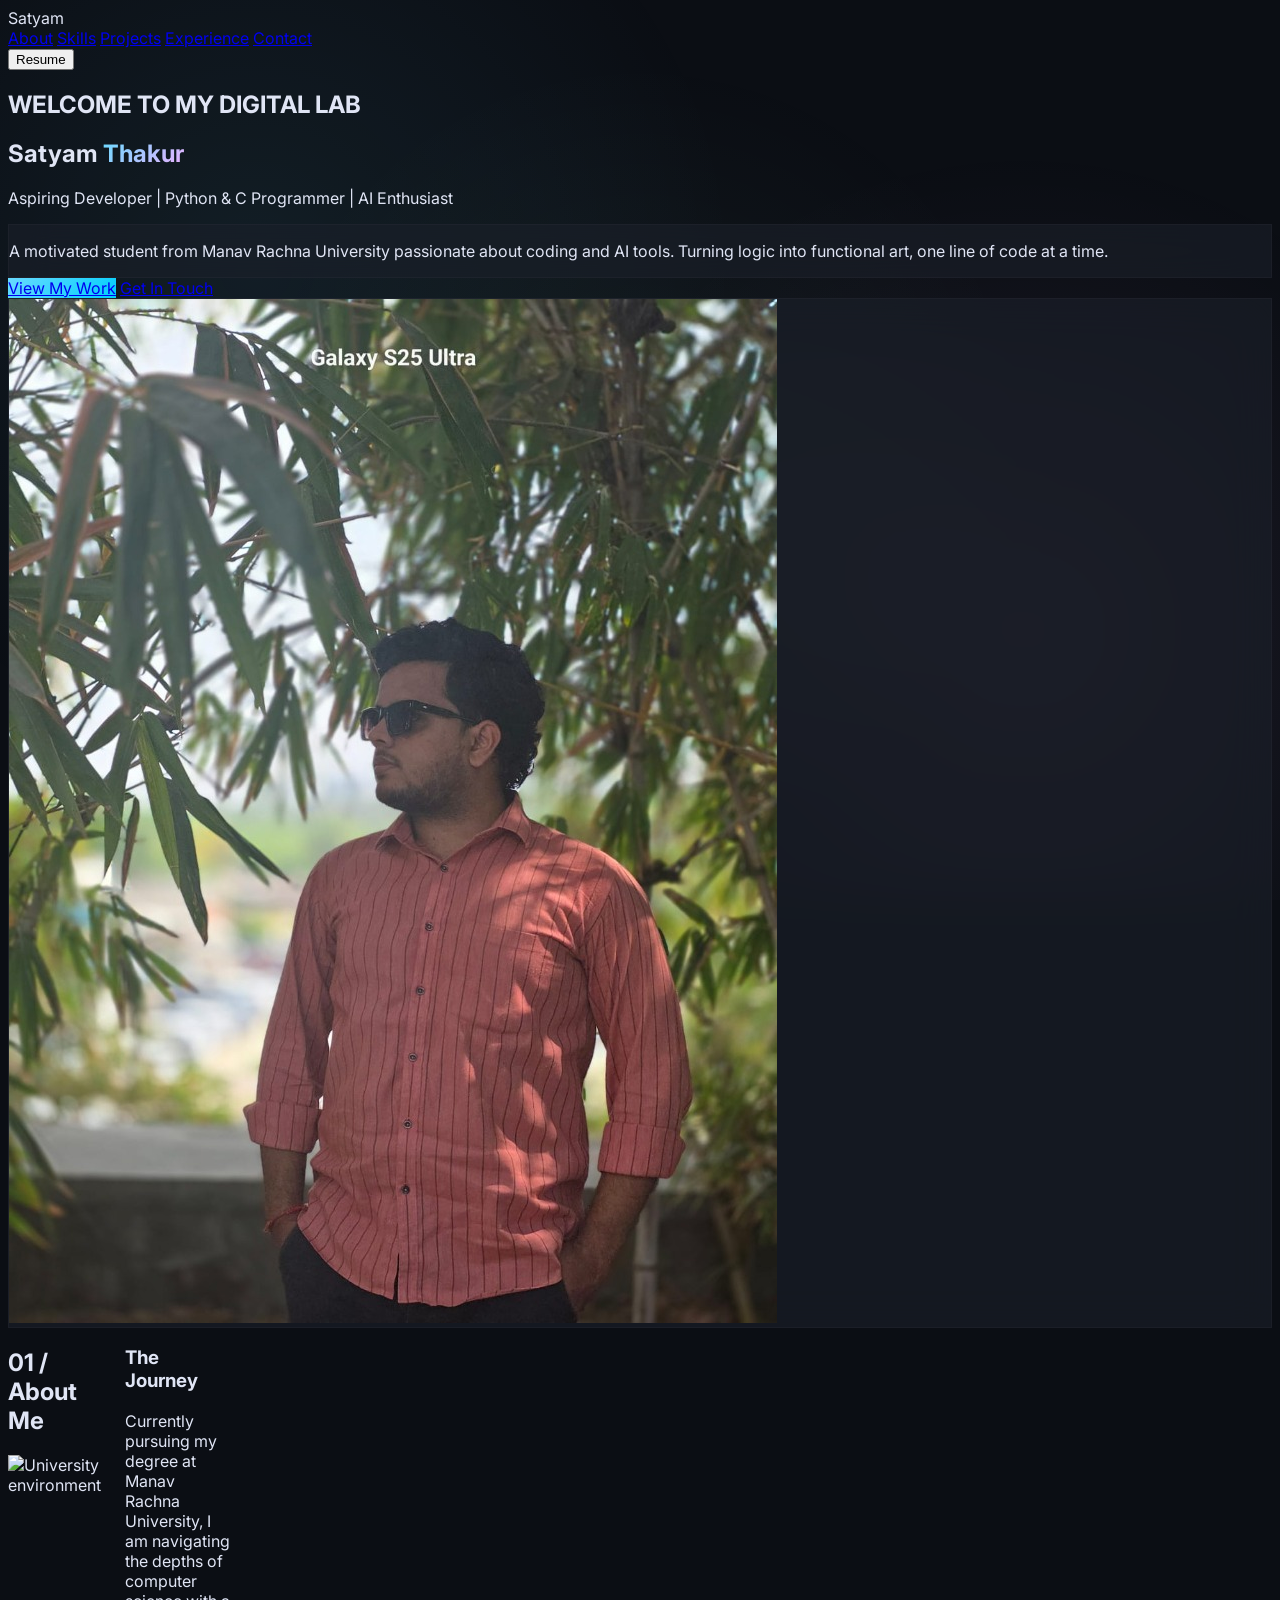
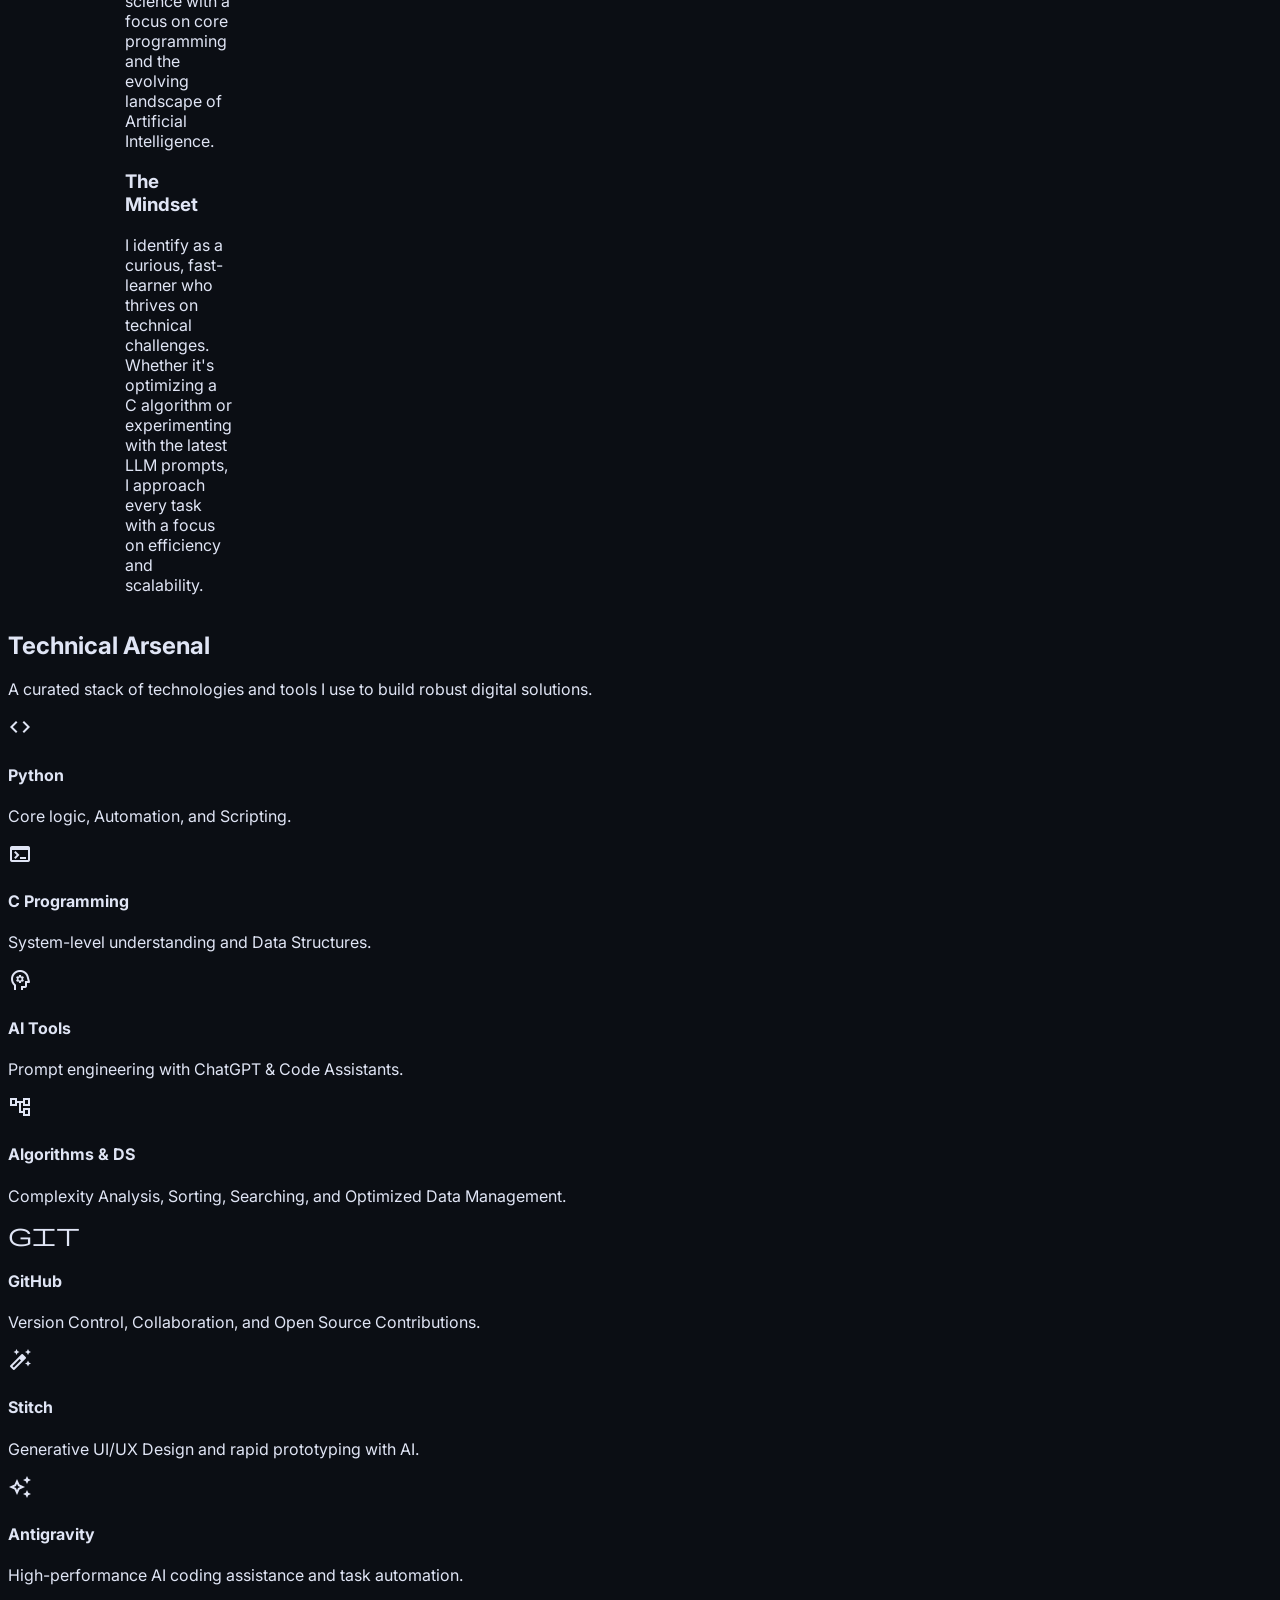
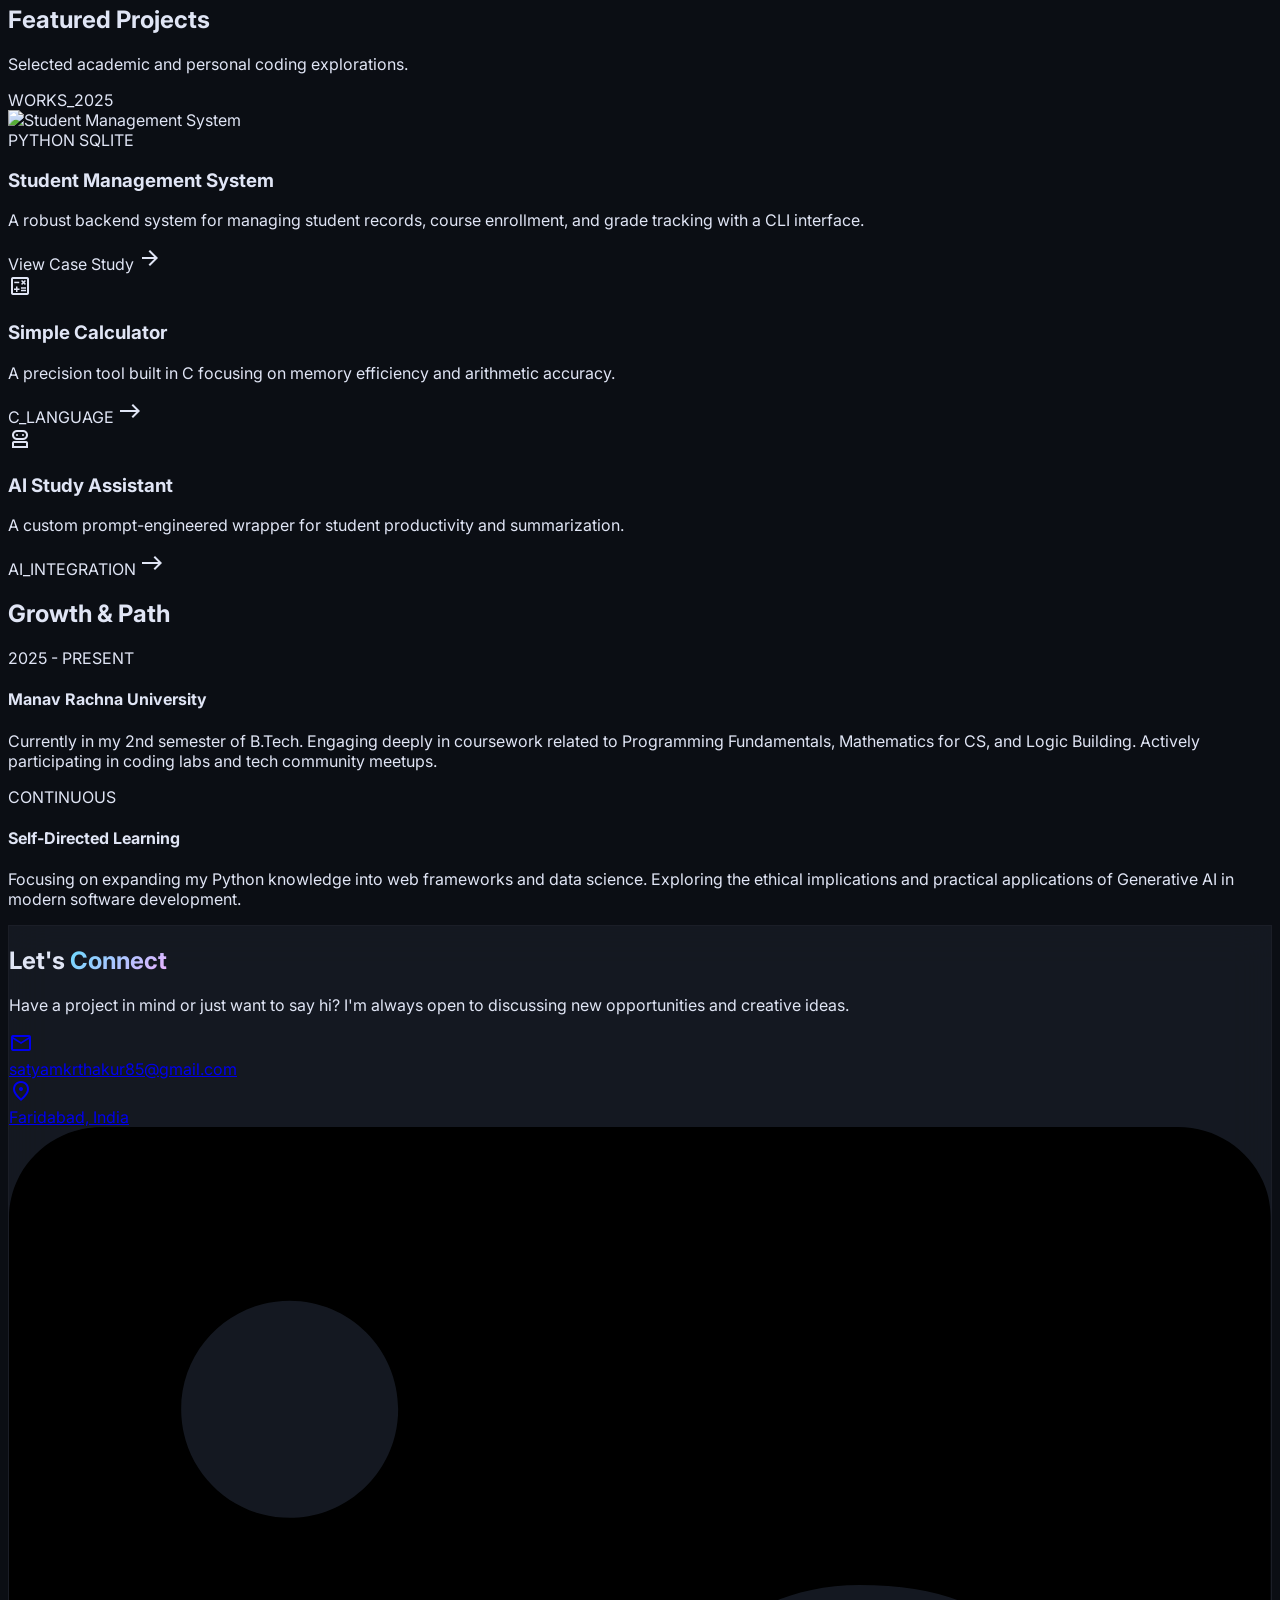
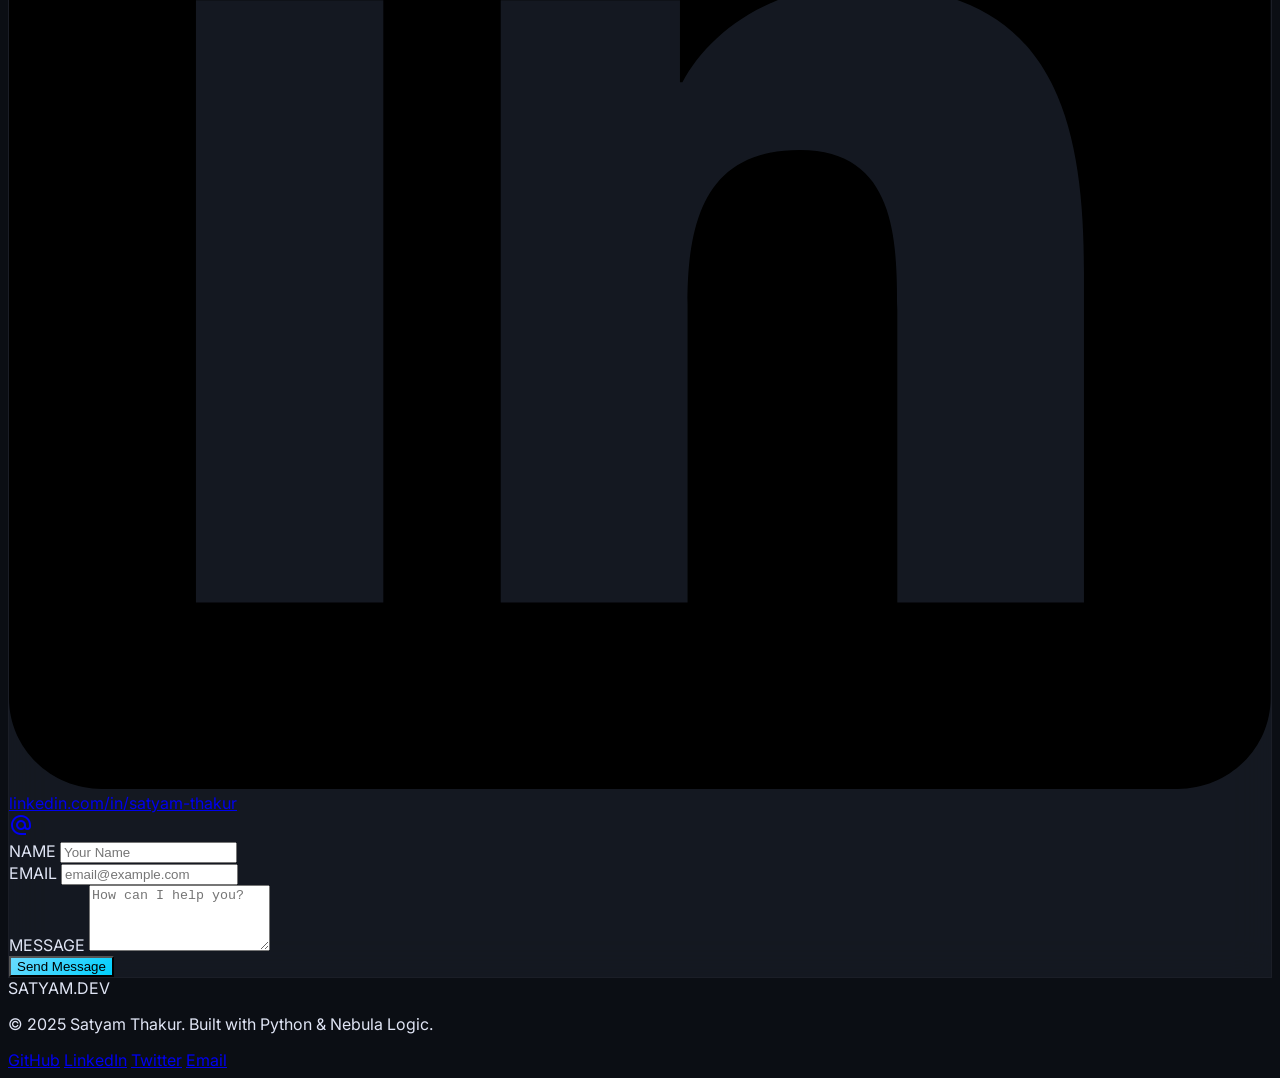
==== index.html @ f643f810 "Initial portfolio commit with updated profile and dates" ====
<!DOCTYPE html>

<html class="dark" lang="en">

<head>
    <meta charset="utf-8" />
    <meta content="width=device-width, initial-scale=1.0" name="viewport" />
    <title>Satyam Thakur | Portfolio</title>
    <script src="https://cdn.tailwindcss.com?plugins=forms,container-queries"></script>
    <link
        href="https://fonts.googleapis.com/css2?family=Space+Grotesk:wght@300;400;500;600;700&amp;family=Inter:wght@300;400;500;600;700&amp;display=swap"
        rel="stylesheet" />
    <link
        href="https://fonts.googleapis.com/css2?family=Material+Symbols+Outlined:wght,FILL@100..700,0..1&amp;display=swap"
        rel="stylesheet" />
    <link
        href="https://fonts.googleapis.com/css2?family=Material+Symbols+Outlined:wght,FILL@100..700,0..1&amp;display=swap"
        rel="stylesheet" />
    <script id="tailwind-config">
        tailwind.config = {
            darkMode: "class",
            theme: {
                extend: {
                    "colors": {
                        "secondary-fixed": "#f9d8ff",
                        "on-primary": "#004a5d",
                        "surface": "#0b0e14",
                        "tertiary": "#aaffdc",
                        "inverse-primary": "#006880",
                        "tertiary-container": "#00fdc1",
                        "on-tertiary": "#00654b",
                        "surface-bright": "#262c39",
                        "secondary": "#edb1ff",
                        "on-primary-fixed-variant": "#004c5e",
                        "on-secondary-fixed-variant": "#8539a3",
                        "on-secondary": "#661785",
                        "on-secondary-container": "#d584f3",
                        "outline": "#707583",
                        "on-primary-container": "#004050",
                        "secondary-container": "#42005b",
                        "on-background": "#e0e5f5",
                        "background": "#0b0e14",
                        "inverse-surface": "#f9f9ff",
                        "on-surface": "#e0e5f5",
                        "secondary-dim": "#dd8bfb",
                        "error-container": "#8a1a1e",
                        "tertiary-fixed": "#00fdc1",
                        "on-primary-fixed": "#002c38",
                        "on-surface-variant": "#a5abba",
                        "on-tertiary-fixed-variant": "#00664c",
                        "primary-container": "#00cffc",
                        "surface-variant": "#202631",
                        "primary-fixed-dim": "#00c3ee",
                        "secondary-fixed-dim": "#f3c5ff",
                        "tertiary-fixed-dim": "#00edb4",
                        "surface-container": "#151a22",
                        "surface-tint": "#69daff",
                        "surface-container-low": "#10131b",
                        "on-error-container": "#ff9993",
                        "on-error": "#490006",
                        "outline-variant": "#424855",
                        "inverse-on-surface": "#52555c",
                        "error": "#ff716c",
                        "on-tertiary-fixed": "#004734",
                        "on-tertiary-container": "#005c44",
                        "primary-dim": "#00c0ea",
                        "surface-container-highest": "#202631",
                        "tertiary-dim": "#00edb4",
                        "primary-fixed": "#14d1ff",
                        "surface-dim": "#0b0e14",
                        "on-secondary-fixed": "#651684",
                        "surface-container-lowest": "#000000",
                        "surface-container-high": "#1b202a",
                        "primary": "#69daff",
                        "error-dim": "#c94947"
                    },
                    "borderRadius": {
                        "DEFAULT": "0.25rem",
                        "lg": "0.5rem",
                        "xl": "0.75rem",
                        "full": "9999px"
                    },
                    "fontFamily": {
                        "headline": ["Space Grotesk"],
                        "body": ["Inter"],
                        "label": ["Inter"]
                    }
                },
            },
        }
    </script>
    <style>
        html {
            scroll-behavior: smooth;
            scroll-padding-top: 100px;
        }

        body {
            background-color: #0b0e14;
            color: #e0e5f5;
            font-family: 'Inter', sans-serif;
            overflow-x: hidden;
        }

        .nebula-glow {
            position: fixed;
            width: 100vw;
            height: 100vh;
            top: 0;
            left: 0;
            z-index: -1;
            background:
                radial-gradient(circle at 20% 30%, rgba(105, 218, 255, 0.08) 0%, transparent 40%),
                radial-gradient(circle at 80% 70%, rgba(237, 177, 255, 0.08) 0%, transparent 40%),
                radial-gradient(circle at 50% 50%, rgba(170, 255, 220, 0.05) 0%, transparent 50%);
        }

        .glass-card {
            background: rgba(27, 32, 42, 0.6);
            backdrop-filter: blur(20px);
            border: 1px solid rgba(66, 72, 85, 0.15);
        }

        .material-symbols-outlined {
            font-variation-settings: 'FILL' 0, 'wght' 400, 'GRAD' 0, 'opsz' 24;
        }

        .primary-gradient-text {
            background: linear-gradient(135deg, #69daff 0%, #edb1ff 100%);
            -webkit-background-clip: text;
            -webkit-text-fill-color: transparent;
        }

        .btn-primary-gradient {
            background: linear-gradient(135deg, #69daff 0%, #00cffc 100%);
        }

        .asymmetric-grid {
            display: grid;
            grid-template-columns: repeat(12, 1fr);
            gap: 1.5rem;
        }

        /* Calculator Modal Styles */
        #calcModal {
            display: none;
            position: fixed;
            inset: 0;
            z-index: 1000;
            background: rgba(11, 14, 20, 0.85);
            backdrop-filter: blur(8px);
            align-items: center;
            justify-content: center;
        }
        #calcModal.active {
            display: flex;
            animation: fadeIn 0.3s ease-out;
        }
        @keyframes fadeIn {
            from { opacity: 0; transform: scale(0.95); }
            to { opacity: 1; transform: scale(1); }
        }
        .term-output {
            font-family: 'SFMono-Regular', Consolas, 'Liberation Mono', Menlo, monospace;
            white-space: pre-wrap;
            color: #aaffdc;
        }
        .term-input {
            background: transparent;
            border: none;
            color: #e0e5f5;
            outline: none;
            font-family: inherit;
            font-size: inherit;
            width: 100px;
        }

        /* Resume Styling */
        .resume-section-title {
            @apply text-primary font-headline font-bold text-lg mb-4 flex items-center gap-2;
            border-bottom: 1px solid rgba(105, 218, 255, 0.1);
            padding-bottom: 0.5rem;
        }
        .resume-item {
            @apply mb-6;
        }
        .resume-bullet {
            @apply pl-4 relative mb-2 text-on-surface-variant text-sm;
        }
        .resume-bullet::before {
            content: "•";
            @apply absolute left-0 text-primary;
        }
        .skill-tag {
            @apply px-3 py-1 bg-surface-container-highest rounded-full text-xs text-on-surface border border-outline-variant/20;
        }
        
        #resumeModal {
            display: none;
            position: fixed;
            inset: 0;
            z-index: 1000;
            background: rgba(11, 14, 20, 0.9);
            backdrop-filter: blur(12px);
            align-items: center;
            justify-content: center;
        }
        #resumeModal.active {
            display: flex;
            animation: fadeIn 0.3s ease-out;
        }
    </style>
</head>

<body class="font-body text-on-surface">
    <div class="nebula-glow"></div>
    <!-- TopNavBar -->
    <nav
        class="fixed top-0 left-0 w-full z-50 bg-[#0b0e14]/60 backdrop-blur-[20px] shadow-[0_0_20px_rgba(0,209,255,0.05)]">
        <div class="flex justify-between items-center px-8 py-4 max-w-7xl mx-auto">
            <div class="text-xl font-bold tracking-tighter text-[#e0e5f5] font-headline">Satyam</div>
            <div class="hidden md:flex items-center gap-8 font-['Space_Grotesk'] tracking-tight text-sm font-medium">
                <a class="text-[#a5abba] hover:text-[#e0e5f5] transition-colors" href="#about">About</a>
                <a class="text-[#a5abba] hover:text-[#e0e5f5] transition-colors" href="#skills">Skills</a>
                <a class="text-[#a5abba] hover:text-[#e0e5f5] transition-colors" href="#projects">Projects</a>
                <a class="text-[#a5abba] hover:text-[#e0e5f5] transition-colors" href="#experience">Experience</a>
                <a class="text-[#a5abba] hover:text-[#e0e5f5] transition-colors" href="#contact">Contact</a>
            </div>
            <button onclick="openResumeModal()"
                class="transition-all duration-300 ease-in-out hover:scale-105 active:scale-95 bg-primary text-on-primary px-6 py-2 rounded-full font-bold text-sm">Resume</button>
        </div>
    </nav>
    <main class="mt-24 px-6 md:px-12 max-w-7xl mx-auto">
        <!-- Hero Section -->
        <section class="min-h-[819px] flex flex-col justify-center items-start mb-32 relative">
            <div class="max-w-3xl">
                <h2 class="text-primary-container font-headline font-bold tracking-widest text-sm mb-4">WELCOME TO MY
                    DIGITAL LAB</h2>
                <h1
                    class="text-5xl md:text-8xl font-headline font-bold tracking-tighter leading-[0.9] mb-6 text-on-surface">
                    Satyam <span class="primary-gradient-text">Thakur</span>
                </h1>
                <p class="text-2xl md:text-3xl text-on-surface-variant font-light mb-8 max-w-2xl leading-relaxed">
                    Aspiring Developer | Python &amp; C Programmer | AI Enthusiast
                </p>
                <div
                    class="glass-card p-6 md:p-8 rounded-xl max-w-2xl transition-all hover:shadow-[0_0_30px_rgba(105,218,255,0.1)]">
                    <p class="text-lg text-on-surface leading-relaxed">
                        A motivated student from Manav Rachna University passionate about coding and AI tools. Turning logic into functional art, one line of code at a time.
                    </p>
                </div>
                <div class="mt-12 flex gap-4">
                    <a class="btn-primary-gradient text-on-primary px-8 py-4 rounded-full font-bold transition-all hover:shadow-[0_0_20px_rgba(105,218,255,0.4)]"
                        href="#projects">View My Work</a>
                    <a class="px-8 py-4 rounded-full border border-outline-variant/30 text-on-surface hover:bg-surface-container-high transition-all"
                        href="#contact">Get In Touch</a>
                </div>
            </div>
            <!-- Decorative Visual -->
            <div class="absolute right-0 top-1/2 -translate-y-1/2 hidden lg:block w-[400px] h-[400px]">
                <div
                    class="w-full h-full glass-card rounded-full flex items-center justify-center relative overflow-hidden">
                    <img alt="Satyam Thakur" class="w-full h-full object-cover"
                        data-alt="Personal portrait of Satyam Thakur"
                        src="assets/user_profile.jpg" />
                    <div class="absolute inset-0 bg-gradient-to-tr from-primary/20 to-secondary/20"></div>
                </div>
            </div>
        </section>
        <!-- About Me Section (Asymmetric) -->
        <section class="mb-32" id="about">
            <div class="asymmetric-grid">
                <div class="col-span-12 md:col-span-5 mb-12 md:mb-0">
                    <div class="sticky top-32">
                        <h2 class="text-4xl font-headline font-bold mb-6 text-on-surface">01 <span
                                class="text-primary">/</span> About Me</h2>
                        <div class="w-24 h-1 bg-primary rounded-full mb-8"></div>
                        <img alt="University environment"
                            class="rounded-2xl w-full aspect-square object-cover shadow-2xl"
                            data-alt="Modern architectural close up of a university building with glass reflections and futuristic student lounge area"
                            src="https://lh3.googleusercontent.com/aida-public/[base64]" />
                    </div>
                </div>
                <div class="col-span-12 md:col-span-7 flex flex-col justify-center">
                    <div class="space-y-8 pl-0 md:pl-12">
                        <div class="bg-surface-container-low p-8 rounded-2xl">
                            <h3 class="text-2xl font-headline font-bold text-primary mb-4">The Journey</h3>
                            <p class="text-on-surface-variant leading-relaxed text-lg">
                                Currently pursuing my degree at <span class="text-on-surface font-semibold">Manav Rachna
                                    University</span>, I am navigating the depths of computer science with a focus on
                                core programming and the evolving landscape of Artificial Intelligence.
                            </p>
                        </div>
                        <div class="bg-surface-container-low p-8 rounded-2xl">
                            <h3 class="text-2xl font-headline font-bold text-secondary mb-4">The Mindset</h3>
                            <p class="text-on-surface-variant leading-relaxed text-lg">
                                I identify as a curious, fast-learner who thrives on technical challenges. Whether it's
                                optimizing a C algorithm or experimenting with the latest LLM prompts, I approach every
                                task with a focus on efficiency and scalability.
                            </p>
                        </div>
                    </div>
                </div>
            </div>
        </section>
        <!-- Skills Section -->
        <section class="mb-32" id="skills">
            <div class="mb-16">
                <h2 class="text-4xl font-headline font-bold mb-4">Technical <span class="text-tertiary">Arsenal</span>
                </h2>
                <p class="text-on-surface-variant max-w-xl">A curated stack of technologies and tools I use to build
                    robust digital solutions.</p>
            </div>
            <div class="grid grid-cols-1 md:grid-cols-2 lg:grid-cols-3 gap-8">
                <!-- Skill Card 1 -->
                <div
                    class="bg-surface-container-high p-8 rounded-2xl border border-outline-variant/10 hover:border-primary/40 transition-all group">
                    <div class="flex items-center gap-4 mb-6">
                        <span class="material-symbols-outlined text-4xl text-primary" data-icon="code">code</span>
                        <h4 class="text-xl font-bold">Python</h4>
                    </div>
                    <div class="h-2 w-full bg-surface-container-lowest rounded-full overflow-hidden">
                        <div class="h-full bg-primary w-[85%] rounded-full shadow-[0_0_10px_rgba(105,218,255,0.5)]">
                        </div>
                    </div>
                    <p class="mt-4 text-sm text-on-surface-variant">Core logic, Automation, and Scripting.</p>
                </div>
                <!-- Skill Card 2 -->
                <div
                    class="bg-surface-container-high p-8 rounded-2xl border border-outline-variant/10 hover:border-primary/40 transition-all group">
                    <div class="flex items-center gap-4 mb-6">
                        <span class="material-symbols-outlined text-4xl text-primary"
                            data-icon="terminal">terminal</span>
                        <h4 class="text-xl font-bold">C Programming</h4>
                    </div>
                    <div class="h-2 w-full bg-surface-container-lowest rounded-full overflow-hidden">
                        <div class="h-full bg-primary w-[75%] rounded-full shadow-[0_0_10px_rgba(105,218,255,0.5)]">
                        </div>
                    </div>
                    <p class="mt-4 text-sm text-on-surface-variant">System-level understanding and Data Structures.</p>
                </div>
                <!-- Skill Card 3 -->
                <div
                    class="bg-surface-container-high p-8 rounded-2xl border border-outline-variant/10 hover:border-secondary/40 transition-all group">
                    <div class="flex items-center gap-4 mb-6">
                        <span class="material-symbols-outlined text-4xl text-secondary"
                            data-icon="psychology">psychology</span>
                        <h4 class="text-xl font-bold">AI Tools</h4>
                    </div>
                    <div class="h-2 w-full bg-surface-container-lowest rounded-full overflow-hidden">
                        <div class="h-full bg-secondary w-[90%] rounded-full shadow-[0_0_10px_rgba(237,177,255,0.5)]">
                        </div>
                    </div>
                    <p class="mt-4 text-sm text-on-surface-variant">Prompt engineering with ChatGPT &amp; Code
                        Assistants.</p>
                </div>
                <!-- Skill Card 4 -->
                <div
                    class="bg-surface-container-high p-8 rounded-2xl border border-outline-variant/10 hover:border-tertiary/40 transition-all group">
                    <div class="flex items-center gap-4 mb-6">
                        <span class="material-symbols-outlined text-4xl text-tertiary"
                            data-icon="account_tree">account_tree</span>
                        <h4 class="text-xl font-bold">Algorithms & DS</h4>
                    </div>
                    <div class="h-2 w-full bg-surface-container-lowest rounded-full overflow-hidden">
                        <div class="h-full bg-tertiary w-[80%] rounded-full shadow-[0_0_10px_rgba(170,255,220,0.5)]">
                        </div>
                    </div>
                    <p class="mt-4 text-sm text-on-surface-variant">Complexity Analysis, Sorting, Searching, and Optimized Data Management.</p>
                </div>
                <!-- Skill Card 5 -->
                <div
                    class="bg-surface-container-high p-8 rounded-2xl border border-outline-variant/10 hover:border-primary/40 transition-all group">
                    <div class="flex items-center gap-4 mb-6">
                        <span class="material-symbols-outlined text-4xl text-primary" data-icon="git">git</span>
                        <h4 class="text-xl font-bold">GitHub</h4>
                    </div>
                    <div class="h-2 w-full bg-surface-container-lowest rounded-full overflow-hidden">
                        <div class="h-full bg-primary w-[90%] rounded-full shadow-[0_0_10px_rgba(105,218,255,0.5)]">
                        </div>
                    </div>
                    <p class="mt-4 text-sm text-on-surface-variant">Version Control, Collaboration, and Open Source Contributions.</p>
                </div>
                <!-- Skill Card 6 -->
                <div
                    class="bg-surface-container-high p-8 rounded-2xl border border-outline-variant/10 hover:border-secondary/40 transition-all group">
                    <div class="flex items-center gap-4 mb-6">
                        <span class="material-symbols-outlined text-4xl text-secondary" data-icon="auto_fix_high">auto_fix_high</span>
                        <h4 class="text-xl font-bold">Stitch</h4>
                    </div>
                    <div class="h-2 w-full bg-surface-container-lowest rounded-full overflow-hidden">
                        <div class="h-full bg-secondary w-[95%] rounded-full shadow-[0_0_10px_rgba(237,177,255,0.5)]">
                        </div>
                    </div>
                    <p class="mt-4 text-sm text-on-surface-variant">Generative UI/UX Design and rapid prototyping with AI.</p>
                </div>
                <!-- Skill Card 7 -->
                <div
                    class="bg-surface-container-high p-8 rounded-2xl border border-outline-variant/10 hover:border-tertiary/40 transition-all group">
                    <div class="flex items-center gap-4 mb-6">
                        <span class="material-symbols-outlined text-4xl text-tertiary" data-icon="auto_awesome">auto_awesome</span>
                        <h4 class="text-xl font-bold">Antigravity</h4>
                    </div>
                    <div class="h-2 w-full bg-surface-container-lowest rounded-full overflow-hidden">
                        <div class="h-full bg-tertiary w-[85%] rounded-full shadow-[0_0_10px_rgba(170,255,220,0.5)]">
                        </div>
                    </div>
                    <p class="mt-4 text-sm text-on-surface-variant">High-performance AI coding assistance and task automation.</p>
                </div>
            </div>
        </section>
        <!-- Projects Section (Bento Grid) -->
        <section class="mb-32" id="projects">
            <div class="flex justify-between items-end mb-16">
                <div>
                    <h2 class="text-4xl font-headline font-bold mb-4">Featured <span
                            class="text-primary">Projects</span></h2>
                    <p class="text-on-surface-variant">Selected academic and personal coding explorations.</p>
                </div>
                <span class="text-outline-variant font-headline text-lg hidden md:block">WORKS_2025</span>
            </div>
            <div class="grid grid-cols-1 md:grid-cols-12 gap-6 h-auto md:h-[600px]">
                <!-- Project 1: Large -->
                <div
                    class="md:col-span-8 bg-surface-container-high rounded-3xl overflow-hidden relative group cursor-pointer border border-outline-variant/10">
                    <img alt="Student Management System"
                        class="w-full h-full object-cover transition-transform duration-500 group-hover:scale-105 opacity-40"
                        data-alt="Clean minimal UI design of a dashboard for student data visualization with blue accent colors and data charts"
                        src="https://lh3.googleusercontent.com/aida-public/[base64]" />
                    <div
                        class="absolute inset-0 bg-gradient-to-t from-surface via-surface/40 to-transparent p-8 flex flex-col justify-end">
                        <div class="flex gap-2 mb-4">
                            <span
                                class="bg-primary/20 text-primary px-3 py-1 rounded-md text-xs font-bold">PYTHON</span>
                            <span
                                class="bg-primary/20 text-primary px-3 py-1 rounded-md text-xs font-bold">SQLITE</span>
                        </div>
                        <h3 class="text-3xl font-headline font-bold mb-2">Student Management System</h3>
                        <p class="text-on-surface-variant max-w-lg">A robust backend system for managing student
                            records, course enrollment, and grade tracking with a CLI interface.</p>
                        <div
                            class="mt-6 flex items-center gap-4 text-primary font-bold opacity-0 group-hover:opacity-100 transition-all translate-y-4 group-hover:translate-y-0">
                            View Case Study <span class="material-symbols-outlined">arrow_forward</span>
                        </div>
                    </div>
                </div>
                <!-- Project 2: Tall -->
                <div class="md:col-span-4 grid grid-rows-2 gap-6">
                    <div onclick="openCalcModal()"
                        class="bg-surface-container-high rounded-3xl overflow-hidden p-8 flex flex-col justify-between border border-outline-variant/10 hover:border-secondary/30 transition-all group cursor-pointer">
                        <div>
                            <span class="material-symbols-outlined text-secondary text-4xl mb-4"
                                data-icon="calculate">calculate</span>
                            <h3 class="text-xl font-bold mb-2">Simple Calculator</h3>
                            <p class="text-sm text-on-surface-variant">A precision tool built in C focusing on memory
                                efficiency and arithmetic accuracy.</p>
                        </div>
                        <div class="flex items-center justify-between mt-4">
                            <span class="text-xs font-bold tracking-widest text-outline">C_LANGUAGE</span>
                            <span
                                class="material-symbols-outlined text-secondary group-hover:translate-x-2 transition-transform">east</span>
                        </div>
                    </div>
                    <div
                        class="bg-surface-container-high rounded-3xl overflow-hidden p-8 flex flex-col justify-between border border-outline-variant/10 hover:border-tertiary/30 transition-all group">
                        <div>
                            <span class="material-symbols-outlined text-tertiary text-4xl mb-4"
                                data-icon="robot_2">robot_2</span>
                            <h3 class="text-xl font-bold mb-2">AI Study Assistant</h3>
                            <p class="text-sm text-on-surface-variant">A custom prompt-engineered wrapper for student
                                productivity and summarization.</p>
                        </div>
                        <div class="flex items-center justify-between mt-4">
                            <span class="text-xs font-bold tracking-widest text-outline">AI_INTEGRATION</span>
                            <span
                                class="material-symbols-outlined text-tertiary group-hover:translate-x-2 transition-transform">east</span>
                        </div>
                    </div>
                </div>
            </div>
        </section>
        <!-- Experience Section -->
        <section class="mb-32" id="experience">
            <div class="max-w-4xl">
                <h2 class="text-4xl font-headline font-bold mb-12">Growth <span class="text-primary">&amp;</span> Path
                </h2>
                <div class="space-y-12">
                    <div class="relative pl-8 border-l-2 border-outline-variant/30">
                        <div
                            class="absolute -left-[9px] top-0 w-4 h-4 bg-primary rounded-full shadow-[0_0_10px_rgba(105,218,255,0.8)]">
                        </div>
                        <span class="text-sm font-bold text-primary mb-2 block tracking-widest">2025 - PRESENT</span>
                        <h4 class="text-2xl font-headline font-bold mb-2 text-on-surface">Manav Rachna University</h4>
                        <p class="text-on-surface-variant leading-relaxed">
                            Currently in my 2nd semester of B.Tech. Engaging deeply in coursework related to Programming
                            Fundamentals, Mathematics for CS, and Logic Building. Actively participating in coding labs
                            and tech community meetups.
                        </p>
                    </div>
                    <div class="relative pl-8 border-l-2 border-outline-variant/30">
                        <div class="absolute -left-[9px] top-0 w-4 h-4 bg-outline-variant rounded-full"></div>
                        <span
                            class="text-sm font-bold text-on-surface-variant mb-2 block tracking-widest">CONTINUOUS</span>
                        <h4 class="text-2xl font-headline font-bold mb-2 text-on-surface">Self-Directed Learning</h4>
                        <p class="text-on-surface-variant leading-relaxed">
                            Focusing on expanding my Python knowledge into web frameworks and data science. Exploring
                            the ethical implications and practical applications of Generative AI in modern software
                            development.
                        </p>
                    </div>
                </div>
            </div>
        </section>
        <!-- Contact Section -->
        <section class="mb-32" id="contact">
            <div class="glass-card rounded-[2rem] overflow-hidden">
                <div class="grid grid-cols-1 md:grid-cols-2">
                    <div class="p-12 md:p-16 flex flex-col justify-between">
                        <div>
                            <h2 class="text-5xl font-headline font-bold mb-6">Let's <span
                                    class="primary-gradient-text">Connect</span></h2>
                            <p class="text-on-surface-variant mb-12 text-lg">Have a project in mind or just want to say
                                hi? I'm always open to discussing new opportunities and creative ideas.</p>
                            <div class="space-y-6">
                                <a class="flex items-center gap-4 text-on-surface hover:text-primary transition-colors group"
                                    href="mailto:satyamkrthakur85@gmail.com">
                                    <div
                                        class="w-12 h-12 rounded-xl bg-surface-container-highest flex items-center justify-center group-hover:bg-primary/10">
                                        <span class="material-symbols-outlined text-primary">mail</span>
                                    </div>
                                    <span>satyamkrthakur85@gmail.com</span>
                                </a>
                                <a class="flex items-center gap-4 text-on-surface hover:text-primary transition-colors group"
                                    href="#">
                                    <div
                                        class="w-12 h-12 rounded-xl bg-surface-container-highest flex items-center justify-center group-hover:bg-primary/10">
                                        <span class="material-symbols-outlined text-primary">location_on</span>
                                    </div>
                                    <span>Faridabad, India</span>
                                </a>
                                <a class="flex items-center gap-4 text-on-surface hover:text-primary transition-colors group"
                                    href="https://www.linkedin.com/in/satyam-thakur-615449374" target="_blank">
                                    <div
                                        class="w-12 h-12 rounded-xl bg-surface-container-highest flex items-center justify-center group-hover:bg-primary/10">
                                        <svg class="w-6 h-6 fill-primary" viewBox="0 0 24 24" xmlns="http://www.w3.org/2000/svg"><path d="M20.447 20.452h-3.554v-5.569c0-1.328-.027-3.037-1.852-3.037-1.853 0-2.136 1.445-2.136 2.939v5.667H9.351V9H12.76v1.561h.046c.477-.9 1.637-1.85 3.37-1.85 3.601 0 4.267 2.37 4.267 5.455v6.286zM5.337 7.433c-1.144 0-2.063-.926-2.063-2.065 0-1.138.92-2.063 2.063-2.063 1.14 0 2.064.925 2.064 2.063 0 1.139-.925 2.065-2.064 2.065zm1.782 13.019H3.555V9h3.564v11.452zM22.225 0H1.771C.792 0 0 .774 0 1.729v20.542C0 23.227.792 24 1.771 24h20.451c.98 0 1.771-.773 1.771-1.729V1.729C24 .774 23.205 0 22.225 0z"/></svg>
                                    </div>
                                    <span>linkedin.com/in/satyam-thakur</span>
                                </a>
                            </div>
                        </div>
                        <div class="flex gap-4 mt-12">
                            <a class="w-10 h-10 rounded-full bg-surface-container-highest flex items-center justify-center hover:bg-secondary/20 hover:text-secondary transition-all"
                                href="#">
                                <span class="material-symbols-outlined">alternate_email</span>
                            </a>
                        </div>
                    </div>
                    <div class="bg-surface-container-low p-12 md:p-16 border-l border-outline-variant/10">
                        <form class="space-y-6">
                            <div class="space-y-2">
                                <label class="text-xs font-bold tracking-widest text-on-surface-variant">NAME</label>
                                <input
                                    class="w-full bg-surface-container-highest border-0 border-b border-outline-variant/30 focus:ring-0 focus:border-primary transition-all px-0 py-3 text-on-surface placeholder:text-outline-variant"
                                    placeholder="Your Name" type="text" />
                            </div>
                            <div class="space-y-2">
                                <label class="text-xs font-bold tracking-widest text-on-surface-variant">EMAIL</label>
                                <input
                                    class="w-full bg-surface-container-highest border-0 border-b border-outline-variant/30 focus:ring-0 focus:border-primary transition-all px-0 py-3 text-on-surface placeholder:text-outline-variant"
                                    placeholder="email@example.com" type="email" />
                            </div>
                            <div class="space-y-2">
                                <label class="text-xs font-bold tracking-widest text-on-surface-variant">MESSAGE</label>
                                <textarea
                                    class="w-full bg-surface-container-highest border-0 border-b border-outline-variant/30 focus:ring-0 focus:border-primary transition-all px-0 py-3 text-on-surface placeholder:text-outline-variant resize-none"
                                    placeholder="How can I help you?" rows="4"></textarea>
                            </div>
                            <button
                                class="w-full btn-primary-gradient text-on-primary py-4 rounded-xl font-bold hover:shadow-[0_0_20px_rgba(105,218,255,0.4)] transition-all mt-4"
                                type="submit">Send Message</button>
                        </form>
                    </div>
                </div>
            </div>
        </section>
    </main>
    <!-- Footer -->
    <footer class="w-full py-12 border-t border-[#424855]/15 bg-[#10131b]">
        <div class="flex flex-col md:flex-row justify-between items-center px-12 gap-6 max-w-7xl mx-auto">
            <div class="font-['Space_Grotesk'] font-bold text-[#e0e5f5] text-lg">SATYAM.DEV</div>
            <p class="font-['Inter'] text-xs tracking-wide text-[#a5abba] md:order-2">© 2025 Satyam Thakur. Built with
                Python &amp; Nebula Logic.</p>
            <div class="flex gap-8 font-['Inter'] text-xs tracking-wide md:order-3">
                <a class="text-[#a5abba] hover:text-[#edb1ff] transition-all" href="#">GitHub</a>
                <a class="text-[#a5abba] hover:text-[#edb1ff] transition-all" href="https://www.linkedin.com/in/satyam-thakur-615449374" target="_blank">LinkedIn</a>
                <a class="text-[#a5abba] hover:text-[#edb1ff] transition-all" href="#">Twitter</a>
                <a class="text-[#a5abba] hover:text-[#edb1ff] transition-all" href="#">Email</a>
            </div>
        </div>
    </footer>

    <!-- Calculator Modal -->
    <div id="calcModal">
        <div class="glass-card w-11/12 max-w-5xl rounded-2xl overflow-hidden shadow-2xl flex flex-col md:flex-row shadow-[0_0_50px_rgba(105,218,255,0.15)] relative">
            <button onclick="closeCalcModal()" class="absolute top-4 right-4 text-on-surface hover:text-error transition-colors z-10 w-8 h-8 flex items-center justify-center rounded-full bg-surface/50 backdrop-blur-sm">
                <span class="material-symbols-outlined">close</span>
            </button>
            
            <!-- Code Viewer -->
            <div class="flex-1 bg-[#1e1e1e] p-6 overflow-y-auto max-h-[70vh] md:max-h-[600px] border-r border-[#333]">
                <div class="flex items-center gap-2 mb-4 text-[#a5abba] text-sm font-headline">
                    <span class="material-symbols-outlined text-sm">code</span> calculator.c
                </div>
                <pre class="term-output text-sm leading-relaxed text-[#d4d4d4]"><code><span class="text-[#c586c0]">#include</span> <span class="text-[#ce9178]">&lt;stdio.h&gt;</span>

<span class="text-[#569cd6]">int</span> <span class="text-[#dcdcaa]">main</span>() {
    <span class="text-[#569cd6]">char</span> operator;
    <span class="text-[#569cd6]">double</span> first, second;
    
    <span class="text-[#dcdcaa]">printf</span>(<span class="text-[#ce9178]">"==================================\n"</span>);
    <span class="text-[#dcdcaa]">printf</span>(<span class="text-[#ce9178]">"       SIMPLE C CALCULATOR        \n"</span>);
    <span class="text-[#dcdcaa]">printf</span>(<span class="text-[#ce9178]">"==================================\n"</span>);
    <span class="text-[#dcdcaa]">printf</span>(<span class="text-[#ce9178]">"Enter an operator (+, -, *, /): "</span>);
    <span class="text-[#dcdcaa]">scanf</span>(<span class="text-[#ce9178]">"%c"</span>, &amp;operator);
    
    <span class="text-[#dcdcaa]">printf</span>(<span class="text-[#ce9178]">"Enter two operands: "</span>);
    <span class="text-[#dcdcaa]">scanf</span>(<span class="text-[#ce9178]">"%lf %lf"</span>, &amp;first, &amp;second);
    
    <span class="text-[#c586c0]">switch</span> (operator) {
        <span class="text-[#c586c0]">case</span> <span class="text-[#ce9178]">'+'</span>:
            <span class="text-[#dcdcaa]">printf</span>(<span class="text-[#ce9178]">"%.2lf + %.2lf = %.2lf\n"</span>, first, second, first + second);
            <span class="text-[#c586c0]">break</span>;
        <span class="text-[#c586c0]">case</span> <span class="text-[#ce9178]">'-'</span>:
            <span class="text-[#dcdcaa]">printf</span>(<span class="text-[#ce9178]">"%.2lf - %.2lf = %.2lf\n"</span>, first, second, first - second);
            <span class="text-[#c586c0]">break</span>;
        <span class="text-[#c586c0]">case</span> <span class="text-[#ce9178]">'*'</span>:
            <span class="text-[#dcdcaa]">printf</span>(<span class="text-[#ce9178]">"%.2lf * %.2lf = %.2lf\n"</span>, first, second, first * second);
            <span class="text-[#c586c0]">break</span>;
        <span class="text-[#c586c0]">case</span> <span class="text-[#ce9178]">'/'</span>:
            <span class="text-[#c586c0]">if</span>(second != <span class="text-[#b5cea8]">0.0</span>)
                <span class="text-[#dcdcaa]">printf</span>(<span class="text-[#ce9178]">"%.2lf / %.2lf = %.2lf\n"</span>, first, second, first / second);
            <span class="text-[#c586c0]">else</span>
                <span class="text-[#dcdcaa]">printf</span>(<span class="text-[#ce9178]">"Error! Division by zero is not allowed.\n"</span>);
            <span class="text-[#c586c0]">break</span>;
        <span class="text-[#c586c0]">default</span>:
            <span class="text-[#dcdcaa]">printf</span>(<span class="text-[#ce9178]">"Error! Operator is not correct\n"</span>);
    }
    <span class="text-[#c586c0]">return</span> <span class="text-[#b5cea8]">0</span>;
}</code></pre>
            </div>
            
            <!-- Terminal -->
            <div class="flex-1 bg-[#0b0e14] p-6 max-h-[70vh] md:max-h-[600px] flex flex-col font-mono relative cursor-text" onclick="document.getElementById('termLineInput').focus()">
                <div class="flex items-center gap-2 mb-4 text-outline text-sm">
                    <span class="w-3 h-3 rounded-full bg-error"></span>
                    <span class="w-3 h-3 rounded-full bg-[#fbbc05]"></span>
                    <span class="w-3 h-3 rounded-full bg-[#34a853]"></span>
                    <span class="ml-2 font-headline">bash — gcc calculator.c -o calc</span>
                </div>
                
                <div id="terminalBody" class="flex-1 overflow-y-auto text-sm term-output"></div>
            </div>
        </div>
    </div>

    <!-- Resume Modal -->
    <div id="resumeModal">
        <div class="glass-card w-11/12 max-w-4xl max-h-[90vh] rounded-2xl overflow-hidden shadow-2xl flex flex-col shadow-[0_0_50px_rgba(105,218,255,0.15)] relative">
            <!-- Header -->
            <div class="p-6 md:p-10 border-b border-outline-variant/10 flex justify-between items-start bg-surface-container-low">
                <div>
                    <h1 class="text-3xl md:text-4xl font-headline font-bold text-on-surface mb-2">SATYAM <span class="primary-gradient-text">THAKUR</span></h1>
                    <div class="flex flex-wrap gap-4 text-sm text-on-surface-variant">
                        <span class="flex items-center gap-1"><span class="material-symbols-outlined text-sm">location_on</span> Faridabad, India</span>
                        <span class="flex items-center gap-1"><span class="material-symbols-outlined text-sm">mail</span> satyamkrthakur85@gmail.com</span>
                        <span class="flex items-center gap-1"><span class="material-symbols-outlined text-sm">terminal</span> B.Tech CSE (AIML)</span>
                    </div>
                </div>
                <div class="flex gap-2">
                    <button onclick="window.print()" class="w-10 h-10 rounded-full bg-surface-container-highest flex items-center justify-center hover:bg-primary/20 hover:text-primary transition-all">
                        <span class="material-symbols-outlined text-sm">download</span>
                    </button>
                    <button onclick="closeResumeModal()" class="w-10 h-10 rounded-full bg-surface-container-highest flex items-center justify-center hover:bg-error/20 hover:text-error transition-all">
                        <span class="material-symbols-outlined text-sm">close</span>
                    </button>
                </div>
            </div>

            <!-- Scrollable Content -->
            <div class="flex-1 overflow-y-auto p-6 md:p-10 space-y-10 bg-[#0b0e14]/50">
                <!-- Objective -->
                <section>
                    <h2 class="resume-section-title"><span class="material-symbols-outlined text-base">target</span> Objective</h2>
                    <p class="text-on-surface-variant leading-relaxed italic text-sm md:text-base">
                        A motivated and hardworking B.Tech CSE (AIML) student currently in 2nd semester at Manav Rachna University. Passionate about programming, technology, and AI tools. Aiming to enhance skills through practical learning and contribute effectively to real-world projects.
                    </p>
                </section>

                <!-- Education -->
                <section>
                    <h2 class="resume-section-title"><span class="material-symbols-outlined text-base">school</span> Education</h2>
                    <div class="space-y-6">
                        <div class="resume-item">
                            <div class="flex justify-between items-baseline mb-1">
                                <h3 class="font-bold text-on-surface">B.Tech – Computer Science Engineering (AI & ML)</h3>
                                <span class="text-xs font-bold text-primary">2025 – PRESENT</span>
                            </div>
                            <p class="text-sm text-primary-dim mb-2">Manav Rachna University</p>
                            <p class="text-xs text-on-surface-variant">(Currently in 2nd Semester)</p>
                        </div>
                        <div class="grid grid-cols-1 md:grid-cols-2 gap-6">
                            <div class="resume-item">
                                <h3 class="font-bold text-on-surface text-sm">Class 12th (Senior Secondary)</h3>
                                <p class="text-xs text-on-surface-variant">Panchsheel Public School</p>
                            </div>
                            <div class="resume-item">
                                <h3 class="font-bold text-on-surface text-sm">Class 10th (Secondary)</h3>
                                <p class="text-xs text-on-surface-variant">Green Valley Public School</p>
                            </div>
                        </div>
                    </div>
                </section>

                <!-- Skills -->
                <section>
                    <h2 class="resume-section-title"><span class="material-symbols-outlined text-base">bolt</span> Technical Arsenal</h2>
                    <div class="grid grid-cols-1 md:grid-cols-2 gap-8">
                        <div>
                            <h3 class="text-xs font-bold tracking-widest text-secondary mb-4 uppercase">Programming & Logic</h3>
                            <div class="flex flex-wrap gap-2">
                                <span class="skill-tag">Python (Intermediate)</span>
                                <span class="skill-tag">C Programming</span>
                                <span class="skill-tag">Data Structures</span>
                                <span class="skill-tag">Logical Thinking</span>
                                <span class="skill-tag">Debugging</span>
                            </div>
                        </div>
                        <div>
                            <h3 class="text-xs font-bold tracking-widest text-tertiary mb-4 uppercase">AI & Modern Tools</h3>
                            <div class="flex flex-wrap gap-2">
                                <span class="skill-tag">Antigravity</span>
                                <span class="skill-tag">Stitch</span>
                                <span class="skill-tag">ChatGPT</span>
                                <span class="skill-tag">AI-Assisted Learning</span>
                                <span class="skill-tag">Prompt Engineering</span>
                            </div>
                        </div>
                    </div>
                </section>

                <!-- Experience/Projects -->
                <section>
                    <h2 class="resume-section-title"><span class="material-symbols-outlined text-base">rocket_launch</span> AI Study Assistant</h2>
                    <div class="bg-surface-container-highest/30 p-5 rounded-xl border border-outline-variant/10">
                        <div class="resume-bullet">Used AI tools to generate high-quality notes, solve complex logical problems, and master core CS concepts.</div>
                        <div class="resume-bullet">Significantly improved learning efficiency through strategic use of AI for assignment completion and concept visualization.</div>
                    </div>
                </section>

                <!-- Bottom Grid -->
                <div class="grid grid-cols-1 md:grid-cols-2 gap-10">
                    <!-- Strengths -->
                    <section>
                        <h2 class="resume-section-title"><span class="material-symbols-outlined text-base">verified</span> Strengths</h2>
                        <div class="space-y-2">
                            <div class="resume-bullet">Smart worker focused on both efficiency and quality.</div>
                            <div class="resume-bullet">Quick learner and adaptable to emerging technologies.</div>
                            <div class="resume-bullet">Consistent and disciplined in academic pursuits.</div>
                        </div>
                    </section>

                    <!-- Achievements -->
                    <section>
                        <h2 class="resume-section-title"><span class="material-symbols-outlined text-base">emoji_events</span> Achievements</h2>
                        <div class="space-y-2">
                            <div class="resume-bullet">Mastered Python & C fundamentals within the first year.</div>
                            <div class="resume-bullet">Completed multiple academic projects with practical code implementation.</div>
                            <div class="resume-bullet">Active explorer of AI tool applications in modern dev.</div>
                        </div>
                    </section>
                </div>

                <!-- Hobbies -->
                <section class="pb-6">
                    <h2 class="resume-section-title"><span class="material-symbols-outlined text-base">favorite</span> Hobbies & Interests</h2>
                    <div class="flex flex-wrap gap-3">
                        <span class="px-4 py-2 bg-surface-container-low rounded-lg text-sm text-on-surface-variant">Exploring AI Tools</span>
                        <span class="px-4 py-2 bg-surface-container-low rounded-lg text-sm text-on-surface-variant">Coding Challenges</span>
                        <span class="px-4 py-2 bg-surface-container-low rounded-lg text-sm text-on-surface-variant">Tech Content Consumption</span>
                    </div>
                </section>
            </div>
        </div>
    </div>

    <script>
        const modal = document.getElementById('calcModal');
        const termBody = document.getElementById('terminalBody');
        let calcState = 0;
        let op = '';
        let num1 = 0, num2 = 0;

        function openCalcModal() {
            modal.classList.add('active');
            startTerminal();
        }

        function closeCalcModal() {
            modal.classList.remove('active');
        }

        function appendLine(text, isInput = false) {
            const div = document.createElement('div');
            div.textContent = text;
            if(isInput) div.style.color = '#fff';
            termBody.appendChild(div);
            termBody.scrollTop = termBody.scrollHeight;
        }

        function createInput() {
            const wrapper = document.createElement('div');
            wrapper.className = 'flex items-center';
            wrapper.innerHTML = `<span class="mr-2">&gt; </span><input type="text" id="termLineInput" class="term-input" autocomplete="off" spellcheck="false" autofocus />`;
            termBody.appendChild(wrapper);
            const input = document.getElementById('termLineInput');
            input.focus();

            input.addEventListener('keydown', function(e) {
                if (e.key === 'Enter') {
                    const val = this.value.trim();
                    const parent = this.parentElement;
                    parent.innerHTML = `<span class="mr-2">&gt; </span><span style="color:#fff">${val}</span>`;
                    processCalcInput(val);
                }
            });
            termBody.scrollTop = termBody.scrollHeight;
        }

        function startTerminal() {
            termBody.innerHTML = '';
            calcState = 0;
            appendLine("$ gcc calculator.c -o calc && ./calc", true);
            setTimeout(() => {
                appendLine("==================================");
                appendLine("       SIMPLE C CALCULATOR        ");
                appendLine("==================================");
                appendLine("Enter an operator (+, -, *, /):");
                createInput();
            }, 400);
        }

        function processCalcInput(val) {
            if (calcState === 0) {
                if (['+', '-', '*', '/'].includes(val)) {
                    op = val;
                    calcState = 1;
                    appendLine("Enter two operands (separated by space):");
                    createInput();
                } else {
                    appendLine("Error! Operator is not correct. Restarting...");
                    setTimeout(startTerminal, 1500);
                }
            } else if (calcState === 1) {
                const parts = val.split(/[\s,]+/);
                if (parts.length >= 2 && !isNaN(parts[0]) && !isNaN(parts[1])) {
                    num1 = parseFloat(parts[0]);
                    num2 = parseFloat(parts[1]);
                    
                    let res = 0;
                    let valid = true;
                    switch(op) {
                        case '+': res = num1 + num2; break;
                        case '-': res = num1 - num2; break;
                        case '*': res = num1 * num2; break;
                        case '/': 
                            if(num2 !== 0) res = num1 / num2; 
                            else { appendLine("Error! Division by zero is not allowed."); valid = false; }
                            break;
                    }

                    if(valid) {
                        appendLine(`${num1.toFixed(2)} ${op} ${num2.toFixed(2)} = ${res.toFixed(2)}`);
                    }
                    
                    appendLine("\n[Process completed. Press Enter to restart]");
                    calcState = 2;
                    createInput();
                } else {
                    appendLine("Invalid operands. Please enter two numbers separated by space.");
                    createInput();
                }
            } else if (calcState === 2) {
                startTerminal();
            }
        }

        // Close on backdrop click
        modal.addEventListener('click', (e) => {
            if (e.target === modal) closeCalcModal();
        });

        // Resume Modal Logic
        const resumeModal = document.getElementById('resumeModal');
        function openResumeModal() {
            resumeModal.classList.add('active');
            document.body.style.overflow = 'hidden';
        }
        function closeResumeModal() {
            resumeModal.classList.remove('active');
            document.body.style.overflow = 'auto';
        }
        resumeModal.addEventListener('click', (e) => {
            if (e.target === resumeModal) closeResumeModal();
        });
    </script>
</body>

</html>
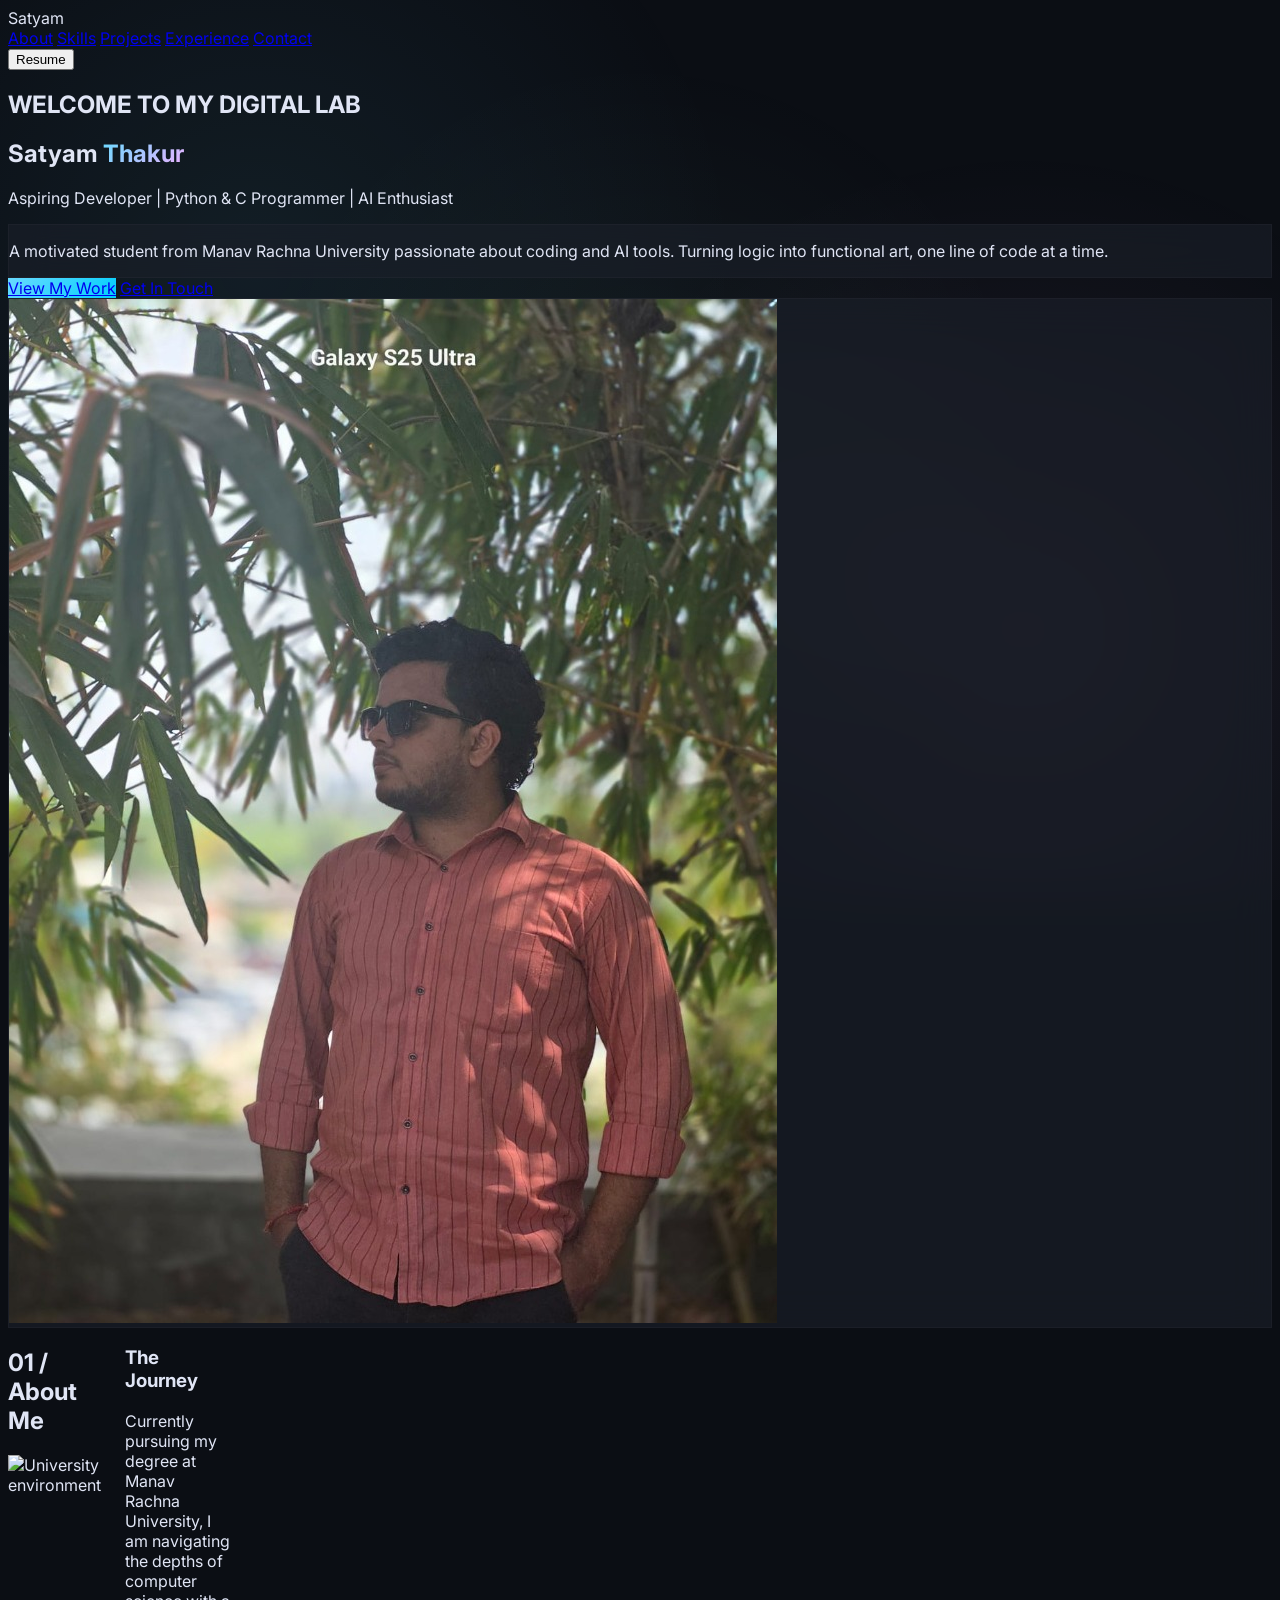
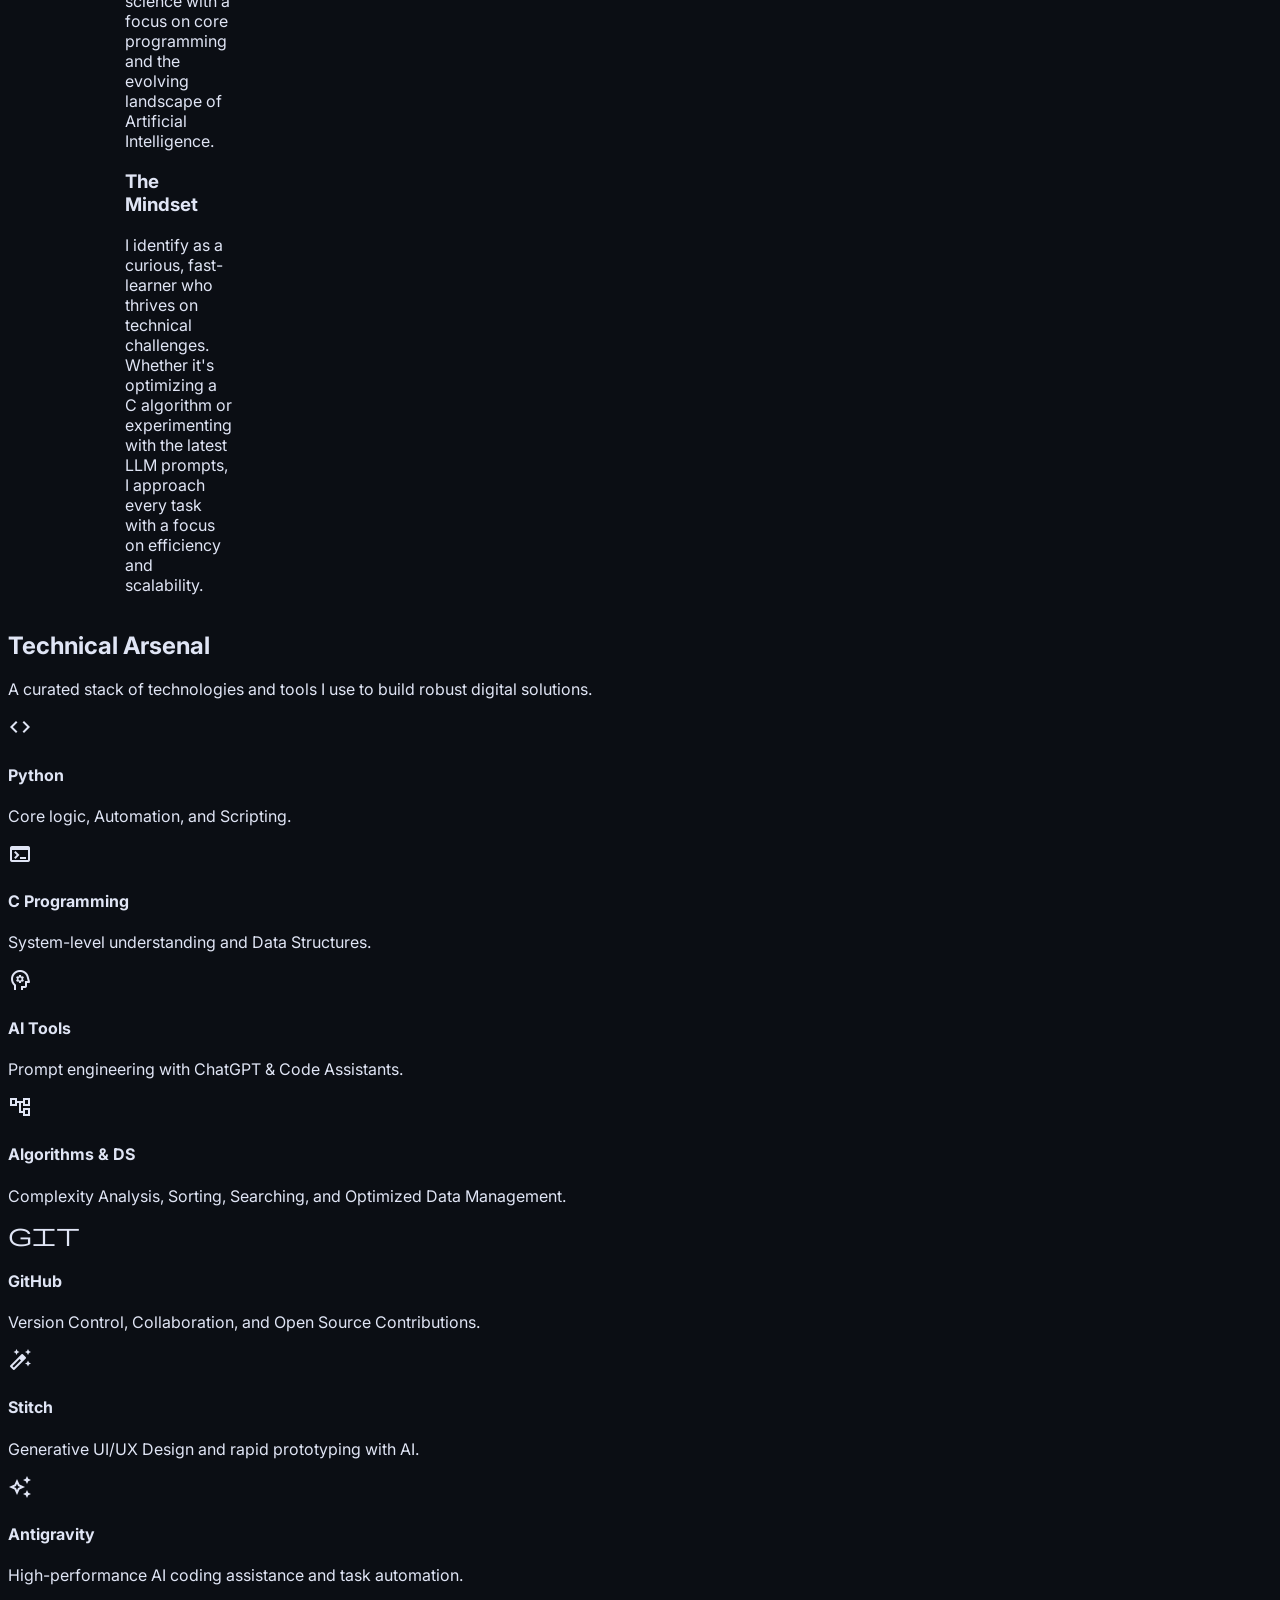
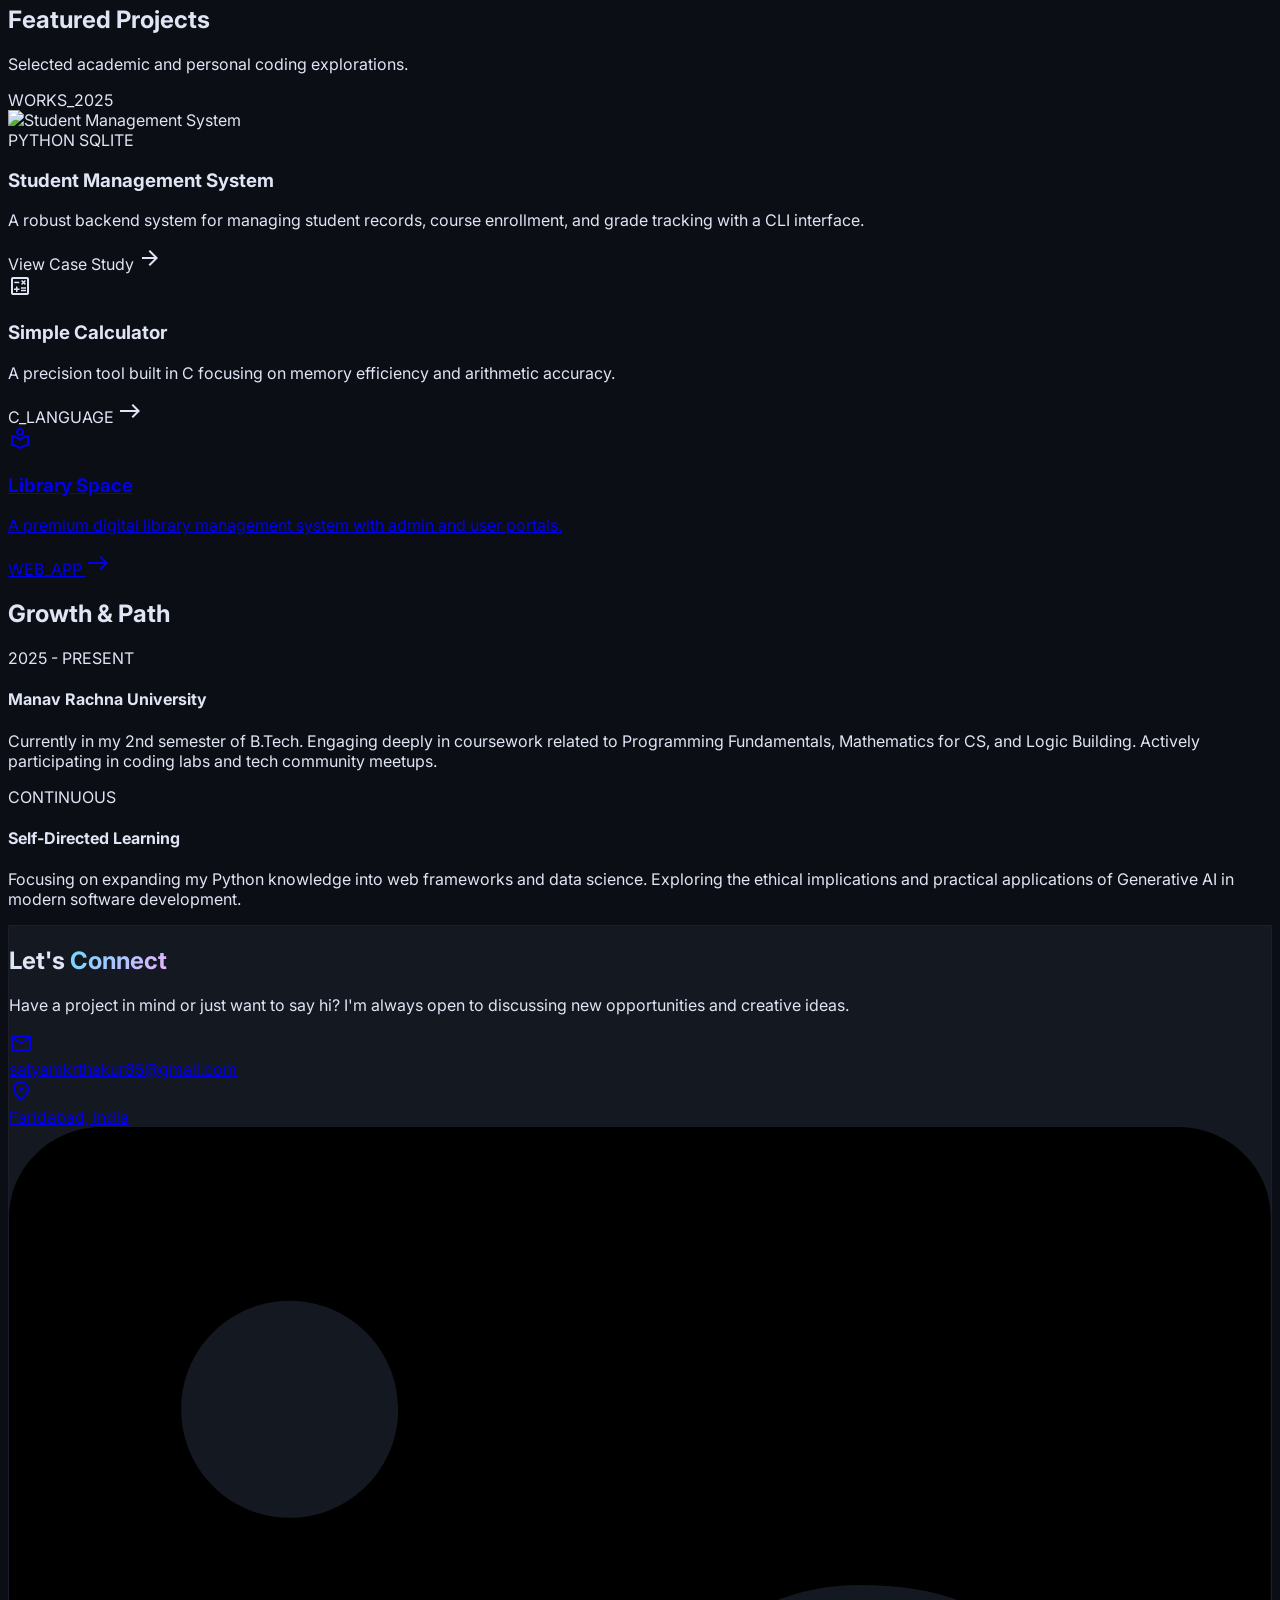
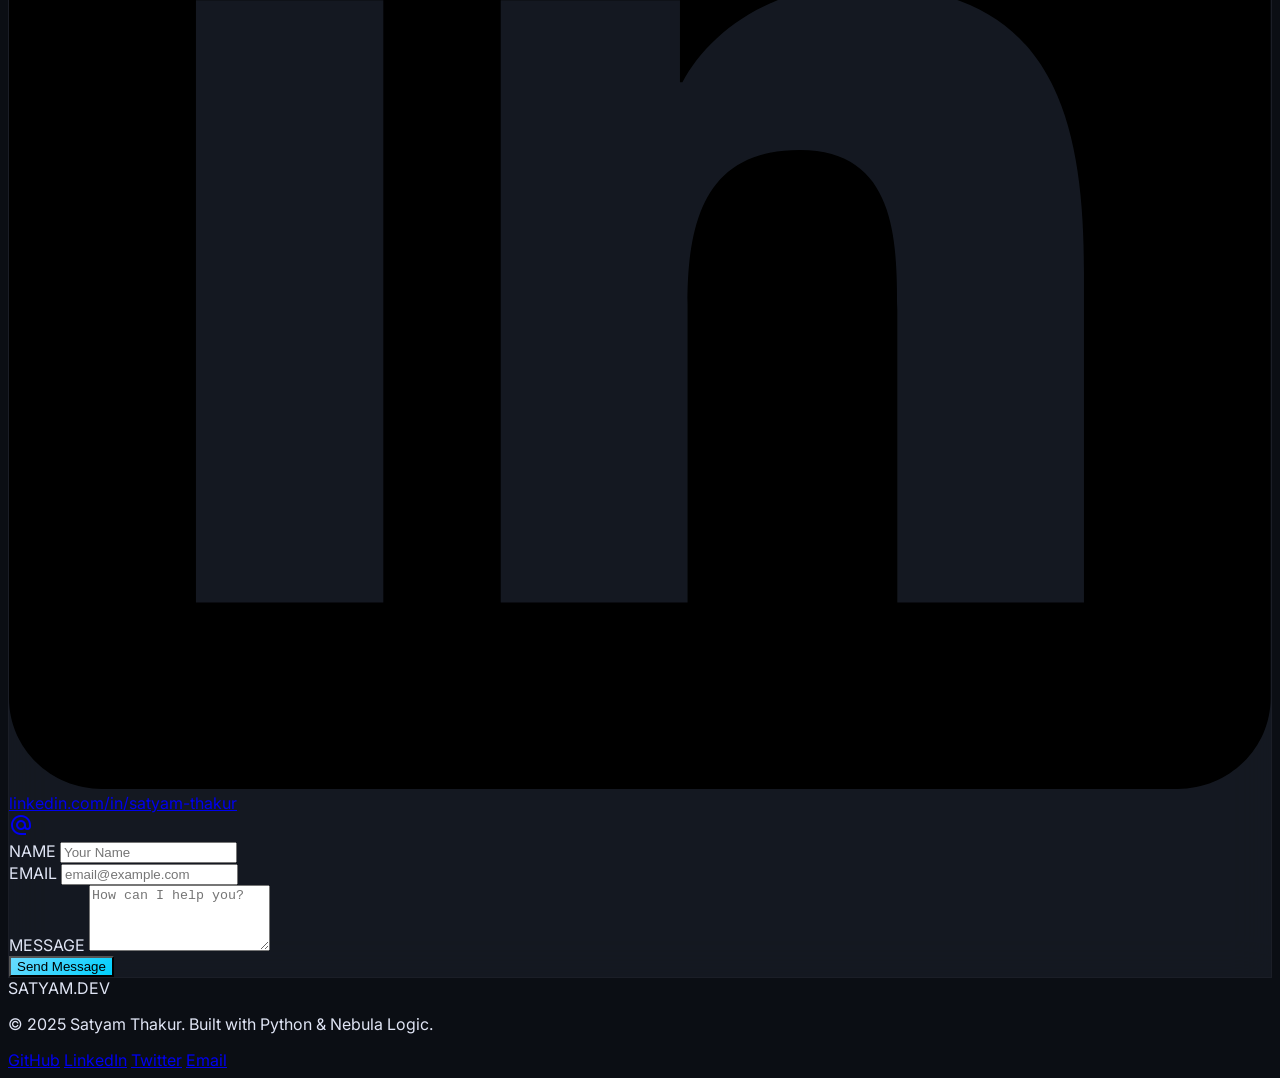
==== commit fcaaf540: "Integrated Library project from assets/Library" ====
--- a/index.html
+++ b/index.html
@@ -152,19 +152,30 @@
             align-items: center;
             justify-content: center;
         }
+
         #calcModal.active {
             display: flex;
             animation: fadeIn 0.3s ease-out;
         }
+
         @keyframes fadeIn {
-            from { opacity: 0; transform: scale(0.95); }
-            to { opacity: 1; transform: scale(1); }
-        }
+            from {
+                opacity: 0;
+                transform: scale(0.95);
+            }
+
+            to {
+                opacity: 1;
+                transform: scale(1);
+            }
+        }
+
         .term-output {
             font-family: 'SFMono-Regular', Consolas, 'Liberation Mono', Menlo, monospace;
             white-space: pre-wrap;
             color: #aaffdc;
         }
+
         .term-input {
             background: transparent;
             border: none;
@@ -181,20 +192,24 @@
             border-bottom: 1px solid rgba(105, 218, 255, 0.1);
             padding-bottom: 0.5rem;
         }
+
         .resume-item {
             @apply mb-6;
         }
+
         .resume-bullet {
             @apply pl-4 relative mb-2 text-on-surface-variant text-sm;
         }
+
         .resume-bullet::before {
             content: "•";
             @apply absolute left-0 text-primary;
         }
+
         .skill-tag {
             @apply px-3 py-1 bg-surface-container-highest rounded-full text-xs text-on-surface border border-outline-variant/20;
         }
-        
+
         #resumeModal {
             display: none;
             position: fixed;
@@ -205,6 +220,7 @@
             align-items: center;
             justify-content: center;
         }
+
         #resumeModal.active {
             display: flex;
             animation: fadeIn 0.3s ease-out;
@@ -246,7 +262,8 @@
                 <div
                     class="glass-card p-6 md:p-8 rounded-xl max-w-2xl transition-all hover:shadow-[0_0_30px_rgba(105,218,255,0.1)]">
                     <p class="text-lg text-on-surface leading-relaxed">
-                        A motivated student from Manav Rachna University passionate about coding and AI tools. Turning logic into functional art, one line of code at a time.
+                        A motivated student from Manav Rachna University passionate about coding and AI tools. Turning
+                        logic into functional art, one line of code at a time.
                     </p>
                 </div>
                 <div class="mt-12 flex gap-4">
@@ -261,8 +278,7 @@
                 <div
                     class="w-full h-full glass-card rounded-full flex items-center justify-center relative overflow-hidden">
                     <img alt="Satyam Thakur" class="w-full h-full object-cover"
-                        data-alt="Personal portrait of Satyam Thakur"
-                        src="assets/user_profile.jpg" />
+                        data-alt="Personal portrait of Satyam Thakur" src="assets/user_profile.jpg" />
                     <div class="absolute inset-0 bg-gradient-to-tr from-primary/20 to-secondary/20"></div>
                 </div>
             </div>
@@ -366,7 +382,8 @@
                         <div class="h-full bg-tertiary w-[80%] rounded-full shadow-[0_0_10px_rgba(170,255,220,0.5)]">
                         </div>
                     </div>
-                    <p class="mt-4 text-sm text-on-surface-variant">Complexity Analysis, Sorting, Searching, and Optimized Data Management.</p>
+                    <p class="mt-4 text-sm text-on-surface-variant">Complexity Analysis, Sorting, Searching, and
+                        Optimized Data Management.</p>
                 </div>
                 <!-- Skill Card 5 -->
                 <div
@@ -379,33 +396,38 @@
                         <div class="h-full bg-primary w-[90%] rounded-full shadow-[0_0_10px_rgba(105,218,255,0.5)]">
                         </div>
                     </div>
-                    <p class="mt-4 text-sm text-on-surface-variant">Version Control, Collaboration, and Open Source Contributions.</p>
+                    <p class="mt-4 text-sm text-on-surface-variant">Version Control, Collaboration, and Open Source
+                        Contributions.</p>
                 </div>
                 <!-- Skill Card 6 -->
                 <div
                     class="bg-surface-container-high p-8 rounded-2xl border border-outline-variant/10 hover:border-secondary/40 transition-all group">
                     <div class="flex items-center gap-4 mb-6">
-                        <span class="material-symbols-outlined text-4xl text-secondary" data-icon="auto_fix_high">auto_fix_high</span>
+                        <span class="material-symbols-outlined text-4xl text-secondary"
+                            data-icon="auto_fix_high">auto_fix_high</span>
                         <h4 class="text-xl font-bold">Stitch</h4>
                     </div>
                     <div class="h-2 w-full bg-surface-container-lowest rounded-full overflow-hidden">
                         <div class="h-full bg-secondary w-[95%] rounded-full shadow-[0_0_10px_rgba(237,177,255,0.5)]">
                         </div>
                     </div>
-                    <p class="mt-4 text-sm text-on-surface-variant">Generative UI/UX Design and rapid prototyping with AI.</p>
+                    <p class="mt-4 text-sm text-on-surface-variant">Generative UI/UX Design and rapid prototyping with
+                        AI.</p>
                 </div>
                 <!-- Skill Card 7 -->
                 <div
                     class="bg-surface-container-high p-8 rounded-2xl border border-outline-variant/10 hover:border-tertiary/40 transition-all group">
                     <div class="flex items-center gap-4 mb-6">
-                        <span class="material-symbols-outlined text-4xl text-tertiary" data-icon="auto_awesome">auto_awesome</span>
+                        <span class="material-symbols-outlined text-4xl text-tertiary"
+                            data-icon="auto_awesome">auto_awesome</span>
                         <h4 class="text-xl font-bold">Antigravity</h4>
                     </div>
                     <div class="h-2 w-full bg-surface-container-lowest rounded-full overflow-hidden">
                         <div class="h-full bg-tertiary w-[85%] rounded-full shadow-[0_0_10px_rgba(170,255,220,0.5)]">
                         </div>
                     </div>
-                    <p class="mt-4 text-sm text-on-surface-variant">High-performance AI coding assistance and task automation.</p>
+                    <p class="mt-4 text-sm text-on-surface-variant">High-performance AI coding assistance and task
+                        automation.</p>
                 </div>
             </div>
         </section>
@@ -461,21 +483,20 @@
                                 class="material-symbols-outlined text-secondary group-hover:translate-x-2 transition-transform">east</span>
                         </div>
                     </div>
-                    <div
+                    <a href="assets/Library/library_index.html" target="_blank"
                         class="bg-surface-container-high rounded-3xl overflow-hidden p-8 flex flex-col justify-between border border-outline-variant/10 hover:border-tertiary/30 transition-all group">
                         <div>
                             <span class="material-symbols-outlined text-tertiary text-4xl mb-4"
-                                data-icon="robot_2">robot_2</span>
-                            <h3 class="text-xl font-bold mb-2">AI Study Assistant</h3>
-                            <p class="text-sm text-on-surface-variant">A custom prompt-engineered wrapper for student
-                                productivity and summarization.</p>
+                                data-icon="local_library">local_library</span>
+                            <h3 class="text-xl font-bold mb-2">Library Space</h3>
+                            <p class="text-sm text-on-surface-variant">A premium digital library management system with admin and user portals.</p>
                         </div>
                         <div class="flex items-center justify-between mt-4">
-                            <span class="text-xs font-bold tracking-widest text-outline">AI_INTEGRATION</span>
+                            <span class="text-xs font-bold tracking-widest text-outline">WEB_APP</span>
                             <span
                                 class="material-symbols-outlined text-tertiary group-hover:translate-x-2 transition-transform">east</span>
                         </div>
-                    </div>
+                    </a>
                 </div>
             </div>
         </section>
@@ -542,7 +563,11 @@
                                     href="https://www.linkedin.com/in/satyam-thakur-615449374" target="_blank">
                                     <div
                                         class="w-12 h-12 rounded-xl bg-surface-container-highest flex items-center justify-center group-hover:bg-primary/10">
-                                        <svg class="w-6 h-6 fill-primary" viewBox="0 0 24 24" xmlns="http://www.w3.org/2000/svg"><path d="M20.447 20.452h-3.554v-5.569c0-1.328-.027-3.037-1.852-3.037-1.853 0-2.136 1.445-2.136 2.939v5.667H9.351V9H12.76v1.561h.046c.477-.9 1.637-1.85 3.37-1.85 3.601 0 4.267 2.37 4.267 5.455v6.286zM5.337 7.433c-1.144 0-2.063-.926-2.063-2.065 0-1.138.92-2.063 2.063-2.063 1.14 0 2.064.925 2.064 2.063 0 1.139-.925 2.065-2.064 2.065zm1.782 13.019H3.555V9h3.564v11.452zM22.225 0H1.771C.792 0 0 .774 0 1.729v20.542C0 23.227.792 24 1.771 24h20.451c.98 0 1.771-.773 1.771-1.729V1.729C24 .774 23.205 0 22.225 0z"/></svg>
+                                        <svg class="w-6 h-6 fill-primary" viewBox="0 0 24 24"
+                                            xmlns="http://www.w3.org/2000/svg">
+                                            <path
+                                                d="M20.447 20.452h-3.554v-5.569c0-1.328-.027-3.037-1.852-3.037-1.853 0-2.136 1.445-2.136 2.939v5.667H9.351V9H12.76v1.561h.046c.477-.9 1.637-1.85 3.37-1.85 3.601 0 4.267 2.37 4.267 5.455v6.286zM5.337 7.433c-1.144 0-2.063-.926-2.063-2.065 0-1.138.92-2.063 2.063-2.063 1.14 0 2.064.925 2.064 2.063 0 1.139-.925 2.065-2.064 2.065zm1.782 13.019H3.555V9h3.564v11.452zM22.225 0H1.771C.792 0 0 .774 0 1.729v20.542C0 23.227.792 24 1.771 24h20.451c.98 0 1.771-.773 1.771-1.729V1.729C24 .774 23.205 0 22.225 0z" />
+                                        </svg>
                                     </div>
                                     <span>linkedin.com/in/satyam-thakur</span>
                                 </a>
@@ -592,7 +617,8 @@
                 Python &amp; Nebula Logic.</p>
             <div class="flex gap-8 font-['Inter'] text-xs tracking-wide md:order-3">
                 <a class="text-[#a5abba] hover:text-[#edb1ff] transition-all" href="#">GitHub</a>
-                <a class="text-[#a5abba] hover:text-[#edb1ff] transition-all" href="https://www.linkedin.com/in/satyam-thakur-615449374" target="_blank">LinkedIn</a>
+                <a class="text-[#a5abba] hover:text-[#edb1ff] transition-all"
+                    href="https://www.linkedin.com/in/satyam-thakur-615449374" target="_blank">LinkedIn</a>
                 <a class="text-[#a5abba] hover:text-[#edb1ff] transition-all" href="#">Twitter</a>
                 <a class="text-[#a5abba] hover:text-[#edb1ff] transition-all" href="#">Email</a>
             </div>
@@ -601,11 +627,13 @@
 
     <!-- Calculator Modal -->
     <div id="calcModal">
-        <div class="glass-card w-11/12 max-w-5xl rounded-2xl overflow-hidden shadow-2xl flex flex-col md:flex-row shadow-[0_0_50px_rgba(105,218,255,0.15)] relative">
-            <button onclick="closeCalcModal()" class="absolute top-4 right-4 text-on-surface hover:text-error transition-colors z-10 w-8 h-8 flex items-center justify-center rounded-full bg-surface/50 backdrop-blur-sm">
+        <div
+            class="glass-card w-11/12 max-w-5xl rounded-2xl overflow-hidden shadow-2xl flex flex-col md:flex-row shadow-[0_0_50px_rgba(105,218,255,0.15)] relative">
+            <button onclick="closeCalcModal()"
+                class="absolute top-4 right-4 text-on-surface hover:text-error transition-colors z-10 w-8 h-8 flex items-center justify-center rounded-full bg-surface/50 backdrop-blur-sm">
                 <span class="material-symbols-outlined">close</span>
             </button>
-            
+
             <!-- Code Viewer -->
             <div class="flex-1 bg-[#1e1e1e] p-6 overflow-y-auto max-h-[70vh] md:max-h-[600px] border-r border-[#333]">
                 <div class="flex items-center gap-2 mb-4 text-[#a5abba] text-sm font-headline">
@@ -648,16 +676,17 @@
     <span class="text-[#c586c0]">return</span> <span class="text-[#b5cea8]">0</span>;
 }</code></pre>
             </div>
-            
+
             <!-- Terminal -->
-            <div class="flex-1 bg-[#0b0e14] p-6 max-h-[70vh] md:max-h-[600px] flex flex-col font-mono relative cursor-text" onclick="document.getElementById('termLineInput').focus()">
+            <div class="flex-1 bg-[#0b0e14] p-6 max-h-[70vh] md:max-h-[600px] flex flex-col font-mono relative cursor-text"
+                onclick="document.getElementById('termLineInput').focus()">
                 <div class="flex items-center gap-2 mb-4 text-outline text-sm">
                     <span class="w-3 h-3 rounded-full bg-error"></span>
                     <span class="w-3 h-3 rounded-full bg-[#fbbc05]"></span>
                     <span class="w-3 h-3 rounded-full bg-[#34a853]"></span>
                     <span class="ml-2 font-headline">bash — gcc calculator.c -o calc</span>
                 </div>
-                
+
                 <div id="terminalBody" class="flex-1 overflow-y-auto text-sm term-output"></div>
             </div>
         </div>
@@ -665,22 +694,30 @@
 
     <!-- Resume Modal -->
     <div id="resumeModal">
-        <div class="glass-card w-11/12 max-w-4xl max-h-[90vh] rounded-2xl overflow-hidden shadow-2xl flex flex-col shadow-[0_0_50px_rgba(105,218,255,0.15)] relative">
+        <div
+            class="glass-card w-11/12 max-w-4xl max-h-[90vh] rounded-2xl overflow-hidden shadow-2xl flex flex-col shadow-[0_0_50px_rgba(105,218,255,0.15)] relative">
             <!-- Header -->
-            <div class="p-6 md:p-10 border-b border-outline-variant/10 flex justify-between items-start bg-surface-container-low">
+            <div
+                class="p-6 md:p-10 border-b border-outline-variant/10 flex justify-between items-start bg-surface-container-low">
                 <div>
-                    <h1 class="text-3xl md:text-4xl font-headline font-bold text-on-surface mb-2">SATYAM <span class="primary-gradient-text">THAKUR</span></h1>
+                    <h1 class="text-3xl md:text-4xl font-headline font-bold text-on-surface mb-2">SATYAM <span
+                            class="primary-gradient-text">THAKUR</span></h1>
                     <div class="flex flex-wrap gap-4 text-sm text-on-surface-variant">
-                        <span class="flex items-center gap-1"><span class="material-symbols-outlined text-sm">location_on</span> Faridabad, India</span>
-                        <span class="flex items-center gap-1"><span class="material-symbols-outlined text-sm">mail</span> satyamkrthakur85@gmail.com</span>
-                        <span class="flex items-center gap-1"><span class="material-symbols-outlined text-sm">terminal</span> B.Tech CSE (AIML)</span>
+                        <span class="flex items-center gap-1"><span
+                                class="material-symbols-outlined text-sm">location_on</span> Faridabad, India</span>
+                        <span class="flex items-center gap-1"><span
+                                class="material-symbols-outlined text-sm">mail</span> satyamkrthakur85@gmail.com</span>
+                        <span class="flex items-center gap-1"><span
+                                class="material-symbols-outlined text-sm">terminal</span> B.Tech CSE (AIML)</span>
                     </div>
                 </div>
                 <div class="flex gap-2">
-                    <button onclick="window.print()" class="w-10 h-10 rounded-full bg-surface-container-highest flex items-center justify-center hover:bg-primary/20 hover:text-primary transition-all">
+                    <button onclick="window.print()"
+                        class="w-10 h-10 rounded-full bg-surface-container-highest flex items-center justify-center hover:bg-primary/20 hover:text-primary transition-all">
                         <span class="material-symbols-outlined text-sm">download</span>
                     </button>
-                    <button onclick="closeResumeModal()" class="w-10 h-10 rounded-full bg-surface-container-highest flex items-center justify-center hover:bg-error/20 hover:text-error transition-all">
+                    <button onclick="closeResumeModal()"
+                        class="w-10 h-10 rounded-full bg-surface-container-highest flex items-center justify-center hover:bg-error/20 hover:text-error transition-all">
                         <span class="material-symbols-outlined text-sm">close</span>
                     </button>
                 </div>
@@ -690,19 +727,24 @@
             <div class="flex-1 overflow-y-auto p-6 md:p-10 space-y-10 bg-[#0b0e14]/50">
                 <!-- Objective -->
                 <section>
-                    <h2 class="resume-section-title"><span class="material-symbols-outlined text-base">target</span> Objective</h2>
+                    <h2 class="resume-section-title"><span class="material-symbols-outlined text-base">target</span>
+                        Objective</h2>
                     <p class="text-on-surface-variant leading-relaxed italic text-sm md:text-base">
-                        A motivated and hardworking B.Tech CSE (AIML) student currently in 2nd semester at Manav Rachna University. Passionate about programming, technology, and AI tools. Aiming to enhance skills through practical learning and contribute effectively to real-world projects.
+                        A motivated and hardworking B.Tech CSE (AIML) student currently in 2nd semester at Manav Rachna
+                        University. Passionate about programming, technology, and AI tools. Aiming to enhance skills
+                        through practical learning and contribute effectively to real-world projects.
                     </p>
                 </section>
 
                 <!-- Education -->
                 <section>
-                    <h2 class="resume-section-title"><span class="material-symbols-outlined text-base">school</span> Education</h2>
+                    <h2 class="resume-section-title"><span class="material-symbols-outlined text-base">school</span>
+                        Education</h2>
                     <div class="space-y-6">
                         <div class="resume-item">
                             <div class="flex justify-between items-baseline mb-1">
-                                <h3 class="font-bold text-on-surface">B.Tech – Computer Science Engineering (AI & ML)</h3>
+                                <h3 class="font-bold text-on-surface">B.Tech – Computer Science Engineering (AI & ML)
+                                </h3>
                                 <span class="text-xs font-bold text-primary">2025 – PRESENT</span>
                             </div>
                             <p class="text-sm text-primary-dim mb-2">Manav Rachna University</p>
@@ -723,10 +765,12 @@
 
                 <!-- Skills -->
                 <section>
-                    <h2 class="resume-section-title"><span class="material-symbols-outlined text-base">bolt</span> Technical Arsenal</h2>
+                    <h2 class="resume-section-title"><span class="material-symbols-outlined text-base">bolt</span>
+                        Technical Arsenal</h2>
                     <div class="grid grid-cols-1 md:grid-cols-2 gap-8">
                         <div>
-                            <h3 class="text-xs font-bold tracking-widest text-secondary mb-4 uppercase">Programming & Logic</h3>
+                            <h3 class="text-xs font-bold tracking-widest text-secondary mb-4 uppercase">Programming &
+                                Logic</h3>
                             <div class="flex flex-wrap gap-2">
                                 <span class="skill-tag">Python (Intermediate)</span>
                                 <span class="skill-tag">C Programming</span>
@@ -736,7 +780,8 @@
                             </div>
                         </div>
                         <div>
-                            <h3 class="text-xs font-bold tracking-widest text-tertiary mb-4 uppercase">AI & Modern Tools</h3>
+                            <h3 class="text-xs font-bold tracking-widest text-tertiary mb-4 uppercase">AI & Modern Tools
+                            </h3>
                             <div class="flex flex-wrap gap-2">
                                 <span class="skill-tag">Antigravity</span>
                                 <span class="skill-tag">Stitch</span>
@@ -750,10 +795,13 @@
 
                 <!-- Experience/Projects -->
                 <section>
-                    <h2 class="resume-section-title"><span class="material-symbols-outlined text-base">rocket_launch</span> AI Study Assistant</h2>
+                    <h2 class="resume-section-title"><span
+                            class="material-symbols-outlined text-base">rocket_launch</span> AI Study Assistant</h2>
                     <div class="bg-surface-container-highest/30 p-5 rounded-xl border border-outline-variant/10">
-                        <div class="resume-bullet">Used AI tools to generate high-quality notes, solve complex logical problems, and master core CS concepts.</div>
-                        <div class="resume-bullet">Significantly improved learning efficiency through strategic use of AI for assignment completion and concept visualization.</div>
+                        <div class="resume-bullet">Used AI tools to generate high-quality notes, solve complex logical
+                            problems, and master core CS concepts.</div>
+                        <div class="resume-bullet">Significantly improved learning efficiency through strategic use of
+                            AI for assignment completion and concept visualization.</div>
                     </div>
                 </section>
 
@@ -761,7 +809,8 @@
                 <div class="grid grid-cols-1 md:grid-cols-2 gap-10">
                     <!-- Strengths -->
                     <section>
-                        <h2 class="resume-section-title"><span class="material-symbols-outlined text-base">verified</span> Strengths</h2>
+                        <h2 class="resume-section-title"><span
+                                class="material-symbols-outlined text-base">verified</span> Strengths</h2>
                         <div class="space-y-2">
                             <div class="resume-bullet">Smart worker focused on both efficiency and quality.</div>
                             <div class="resume-bullet">Quick learner and adaptable to emerging technologies.</div>
@@ -771,10 +820,12 @@
 
                     <!-- Achievements -->
                     <section>
-                        <h2 class="resume-section-title"><span class="material-symbols-outlined text-base">emoji_events</span> Achievements</h2>
+                        <h2 class="resume-section-title"><span
+                                class="material-symbols-outlined text-base">emoji_events</span> Achievements</h2>
                         <div class="space-y-2">
                             <div class="resume-bullet">Mastered Python & C fundamentals within the first year.</div>
-                            <div class="resume-bullet">Completed multiple academic projects with practical code implementation.</div>
+                            <div class="resume-bullet">Completed multiple academic projects with practical code
+                                implementation.</div>
                             <div class="resume-bullet">Active explorer of AI tool applications in modern dev.</div>
                         </div>
                     </section>
@@ -782,11 +833,17 @@
 
                 <!-- Hobbies -->
                 <section class="pb-6">
-                    <h2 class="resume-section-title"><span class="material-symbols-outlined text-base">favorite</span> Hobbies & Interests</h2>
+                    <h2 class="resume-section-title"><span class="material-symbols-outlined text-base">favorite</span>
+                        Hobbies & Interests</h2>
                     <div class="flex flex-wrap gap-3">
-                        <span class="px-4 py-2 bg-surface-container-low rounded-lg text-sm text-on-surface-variant">Exploring AI Tools</span>
-                        <span class="px-4 py-2 bg-surface-container-low rounded-lg text-sm text-on-surface-variant">Coding Challenges</span>
-                        <span class="px-4 py-2 bg-surface-container-low rounded-lg text-sm text-on-surface-variant">Tech Content Consumption</span>
+                        <span
+                            class="px-4 py-2 bg-surface-container-low rounded-lg text-sm text-on-surface-variant">Exploring
+                            AI Tools</span>
+                        <span
+                            class="px-4 py-2 bg-surface-container-low rounded-lg text-sm text-on-surface-variant">Coding
+                            Challenges</span>
+                        <span class="px-4 py-2 bg-surface-container-low rounded-lg text-sm text-on-surface-variant">Tech
+                            Content Consumption</span>
                     </div>
                 </section>
             </div>
@@ -812,7 +869,7 @@
         function appendLine(text, isInput = false) {
             const div = document.createElement('div');
             div.textContent = text;
-            if(isInput) div.style.color = '#fff';
+            if (isInput) div.style.color = '#fff';
             termBody.appendChild(div);
             termBody.scrollTop = termBody.scrollHeight;
         }
@@ -825,7 +882,7 @@
             const input = document.getElementById('termLineInput');
             input.focus();
 
-            input.addEventListener('keydown', function(e) {
+            input.addEventListener('keydown', function (e) {
                 if (e.key === 'Enter') {
                     const val = this.value.trim();
                     const parent = this.parentElement;
@@ -865,23 +922,23 @@
                 if (parts.length >= 2 && !isNaN(parts[0]) && !isNaN(parts[1])) {
                     num1 = parseFloat(parts[0]);
                     num2 = parseFloat(parts[1]);
-                    
+
                     let res = 0;
                     let valid = true;
-                    switch(op) {
+                    switch (op) {
                         case '+': res = num1 + num2; break;
                         case '-': res = num1 - num2; break;
                         case '*': res = num1 * num2; break;
-                        case '/': 
-                            if(num2 !== 0) res = num1 / num2; 
+                        case '/':
+                            if (num2 !== 0) res = num1 / num2;
                             else { appendLine("Error! Division by zero is not allowed."); valid = false; }
                             break;
                     }
 
-                    if(valid) {
+                    if (valid) {
                         appendLine(`${num1.toFixed(2)} ${op} ${num2.toFixed(2)} = ${res.toFixed(2)}`);
                     }
-                    
+
                     appendLine("\n[Process completed. Press Enter to restart]");
                     calcState = 2;
                     createInput();
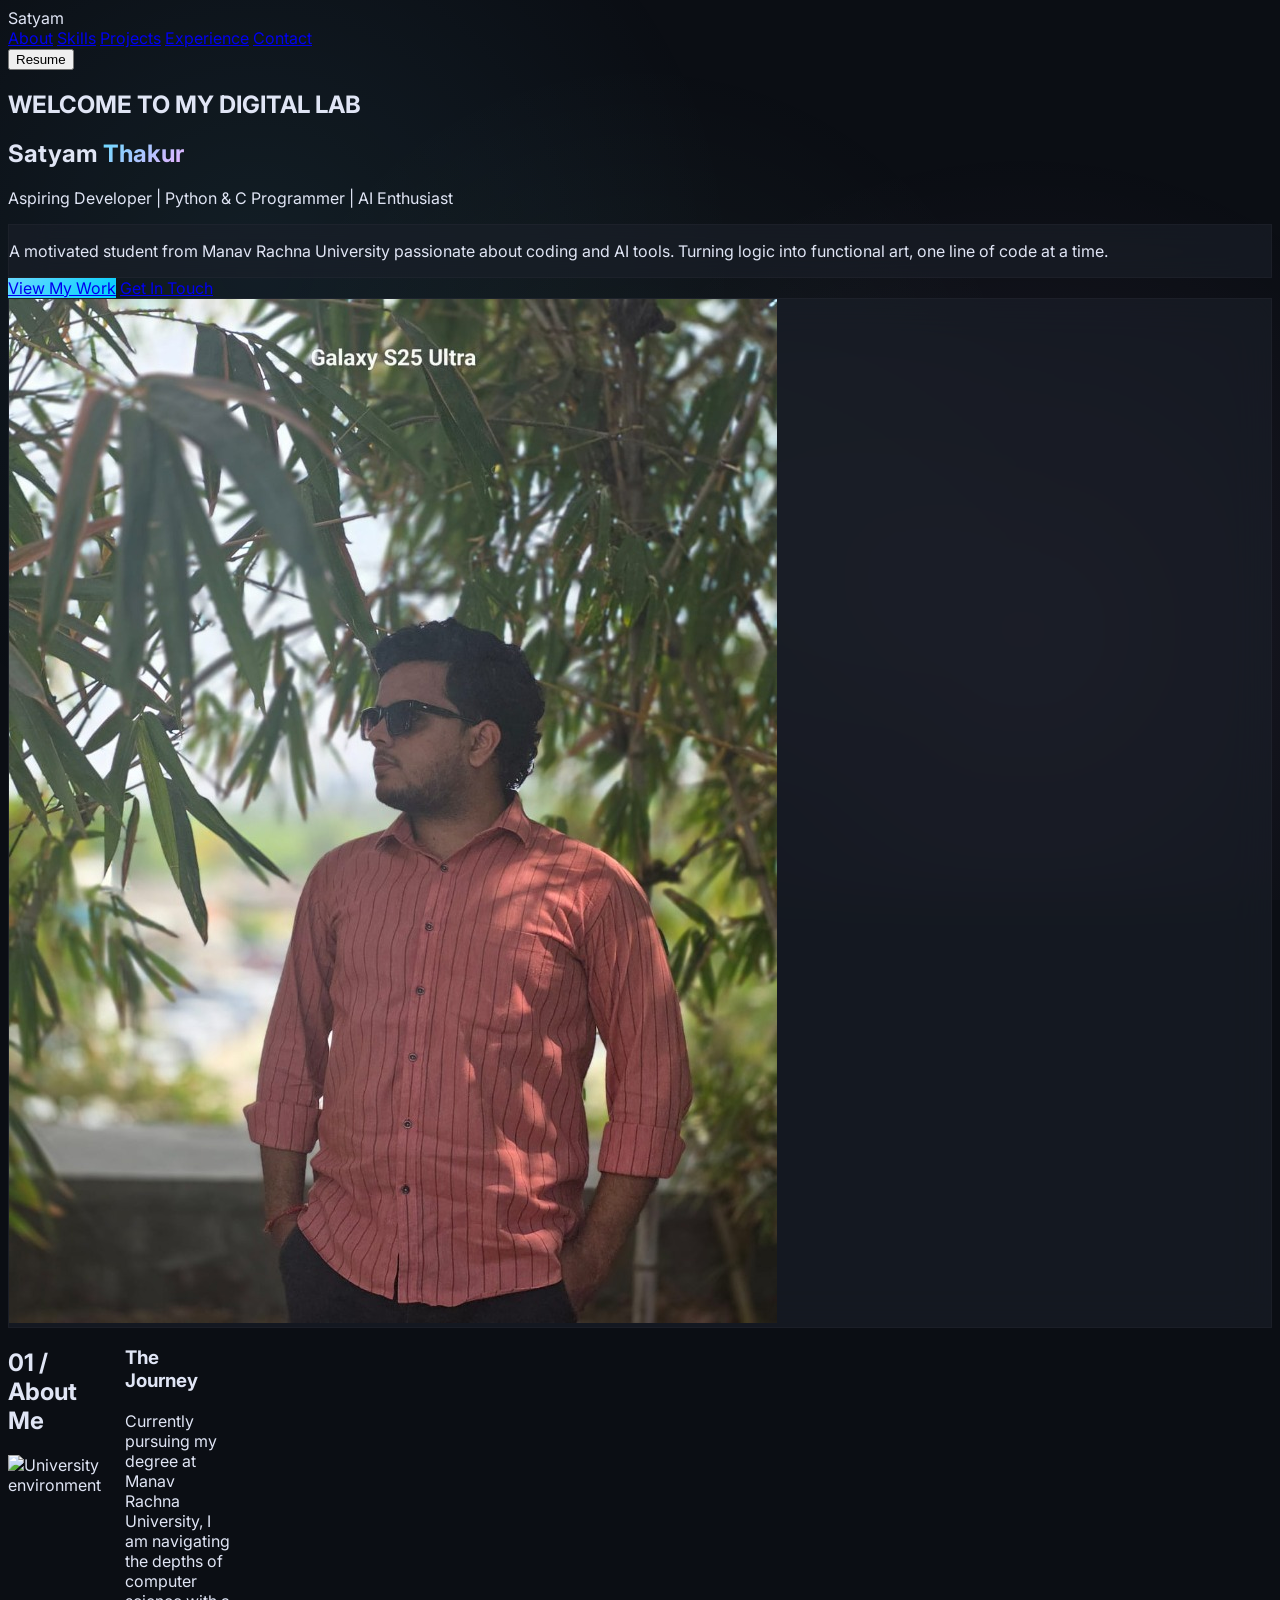
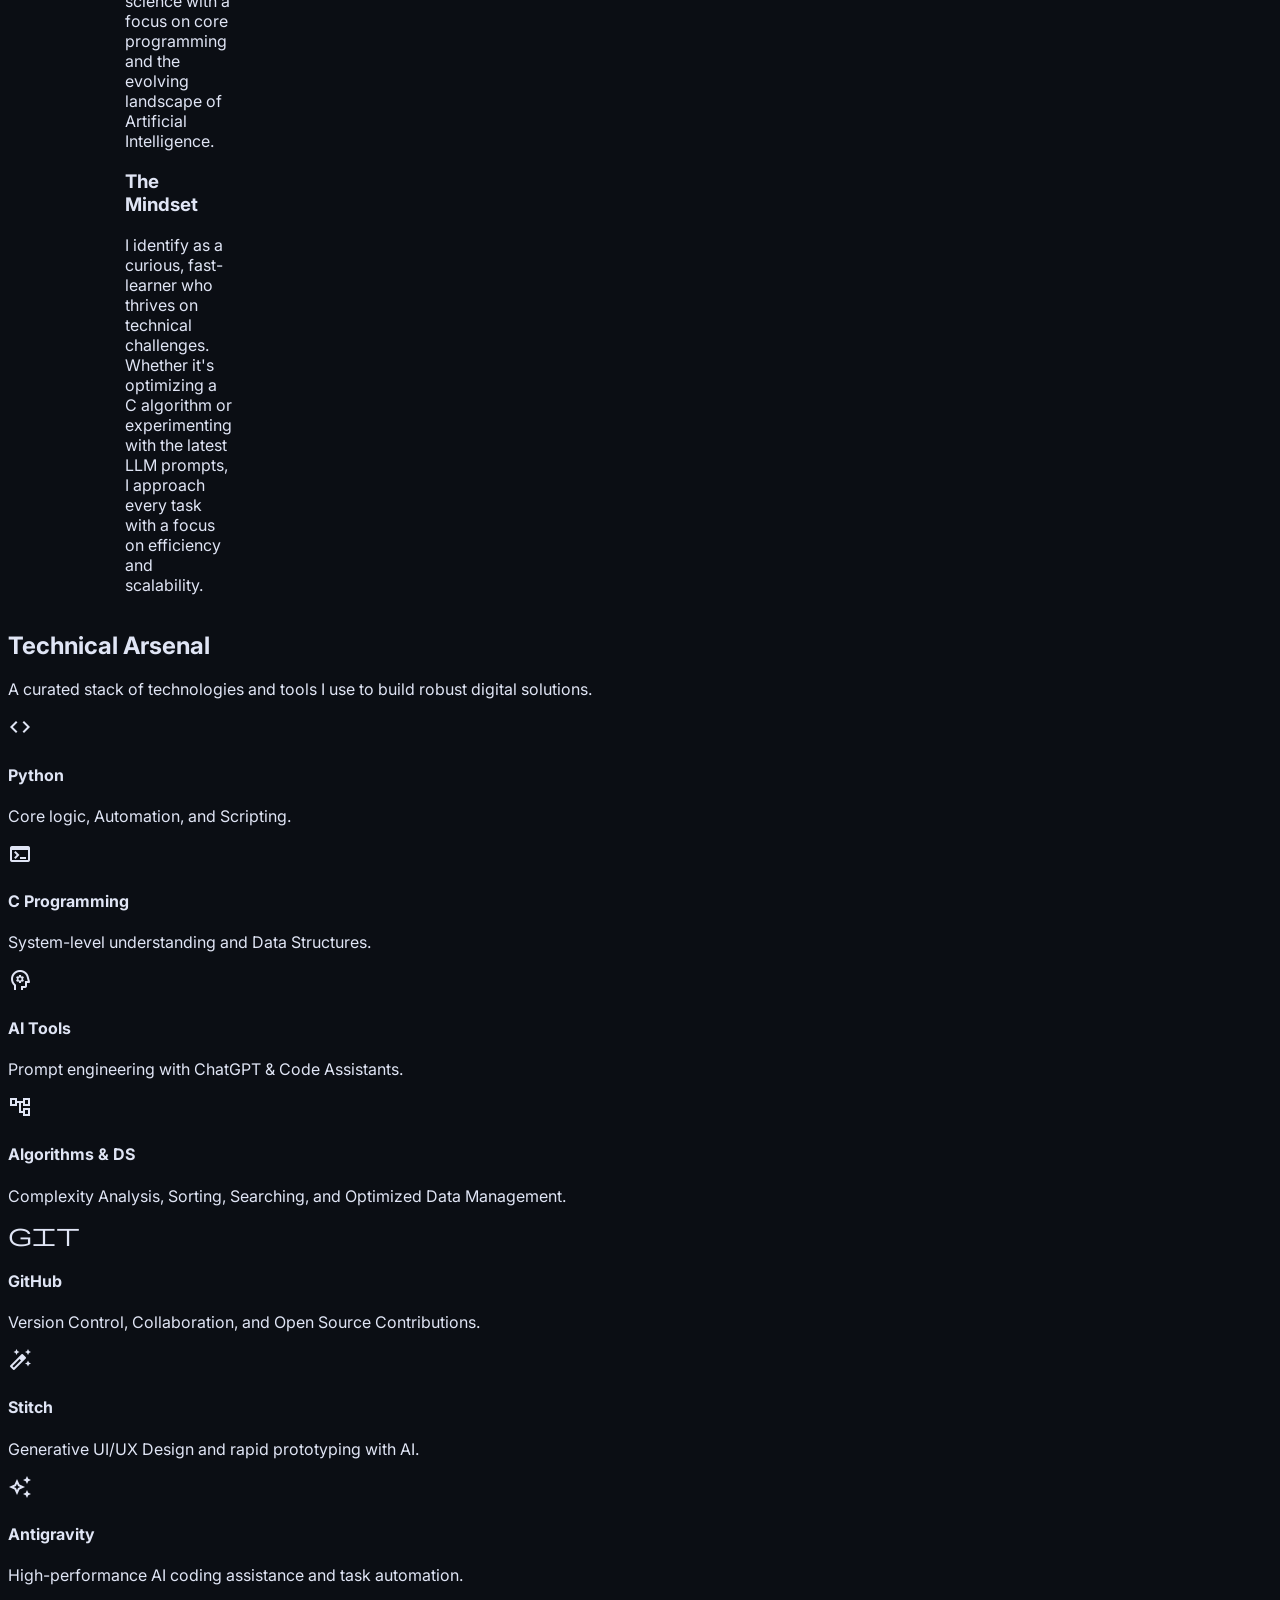
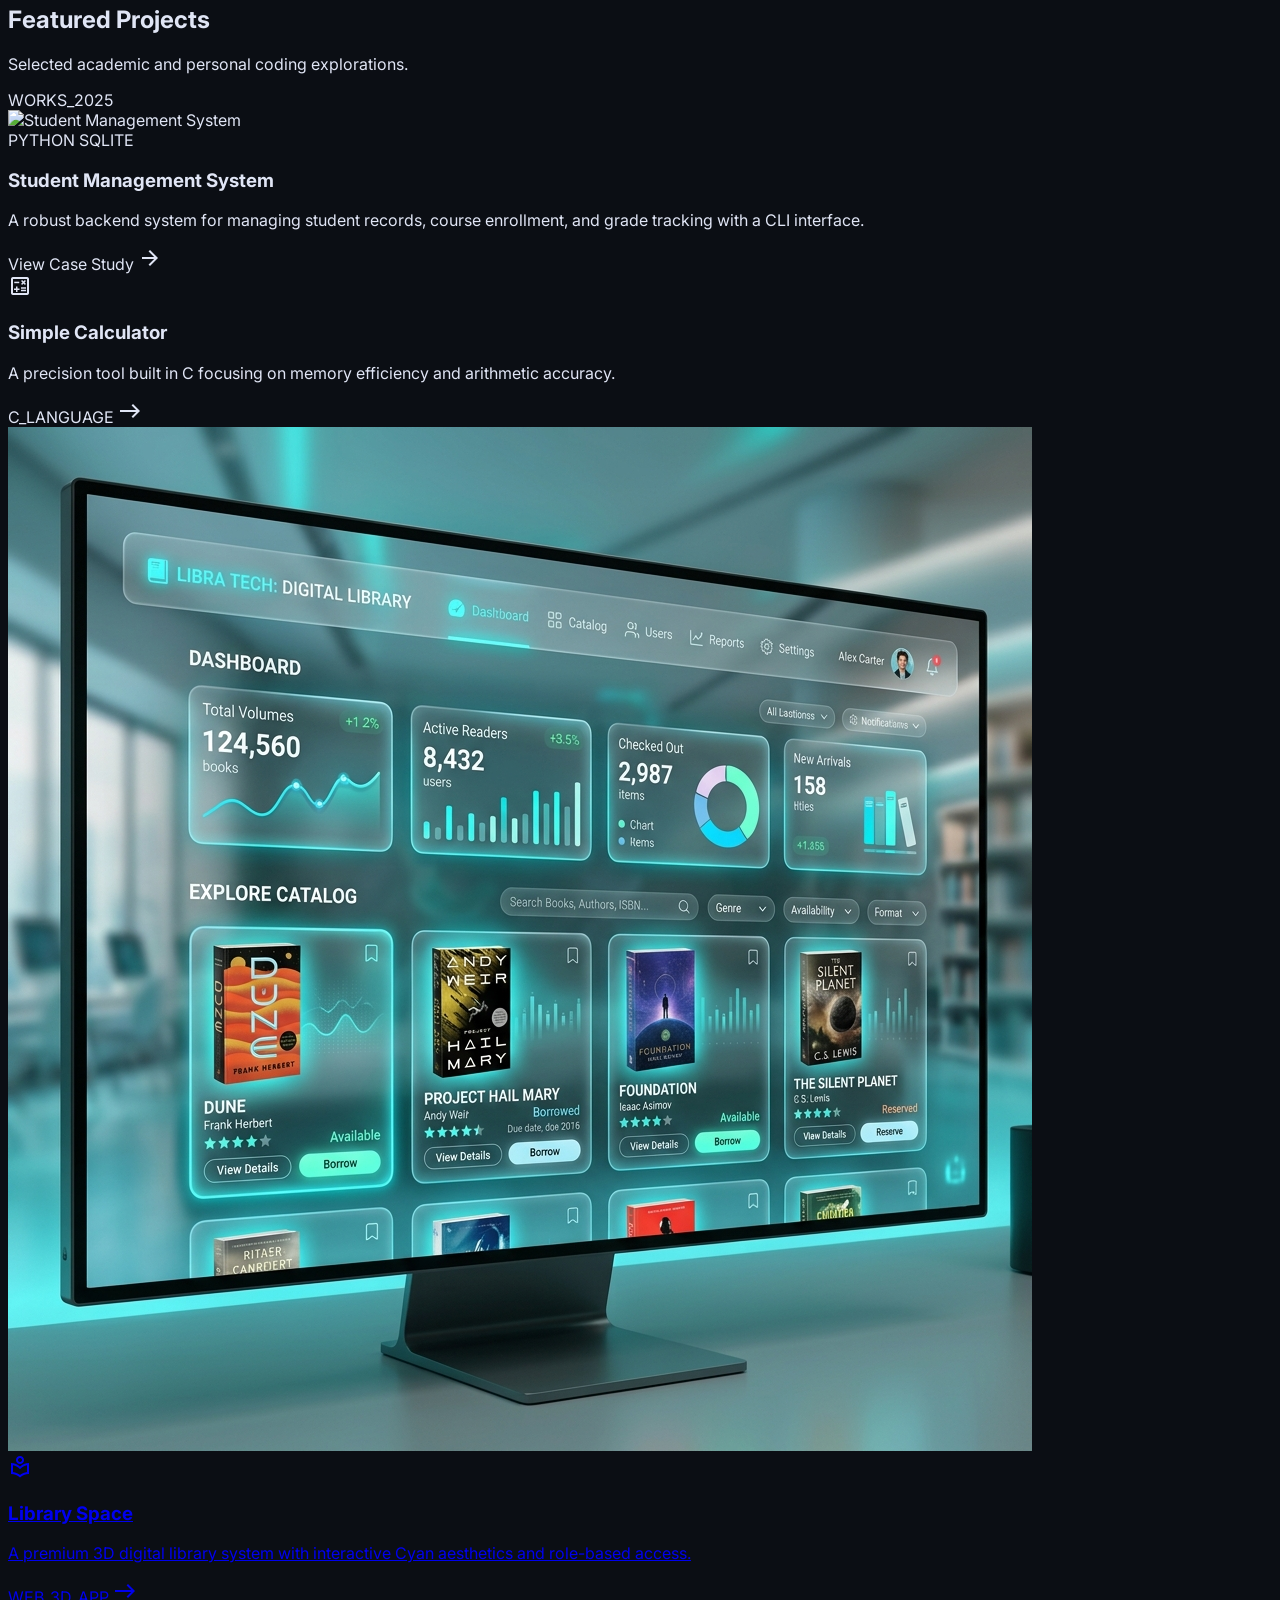
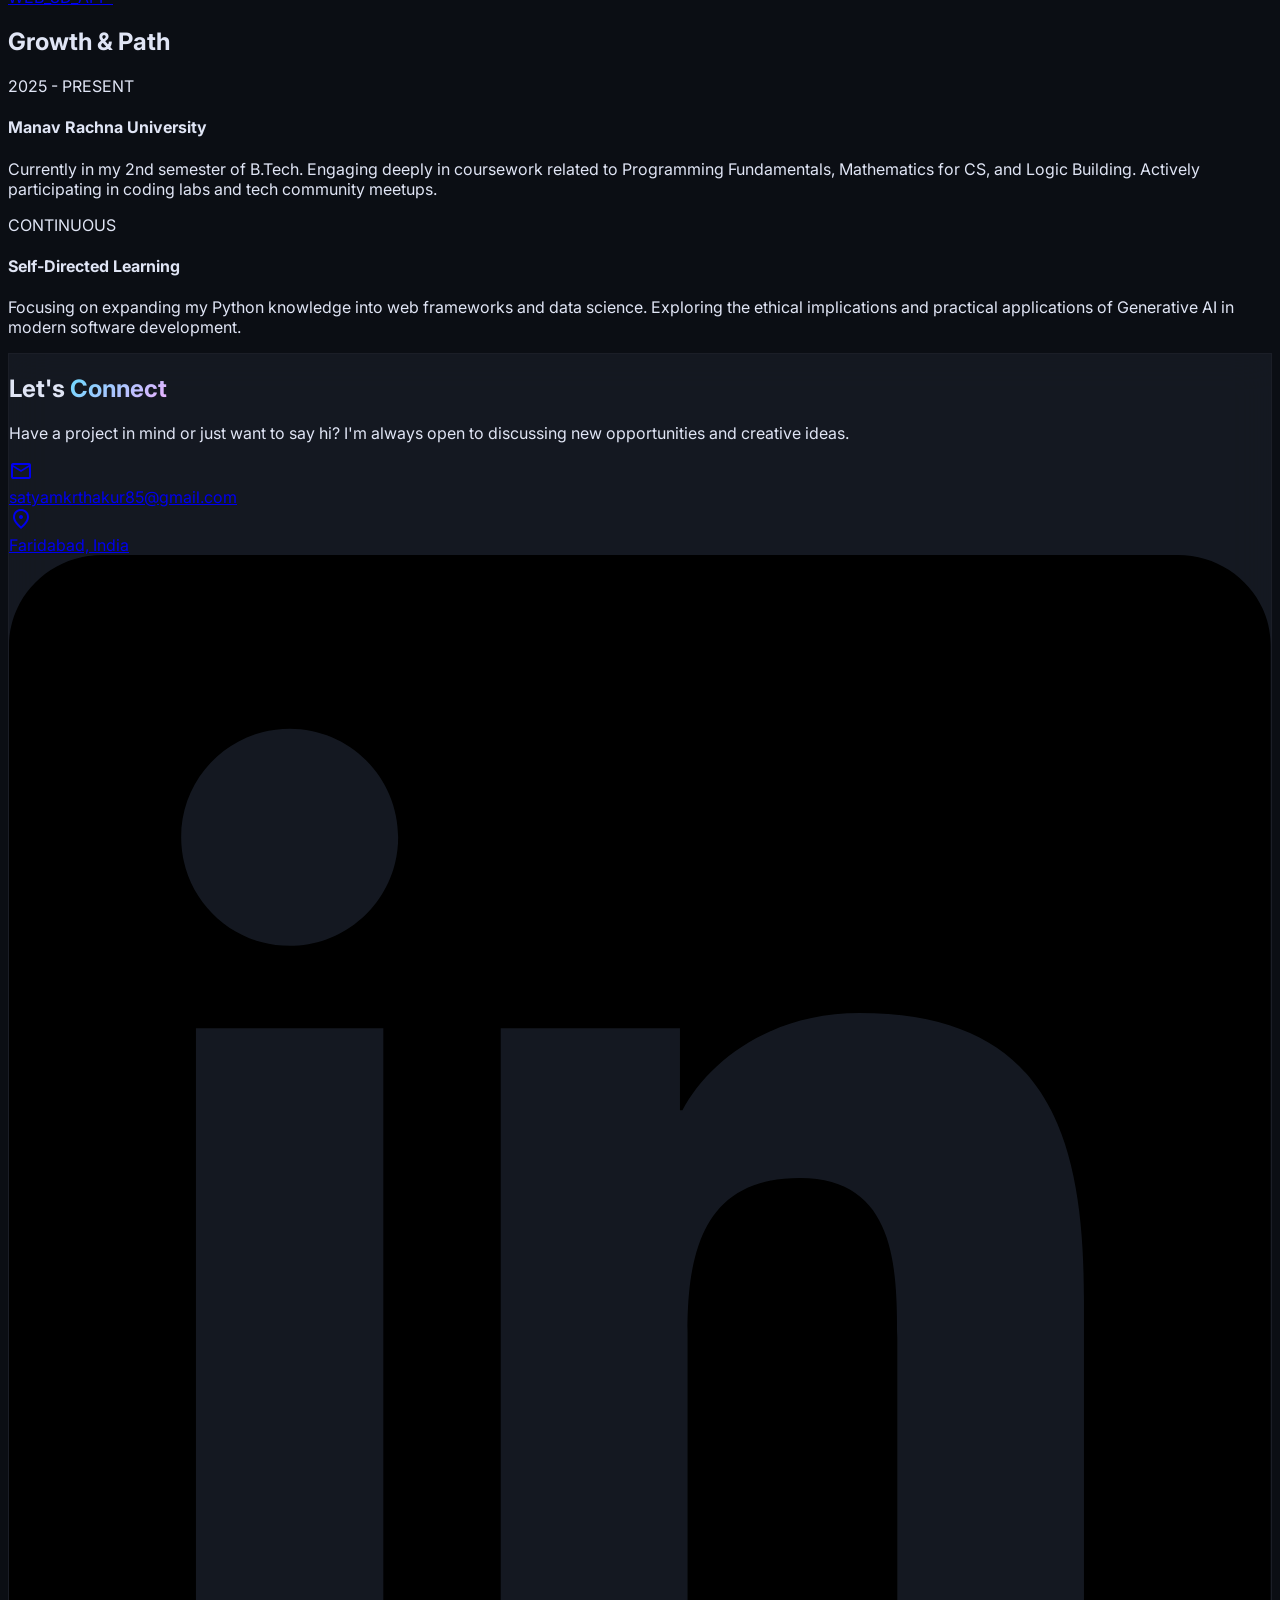
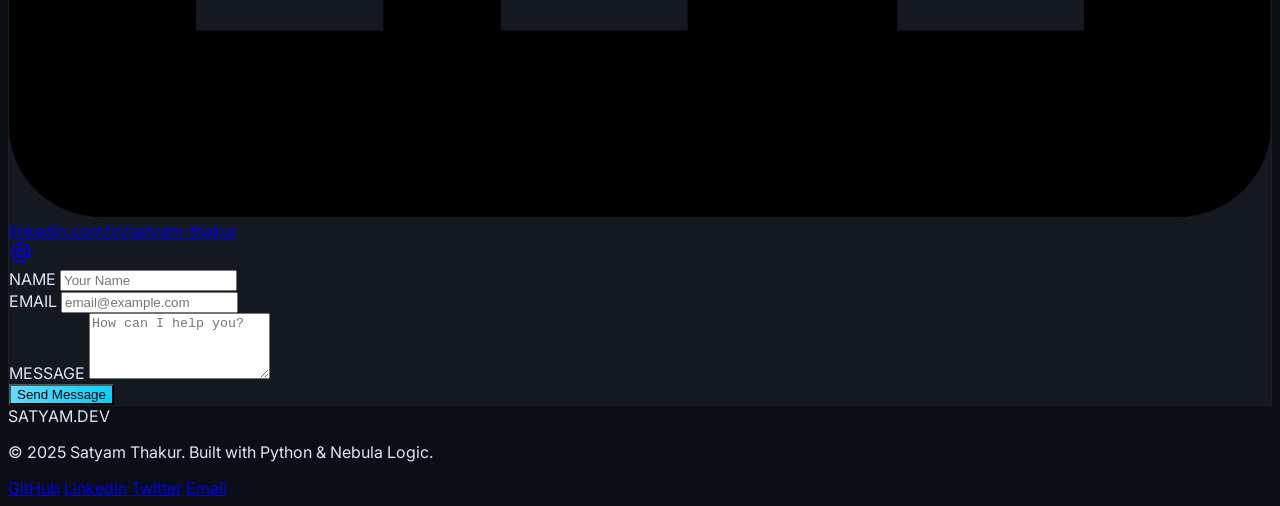
==== commit c6bb77f7: "Integrate Library Space with Premium 3D UI" ====
--- a/index.html
+++ b/index.html
@@ -483,16 +483,17 @@
                                 class="material-symbols-outlined text-secondary group-hover:translate-x-2 transition-transform">east</span>
                         </div>
                     </div>
-                    <a href="assets/Library/library_index.html" target="_blank"
-                        class="bg-surface-container-high rounded-3xl overflow-hidden p-8 flex flex-col justify-between border border-outline-variant/10 hover:border-tertiary/30 transition-all group">
-                        <div>
+                    <a href="assets/Library/index.html" target="_blank"
+                        class="bg-surface-container-high rounded-3xl overflow-hidden relative flex flex-col justify-between border border-outline-variant/10 hover:border-tertiary/30 transition-all group min-h-[250px]">
+                        <img src="assets/library_preview.png" alt="Library Space Preview" class="absolute inset-0 w-full h-full object-cover opacity-20 group-hover:opacity-40 transition-opacity duration-500">
+                        <div class="p-8 relative z-10">
                             <span class="material-symbols-outlined text-tertiary text-4xl mb-4"
                                 data-icon="local_library">local_library</span>
                             <h3 class="text-xl font-bold mb-2">Library Space</h3>
-                            <p class="text-sm text-on-surface-variant">A premium digital library management system with admin and user portals.</p>
-                        </div>
-                        <div class="flex items-center justify-between mt-4">
-                            <span class="text-xs font-bold tracking-widest text-outline">WEB_APP</span>
+                            <p class="text-sm text-on-surface-variant">A premium 3D digital library system with interactive Cyan aesthetics and role-based access.</p>
+                        </div>
+                        <div class="p-8 pt-0 relative z-10 flex items-center justify-between mt-4">
+                            <span class="text-xs font-bold tracking-widest text-outline">WEB_3D_APP</span>
                             <span
                                 class="material-symbols-outlined text-tertiary group-hover:translate-x-2 transition-transform">east</span>
                         </div>
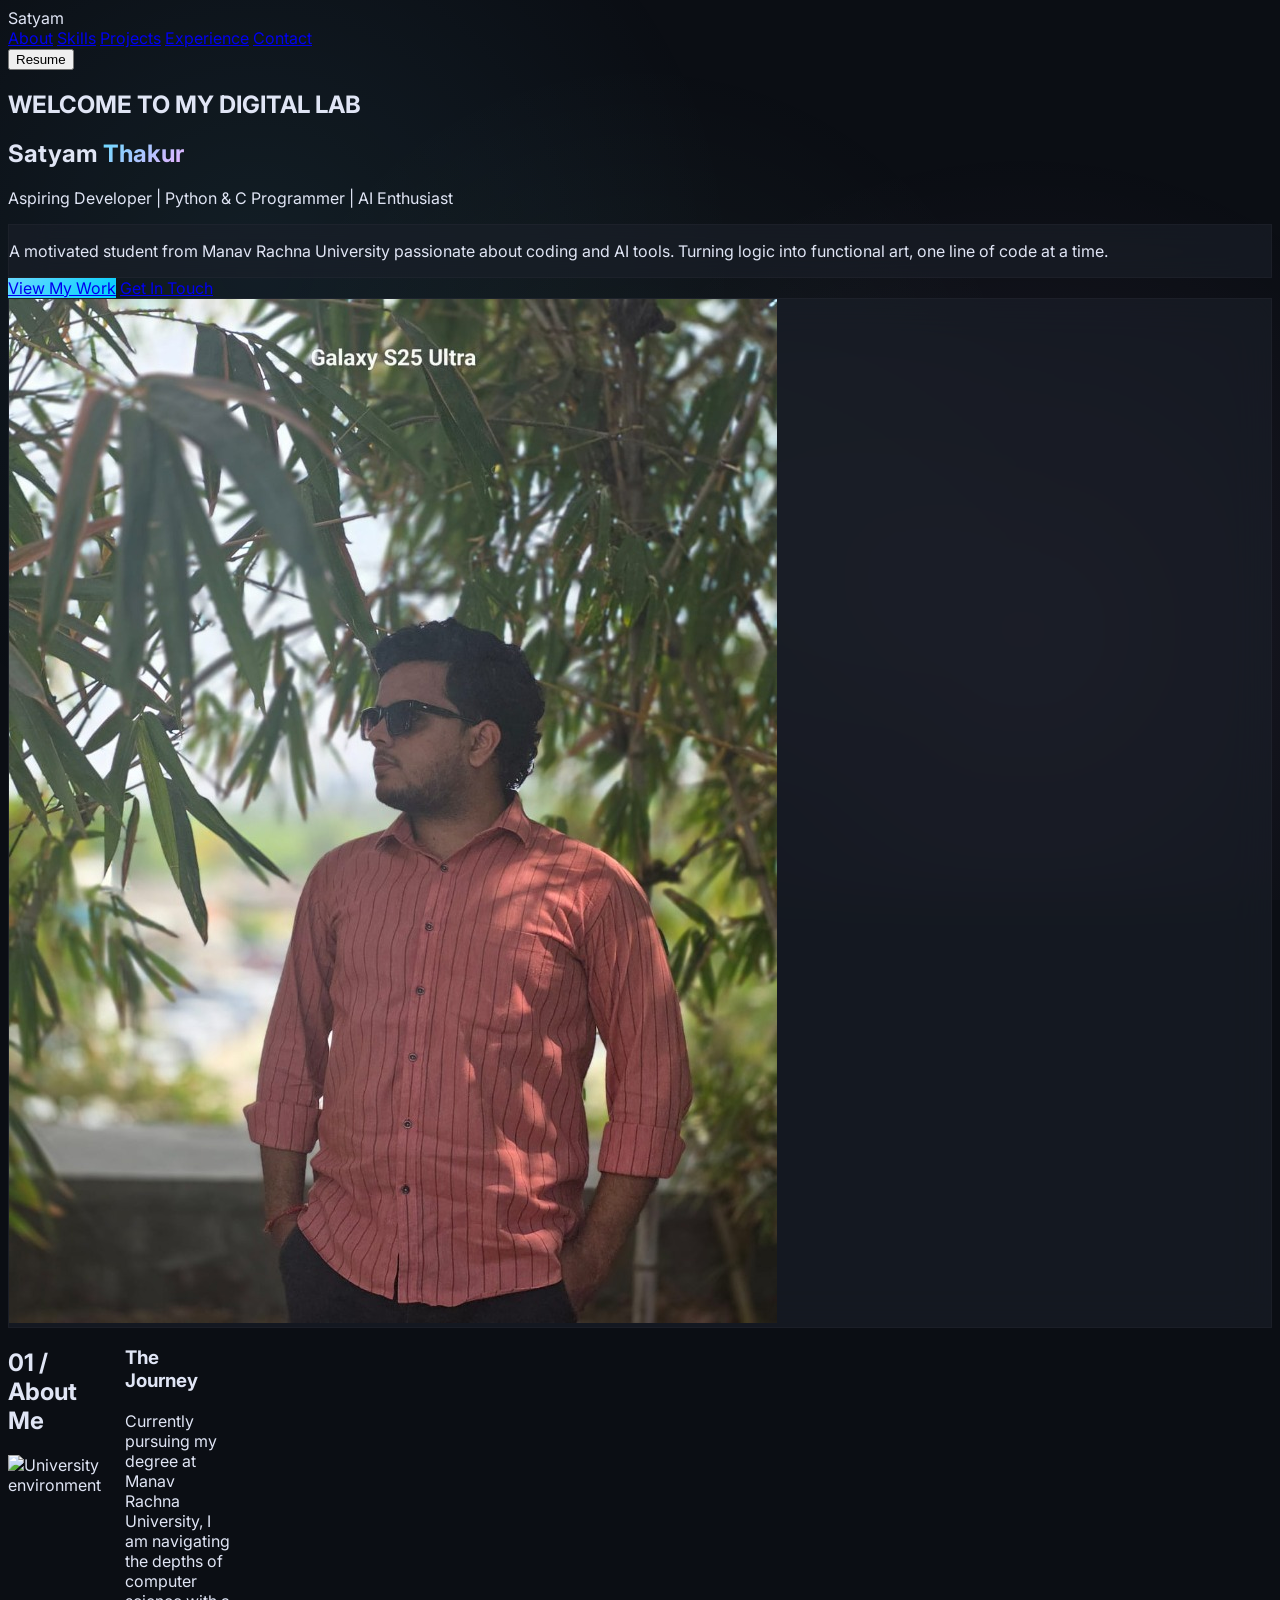
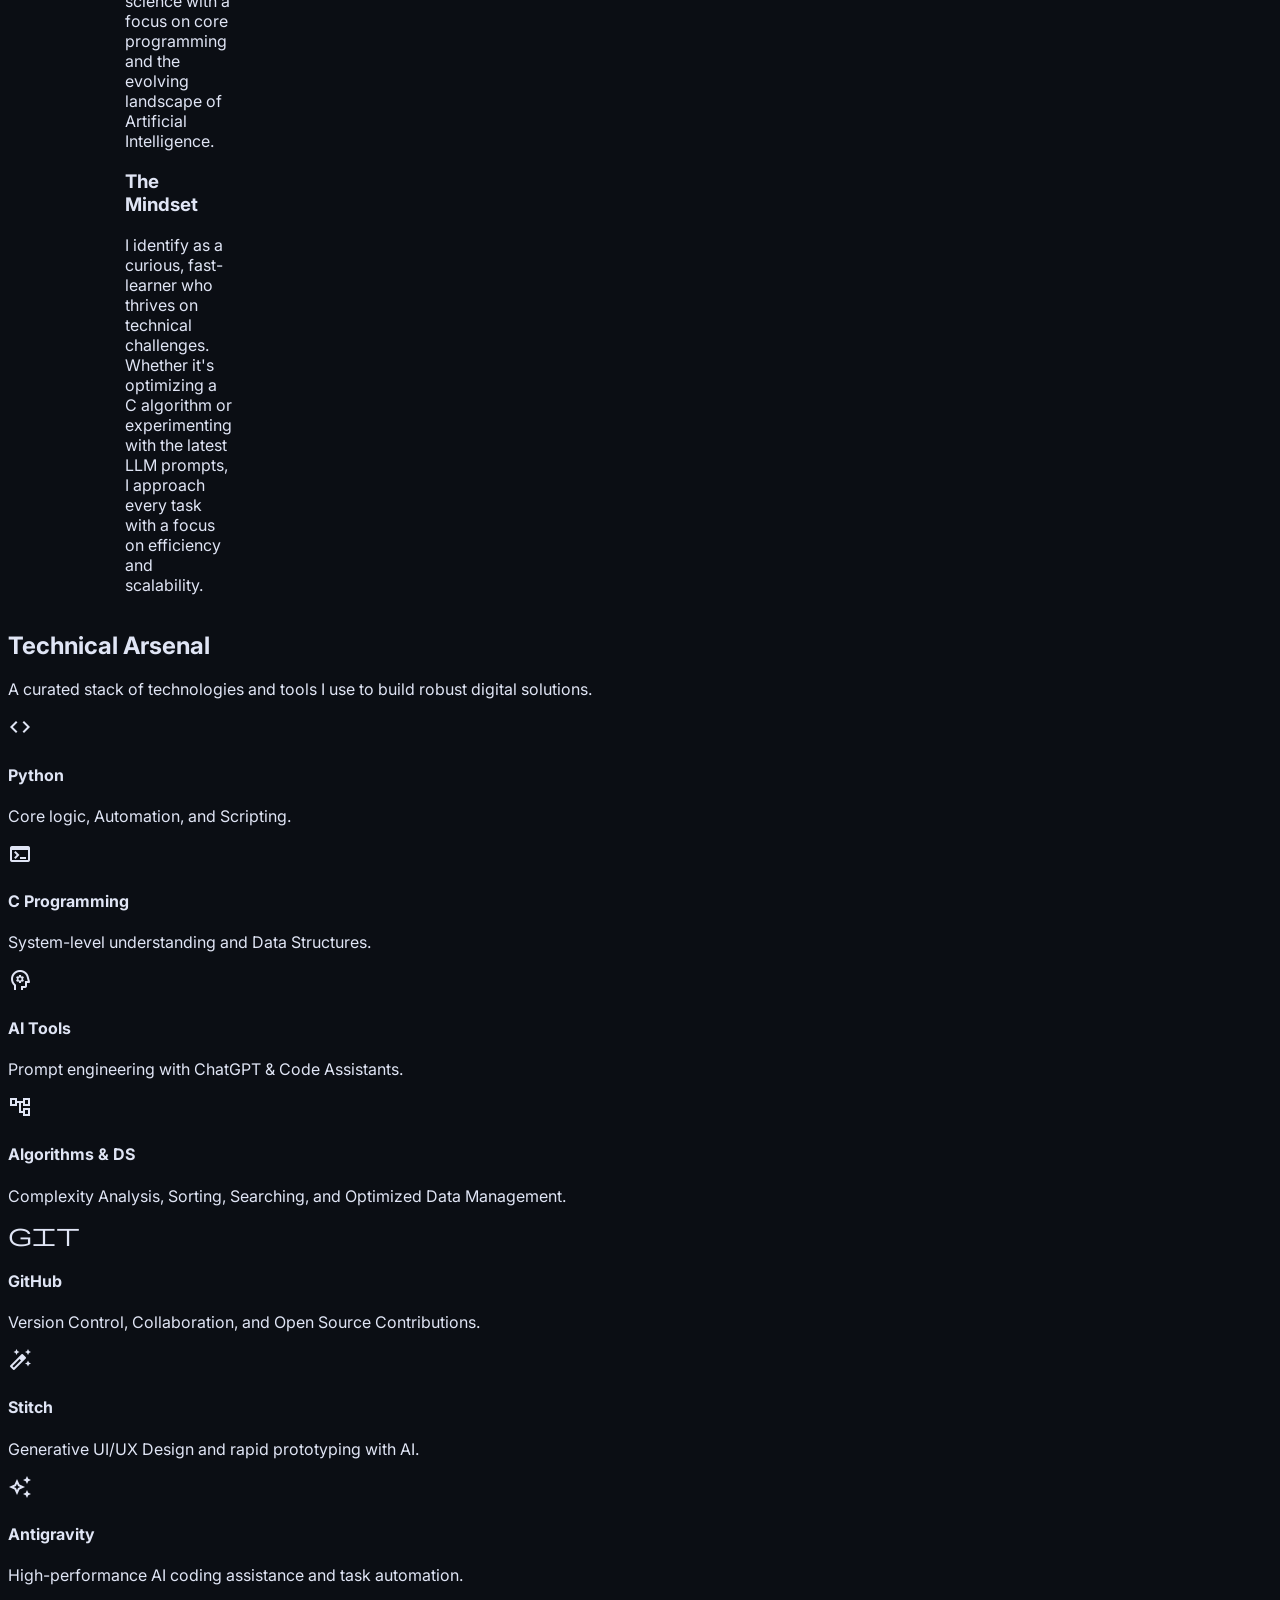
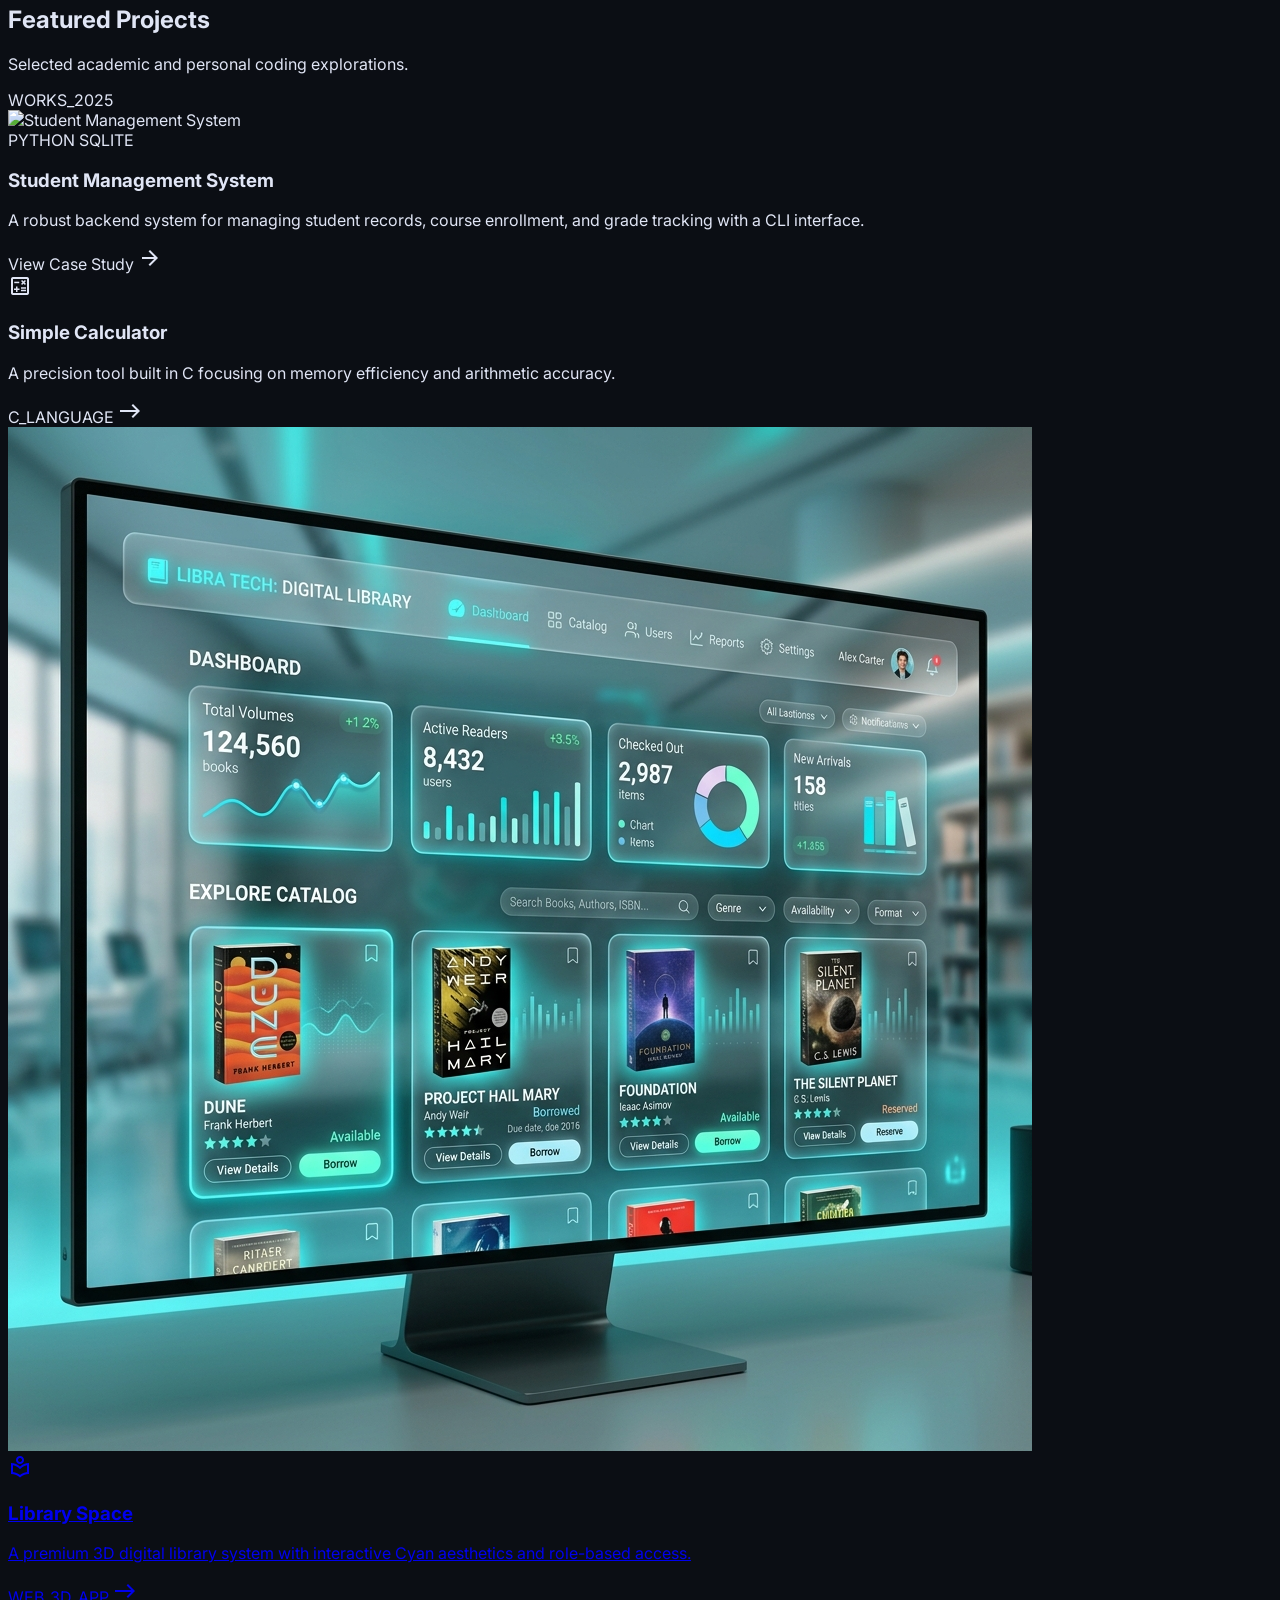
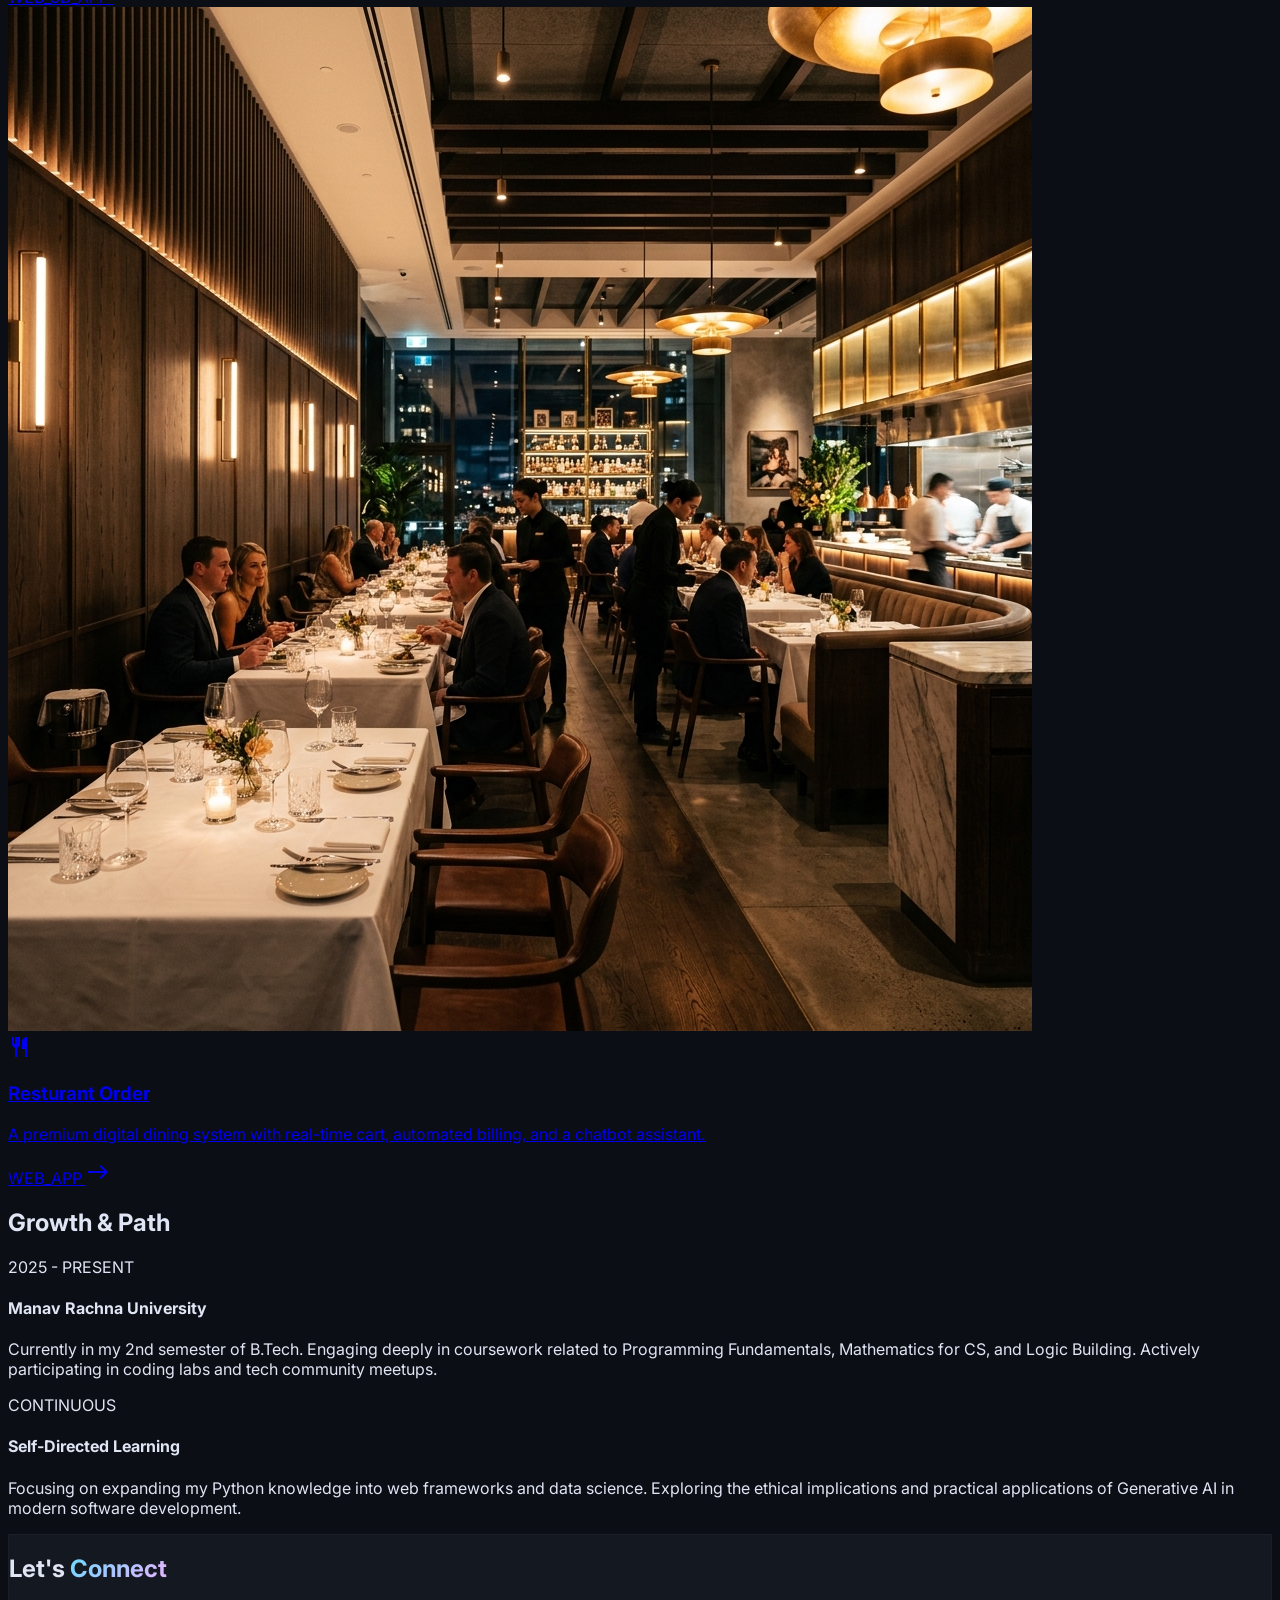
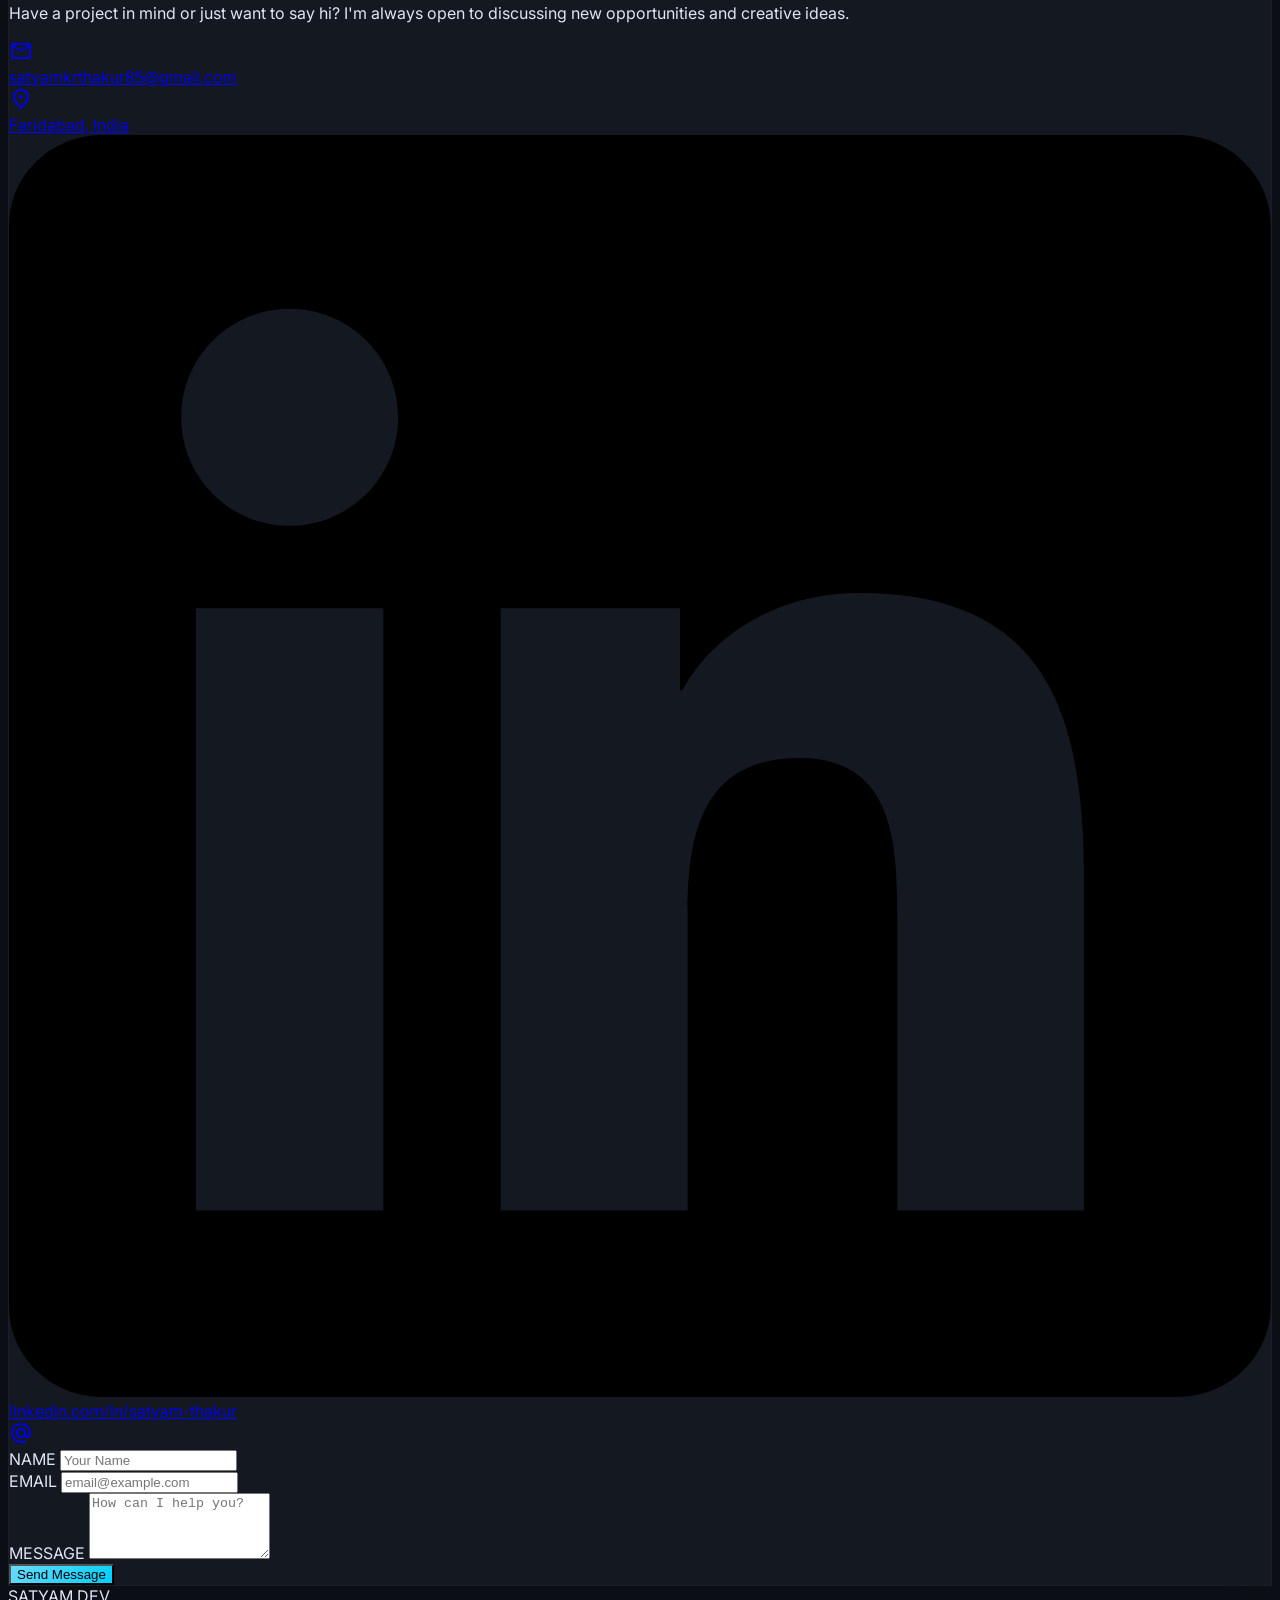
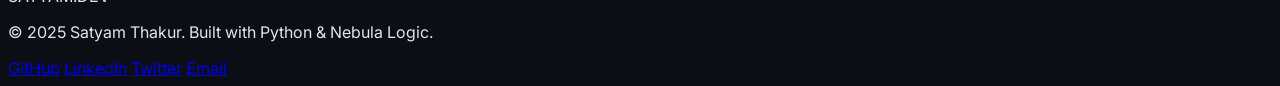
==== commit 412543cf: "Add Restaurant Order project to Featured Projects" ====
--- a/index.html
+++ b/index.html
@@ -441,7 +441,7 @@
                 </div>
                 <span class="text-outline-variant font-headline text-lg hidden md:block">WORKS_2025</span>
             </div>
-            <div class="grid grid-cols-1 md:grid-cols-12 gap-6 h-auto md:h-[600px]">
+            <div class="grid grid-cols-1 md:grid-cols-12 gap-6 h-auto">
                 <!-- Project 1: Large -->
                 <div
                     class="md:col-span-8 bg-surface-container-high rounded-3xl overflow-hidden relative group cursor-pointer border border-outline-variant/10">
@@ -467,7 +467,7 @@
                     </div>
                 </div>
                 <!-- Project 2: Tall -->
-                <div class="md:col-span-4 grid grid-rows-2 gap-6">
+                <div class="md:col-span-4 flex flex-col gap-6">
                     <div onclick="openCalcModal()"
                         class="bg-surface-container-high rounded-3xl overflow-hidden p-8 flex flex-col justify-between border border-outline-variant/10 hover:border-secondary/30 transition-all group cursor-pointer">
                         <div>
@@ -496,6 +496,21 @@
                             <span class="text-xs font-bold tracking-widest text-outline">WEB_3D_APP</span>
                             <span
                                 class="material-symbols-outlined text-tertiary group-hover:translate-x-2 transition-transform">east</span>
+                        </div>
+                    </a>
+                    <a href="assets/Restaurant/index.html" target="_blank"
+                        class="bg-surface-container-high rounded-3xl overflow-hidden relative flex flex-col justify-between border border-outline-variant/10 hover:border-primary/30 transition-all group min-h-[250px]">
+                        <img src="assets/restaurant_preview.png" alt="Resturant Order Preview" class="absolute inset-0 w-full h-full object-cover opacity-20 group-hover:opacity-40 transition-opacity duration-500">
+                        <div class="p-8 relative z-10">
+                            <span class="material-symbols-outlined text-primary text-4xl mb-4"
+                                data-icon="restaurant">restaurant</span>
+                            <h3 class="text-xl font-bold mb-2">Resturant Order</h3>
+                            <p class="text-sm text-on-surface-variant">A premium digital dining system with real-time cart, automated billing, and a chatbot assistant.</p>
+                        </div>
+                        <div class="p-8 pt-0 relative z-10 flex items-center justify-between mt-4">
+                            <span class="text-xs font-bold tracking-widest text-outline">WEB_APP</span>
+                            <span
+                                class="material-symbols-outlined text-primary group-hover:translate-x-2 transition-transform">east</span>
                         </div>
                     </a>
                 </div>
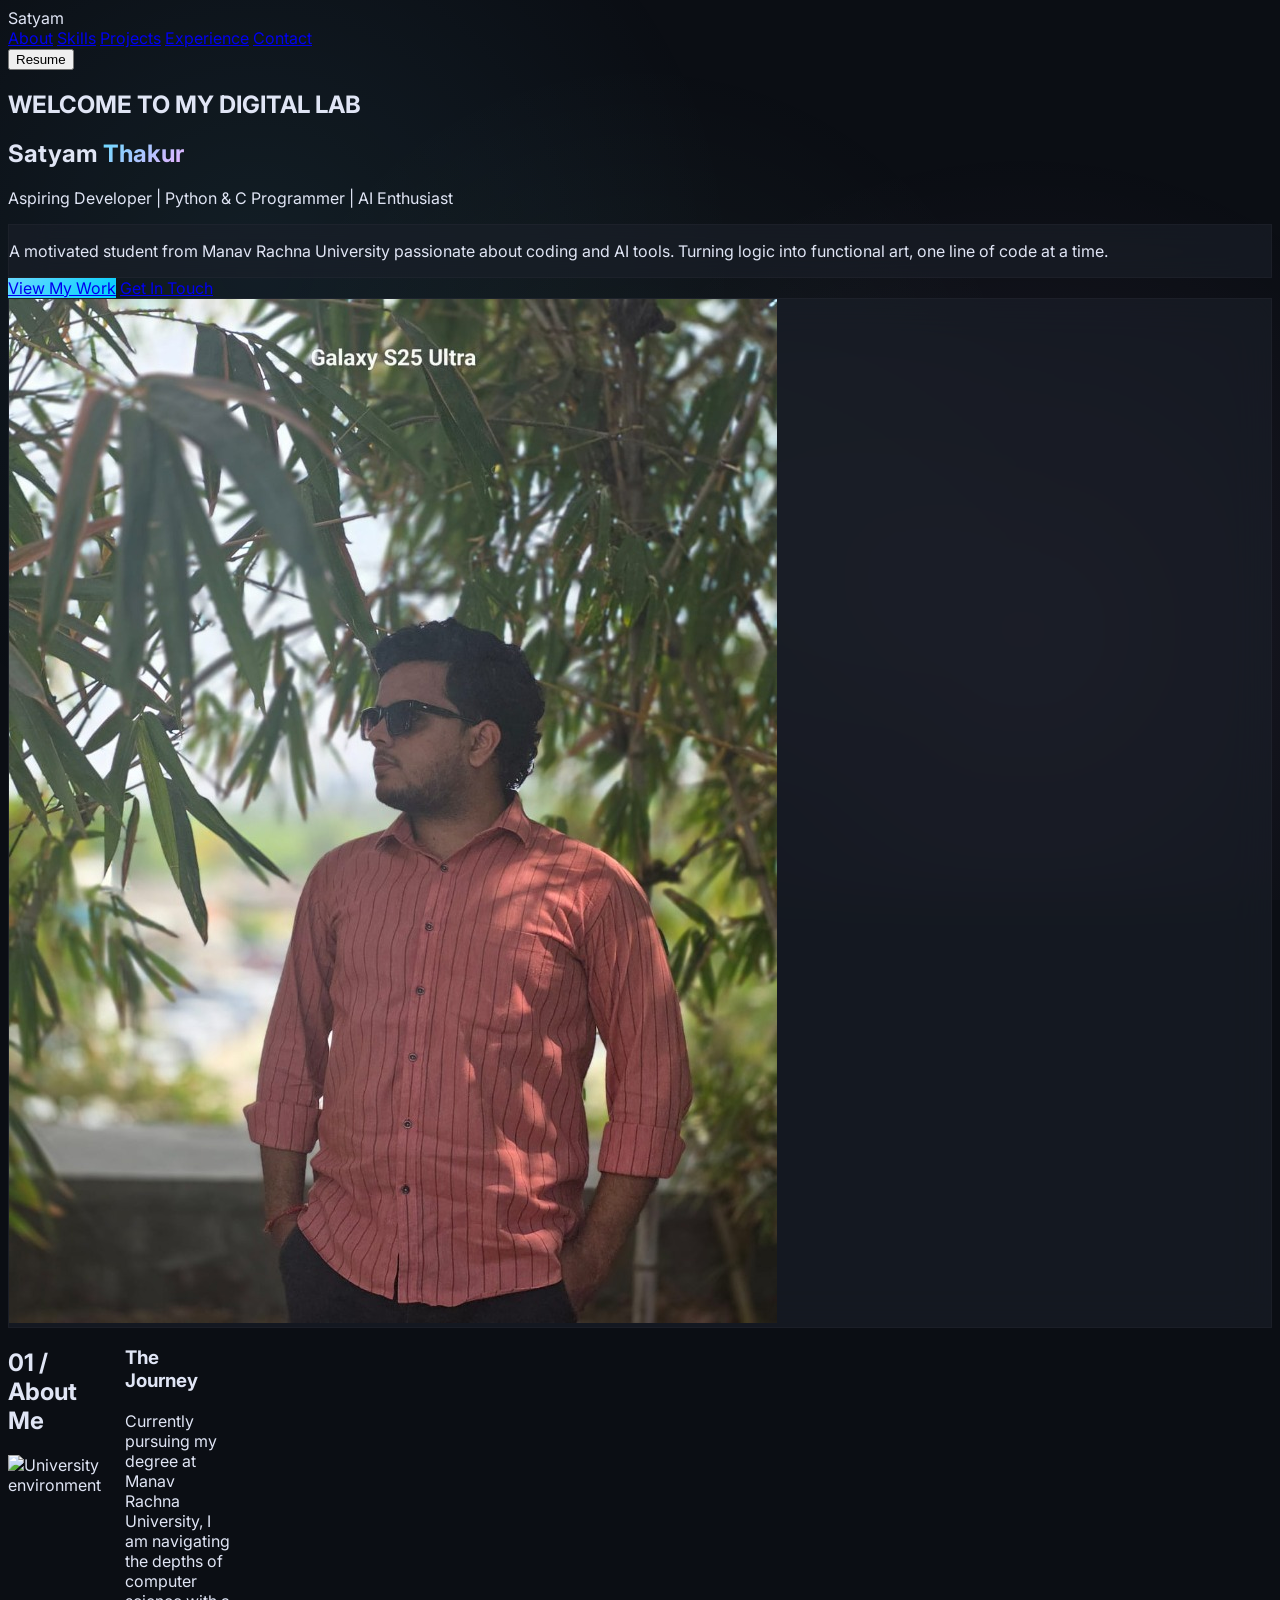
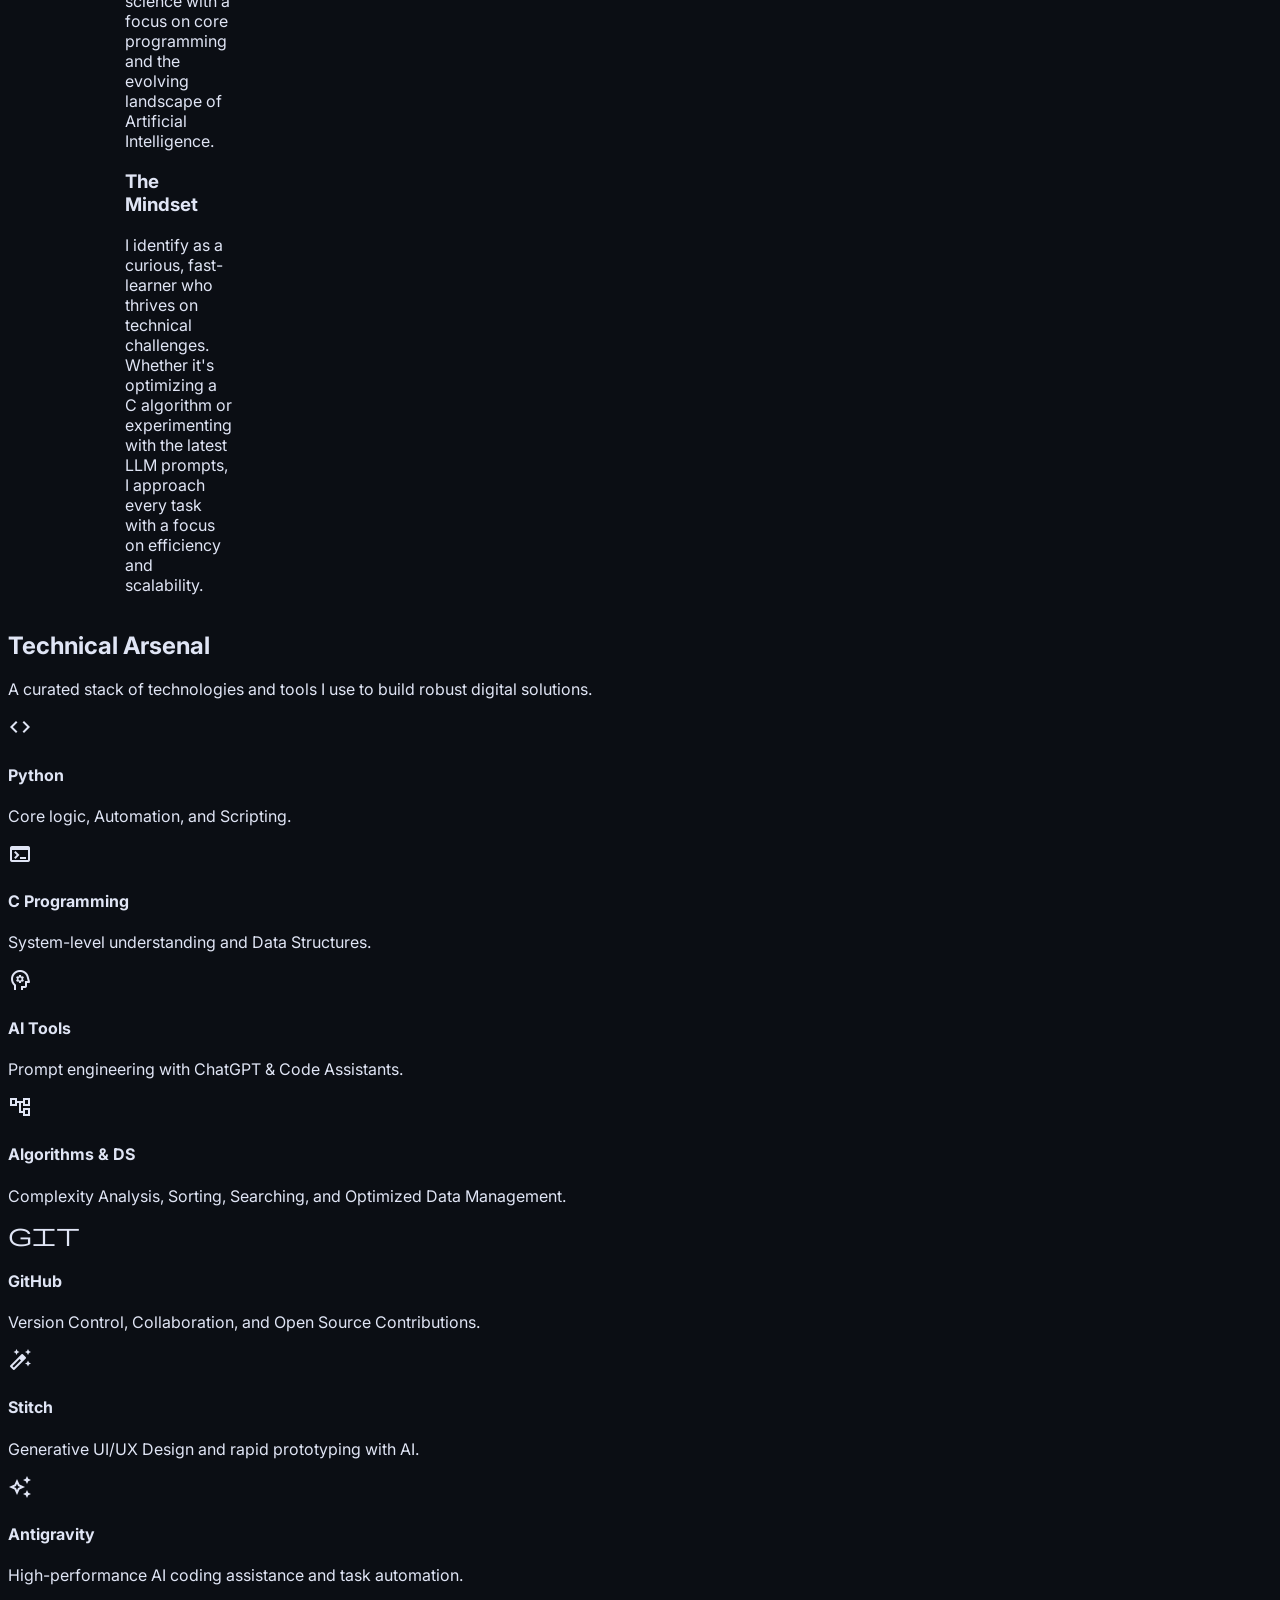
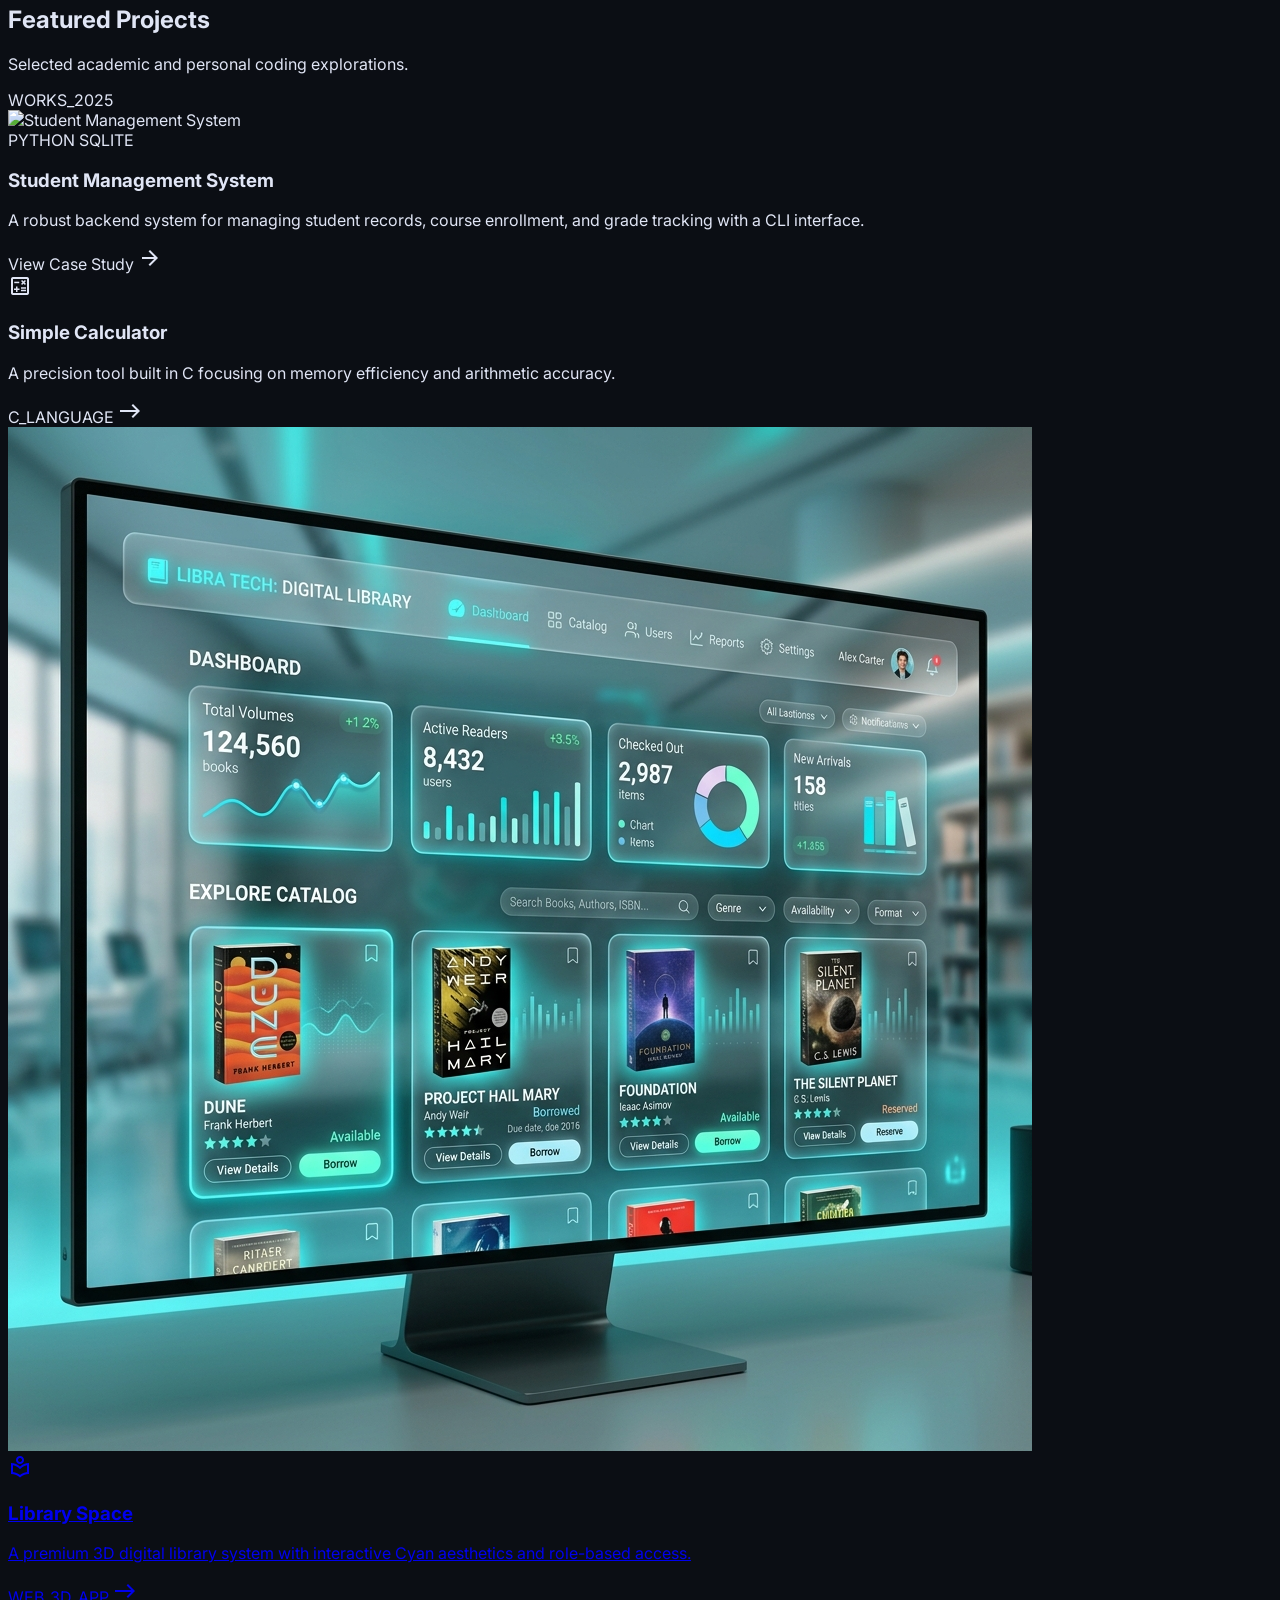
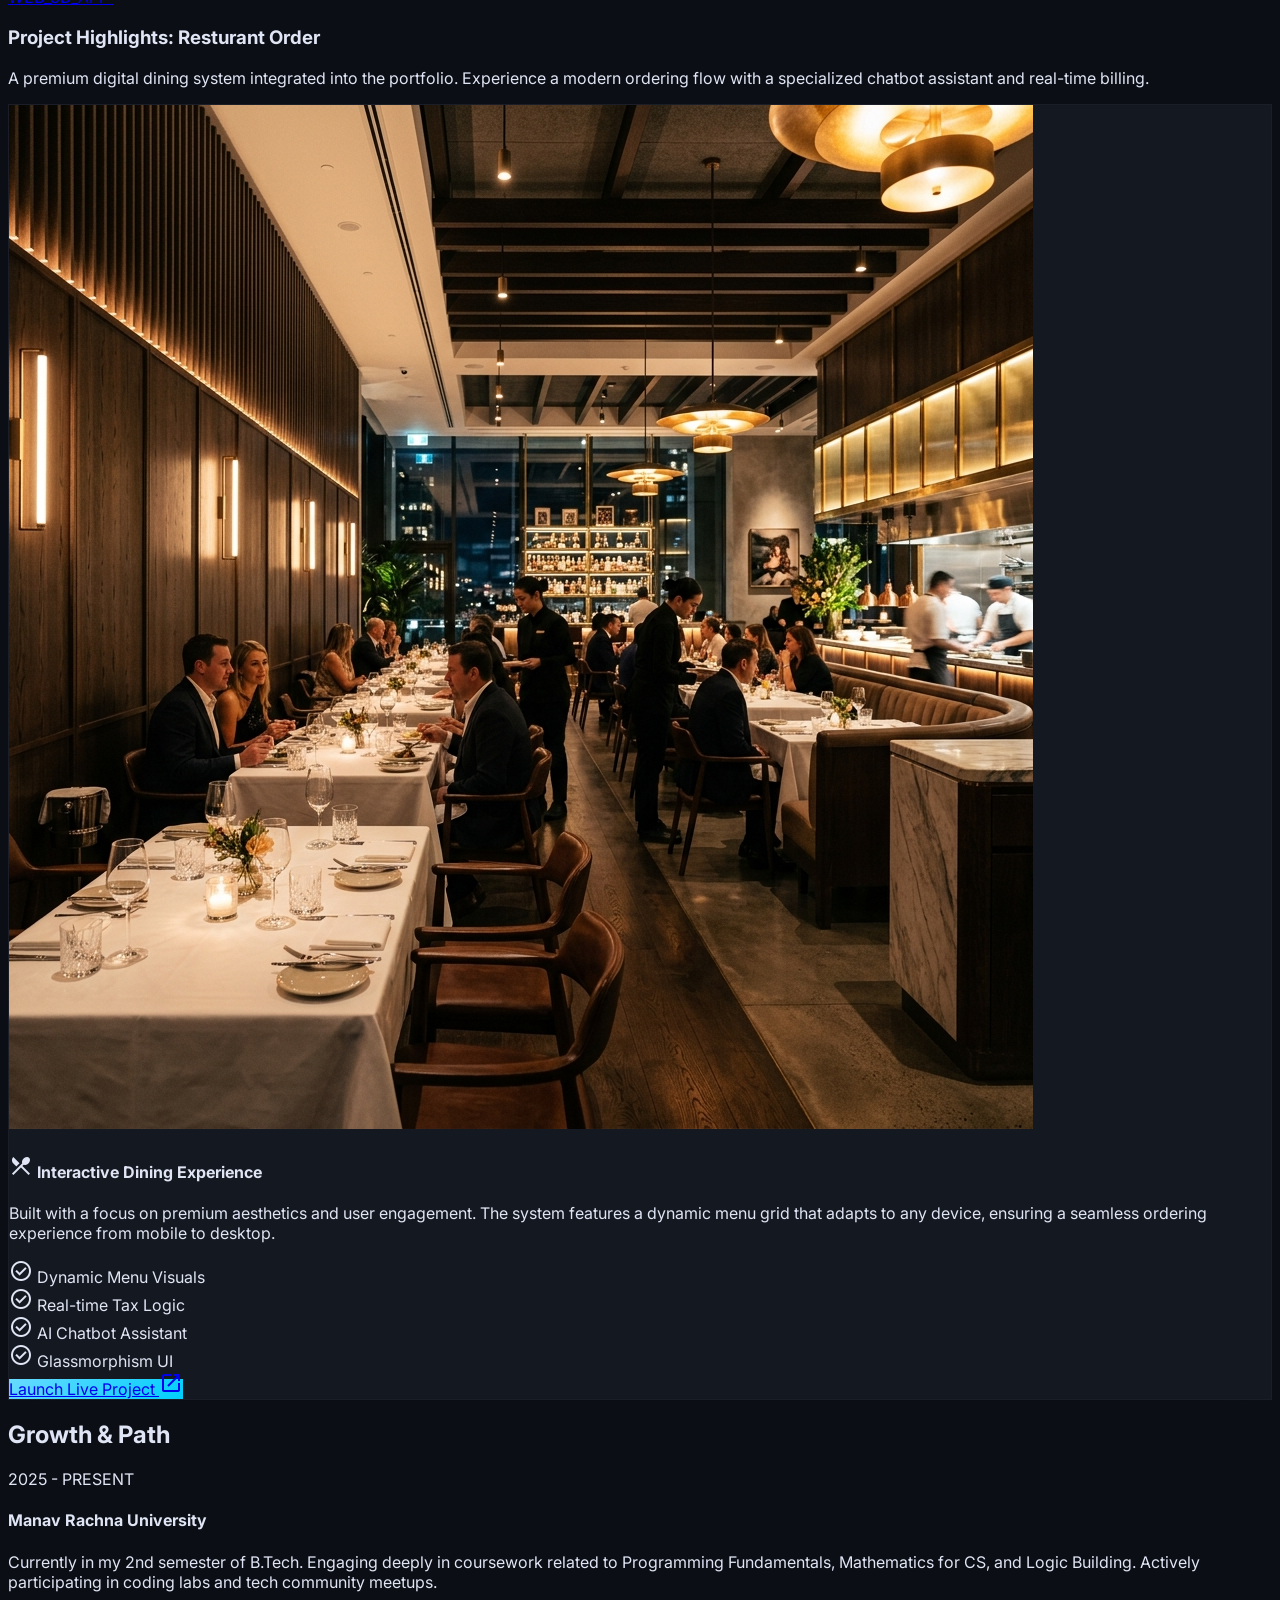
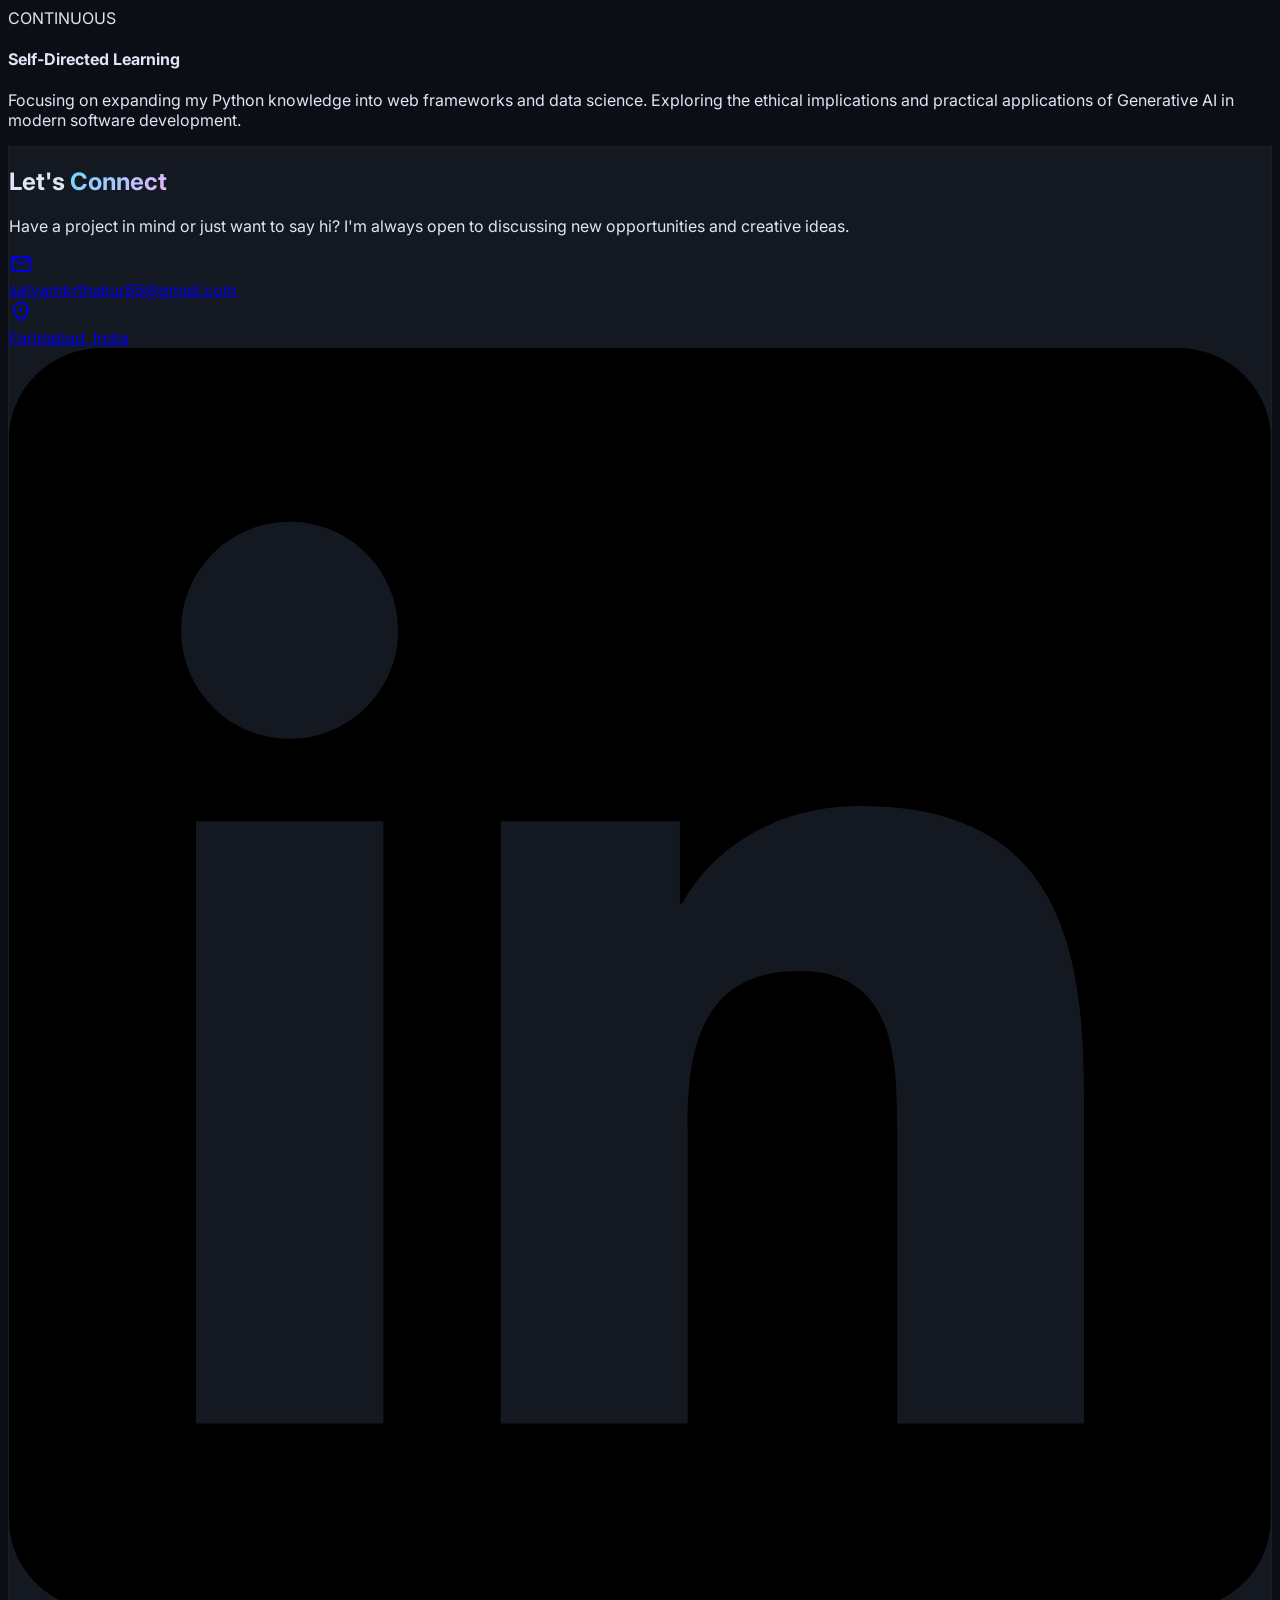
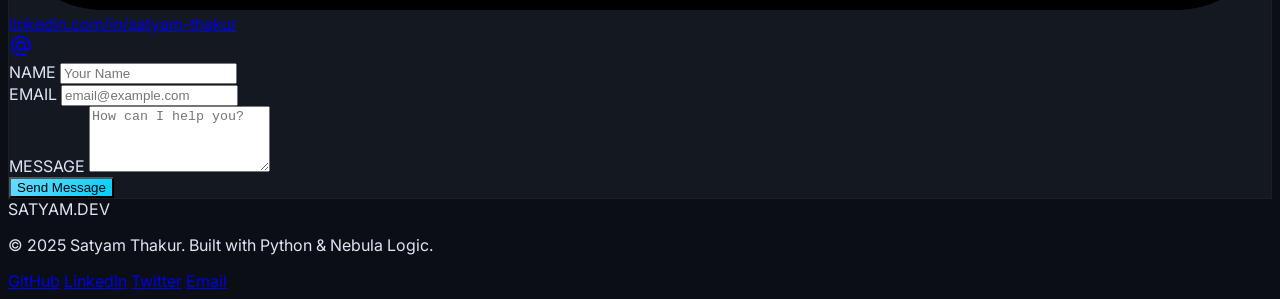
==== commit 267e9527: "Enhance Restaurant Order to a full featured sub-section" ====
--- a/index.html
+++ b/index.html
@@ -498,21 +498,57 @@
                                 class="material-symbols-outlined text-tertiary group-hover:translate-x-2 transition-transform">east</span>
                         </div>
                     </a>
-                    <a href="assets/Restaurant/index.html" target="_blank"
-                        class="bg-surface-container-high rounded-3xl overflow-hidden relative flex flex-col justify-between border border-outline-variant/10 hover:border-primary/30 transition-all group min-h-[250px]">
-                        <img src="assets/restaurant_preview.png" alt="Resturant Order Preview" class="absolute inset-0 w-full h-full object-cover opacity-20 group-hover:opacity-40 transition-opacity duration-500">
-                        <div class="p-8 relative z-10">
-                            <span class="material-symbols-outlined text-primary text-4xl mb-4"
-                                data-icon="restaurant">restaurant</span>
-                            <h3 class="text-xl font-bold mb-2">Resturant Order</h3>
-                            <p class="text-sm text-on-surface-variant">A premium digital dining system with real-time cart, automated billing, and a chatbot assistant.</p>
-                        </div>
-                        <div class="p-8 pt-0 relative z-10 flex items-center justify-between mt-4">
-                            <span class="text-xs font-bold tracking-widest text-outline">WEB_APP</span>
-                            <span
-                                class="material-symbols-outlined text-primary group-hover:translate-x-2 transition-transform">east</span>
-                        </div>
-                    </a>
+                </div>
+            </div>
+
+            <!-- New Sub Section: Restaurant Order -->
+            <div class="mt-24">
+                <div class="mb-12">
+                    <h3 class="text-2xl font-headline font-bold text-primary mb-2">Project Highlights: <span class="text-on-surface">Resturant Order</span></h3>
+                    <div class="w-16 h-1 bg-primary rounded-full mb-6"></div>
+                    <p class="text-on-surface-variant max-w-2xl">A premium digital dining system integrated into the portfolio. Experience a modern ordering flow with a specialized chatbot assistant and real-time billing.</p>
+                </div>
+                <div class="glass-card rounded-3xl overflow-hidden p-8 flex flex-col md:flex-row gap-12 items-center border border-primary/20 hover:border-primary/40 transition-all duration-500">
+                    <div class="w-full md:w-1/2 relative group">
+                        <div class="absolute -inset-1 bg-gradient-to-r from-primary to-secondary rounded-2xl blur opacity-25 group-hover:opacity-50 transition duration-1000 group-hover:duration-200"></div>
+                        <img src="assets/restaurant_preview.png" alt="Resturant Order Preview" class="relative rounded-2xl shadow-2xl transition-transform hover:scale-[1.01] duration-500 w-full object-cover aspect-video">
+                    </div>
+                    <div class="w-full md:w-1/2 space-y-8">
+                        <div>
+                            <h4 class="text-xl font-bold mb-4 flex items-center gap-2">
+                                <span class="material-symbols-outlined text-primary">restaurant_menu</span>
+                                Interactive Dining Experience
+                            </h4>
+                            <p class="text-on-surface-variant leading-relaxed">
+                                Built with a focus on premium aesthetics and user engagement. The system features a dynamic menu grid that adapts to any device, ensuring a seamless ordering experience from mobile to desktop.
+                            </p>
+                        </div>
+                        
+                        <div class="grid grid-cols-1 sm:grid-cols-2 gap-4">
+                            <div class="flex items-center gap-3 text-on-surface-variant">
+                                <span class="material-symbols-outlined text-primary text-sm">check_circle</span>
+                                <span class="text-sm font-medium">Dynamic Menu Visuals</span>
+                            </div>
+                            <div class="flex items-center gap-3 text-on-surface-variant">
+                                <span class="material-symbols-outlined text-primary text-sm">check_circle</span>
+                                <span class="text-sm font-medium">Real-time Tax Logic</span>
+                            </div>
+                            <div class="flex items-center gap-3 text-on-surface-variant">
+                                <span class="material-symbols-outlined text-primary text-sm">check_circle</span>
+                                <span class="text-sm font-medium">AI Chatbot Assistant</span>
+                            </div>
+                            <div class="flex items-center gap-3 text-on-surface-variant">
+                                <span class="material-symbols-outlined text-primary text-sm">check_circle</span>
+                                <span class="text-sm font-medium">Glassmorphism UI</span>
+                            </div>
+                        </div>
+
+                        <div class="pt-4 flex gap-4">
+                            <a href="assets/Restaurant/index.html" target="_blank" class="btn-primary-gradient text-on-primary px-10 py-4 rounded-full font-bold inline-flex items-center gap-3 hover:shadow-[0_0_20px_rgba(105,218,255,0.4)] transition-all">
+                                Launch Live Project <span class="material-symbols-outlined">open_in_new</span>
+                            </a>
+                        </div>
+                    </div>
                 </div>
             </div>
         </section>
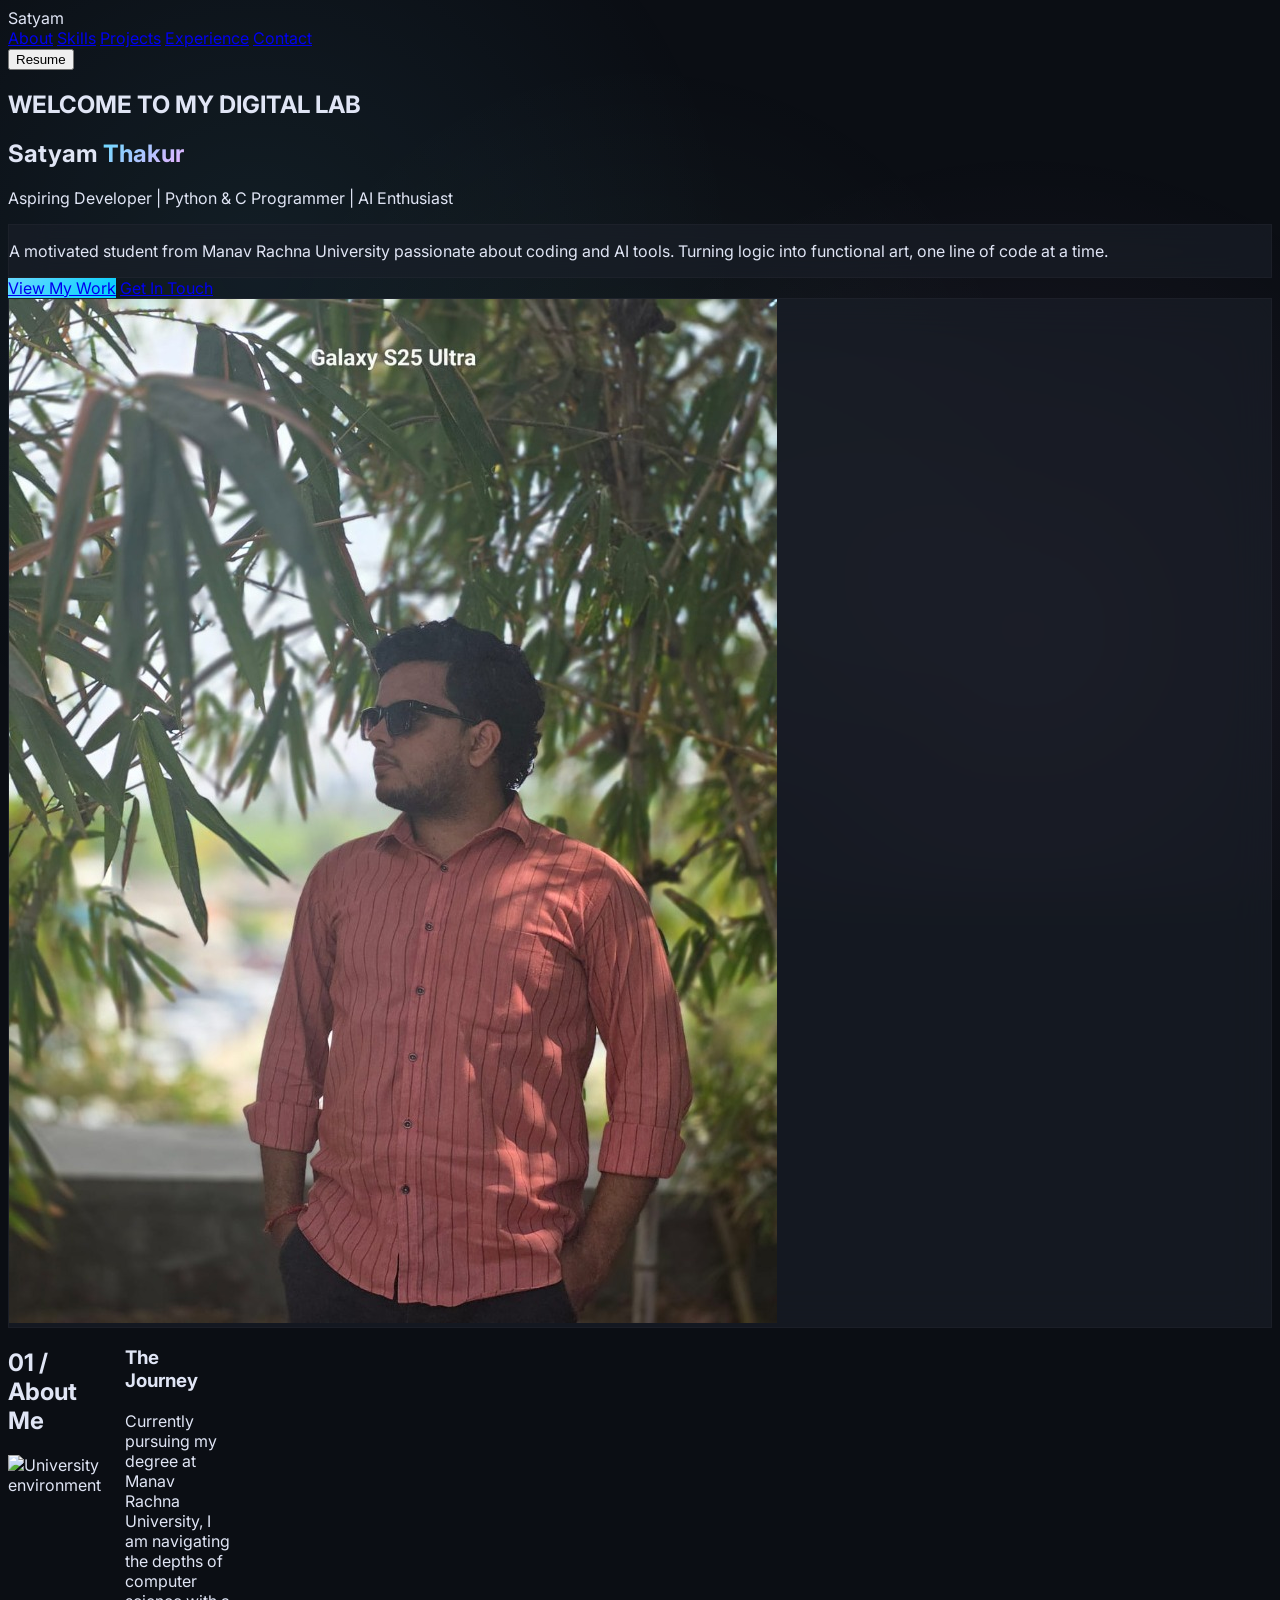
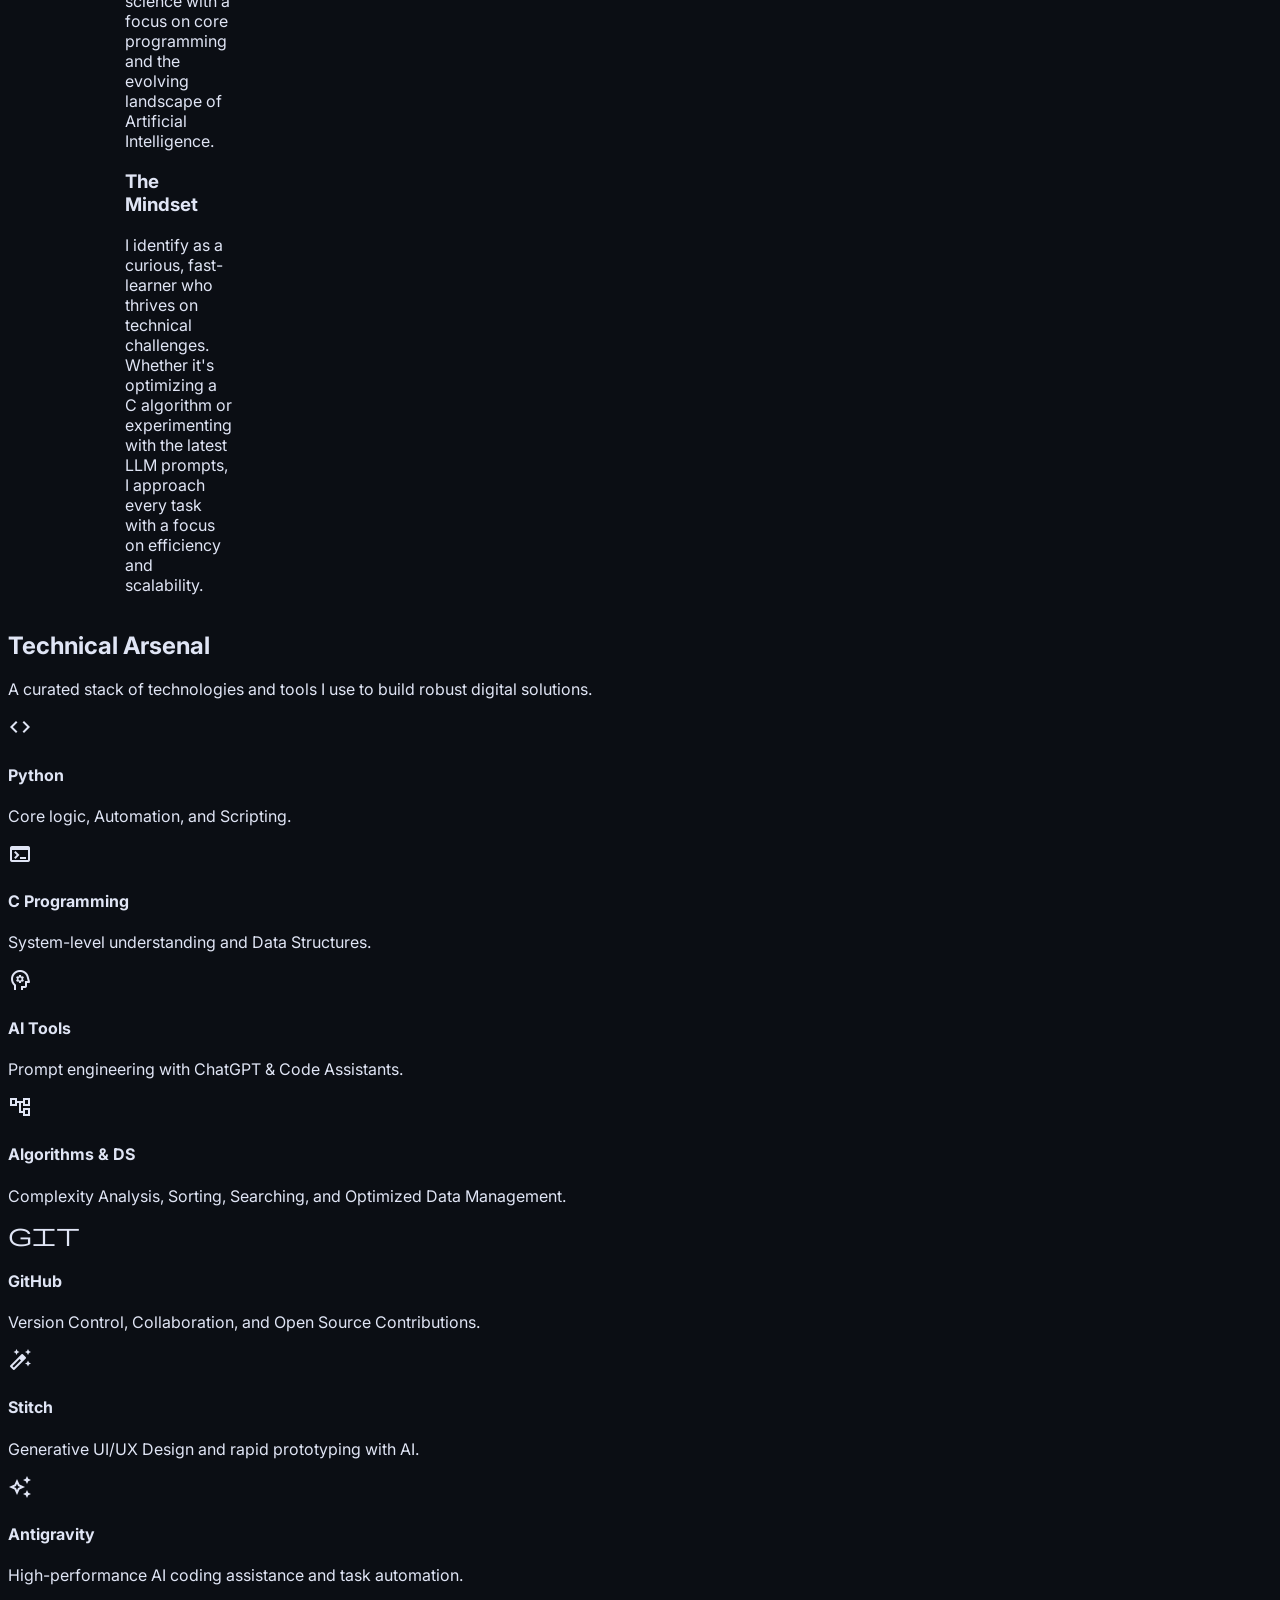
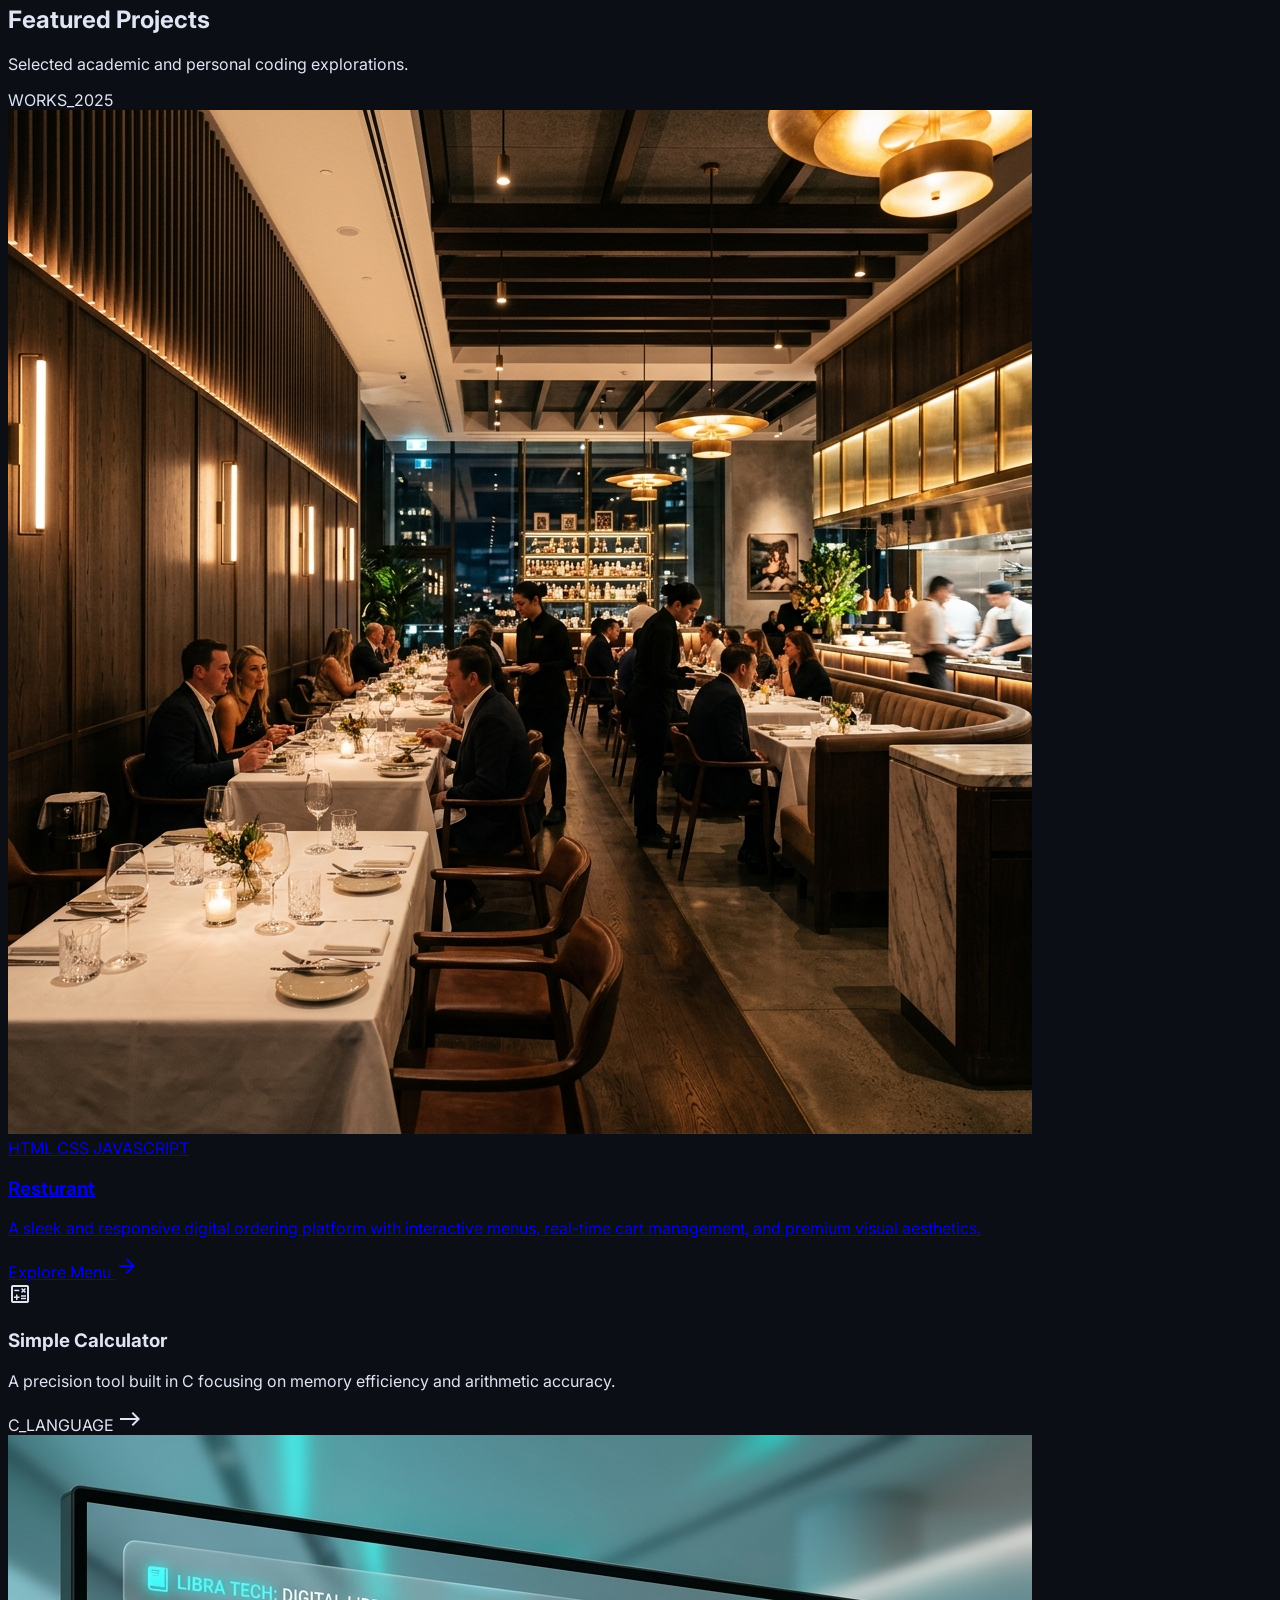
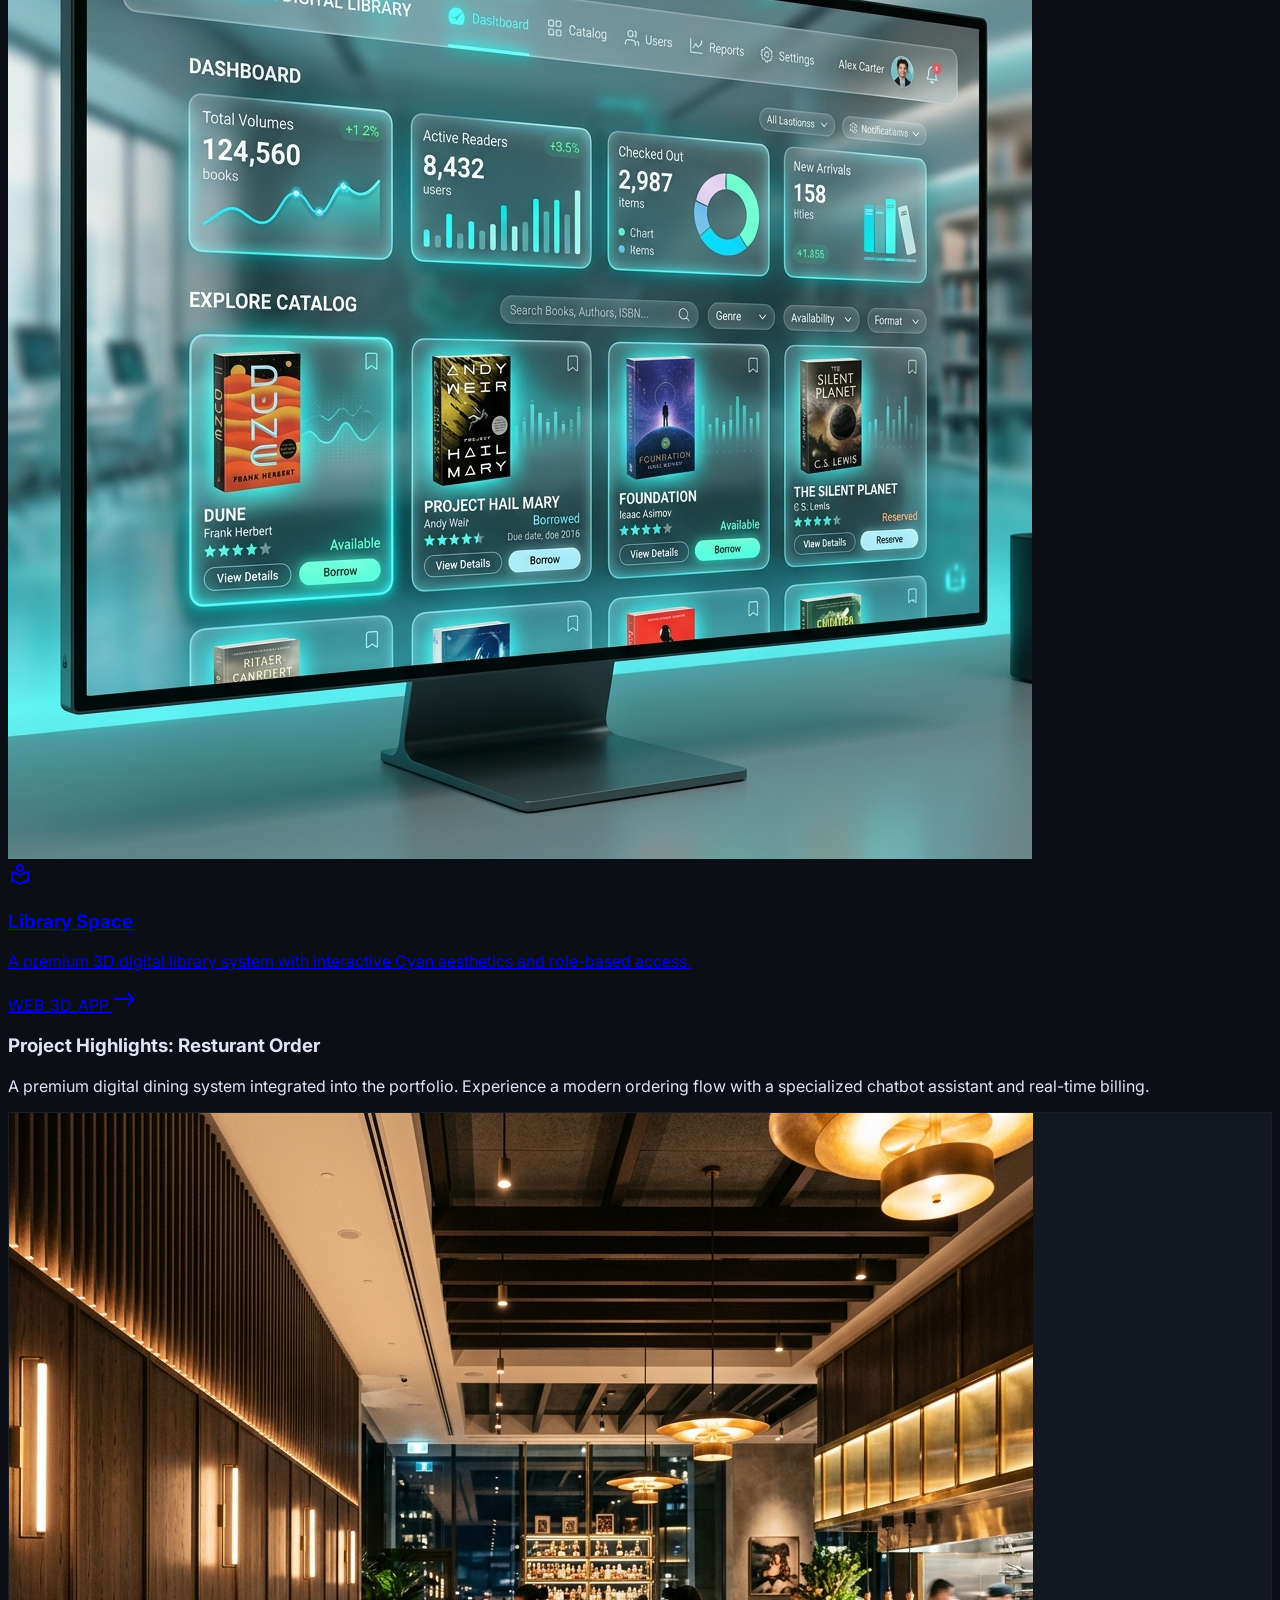
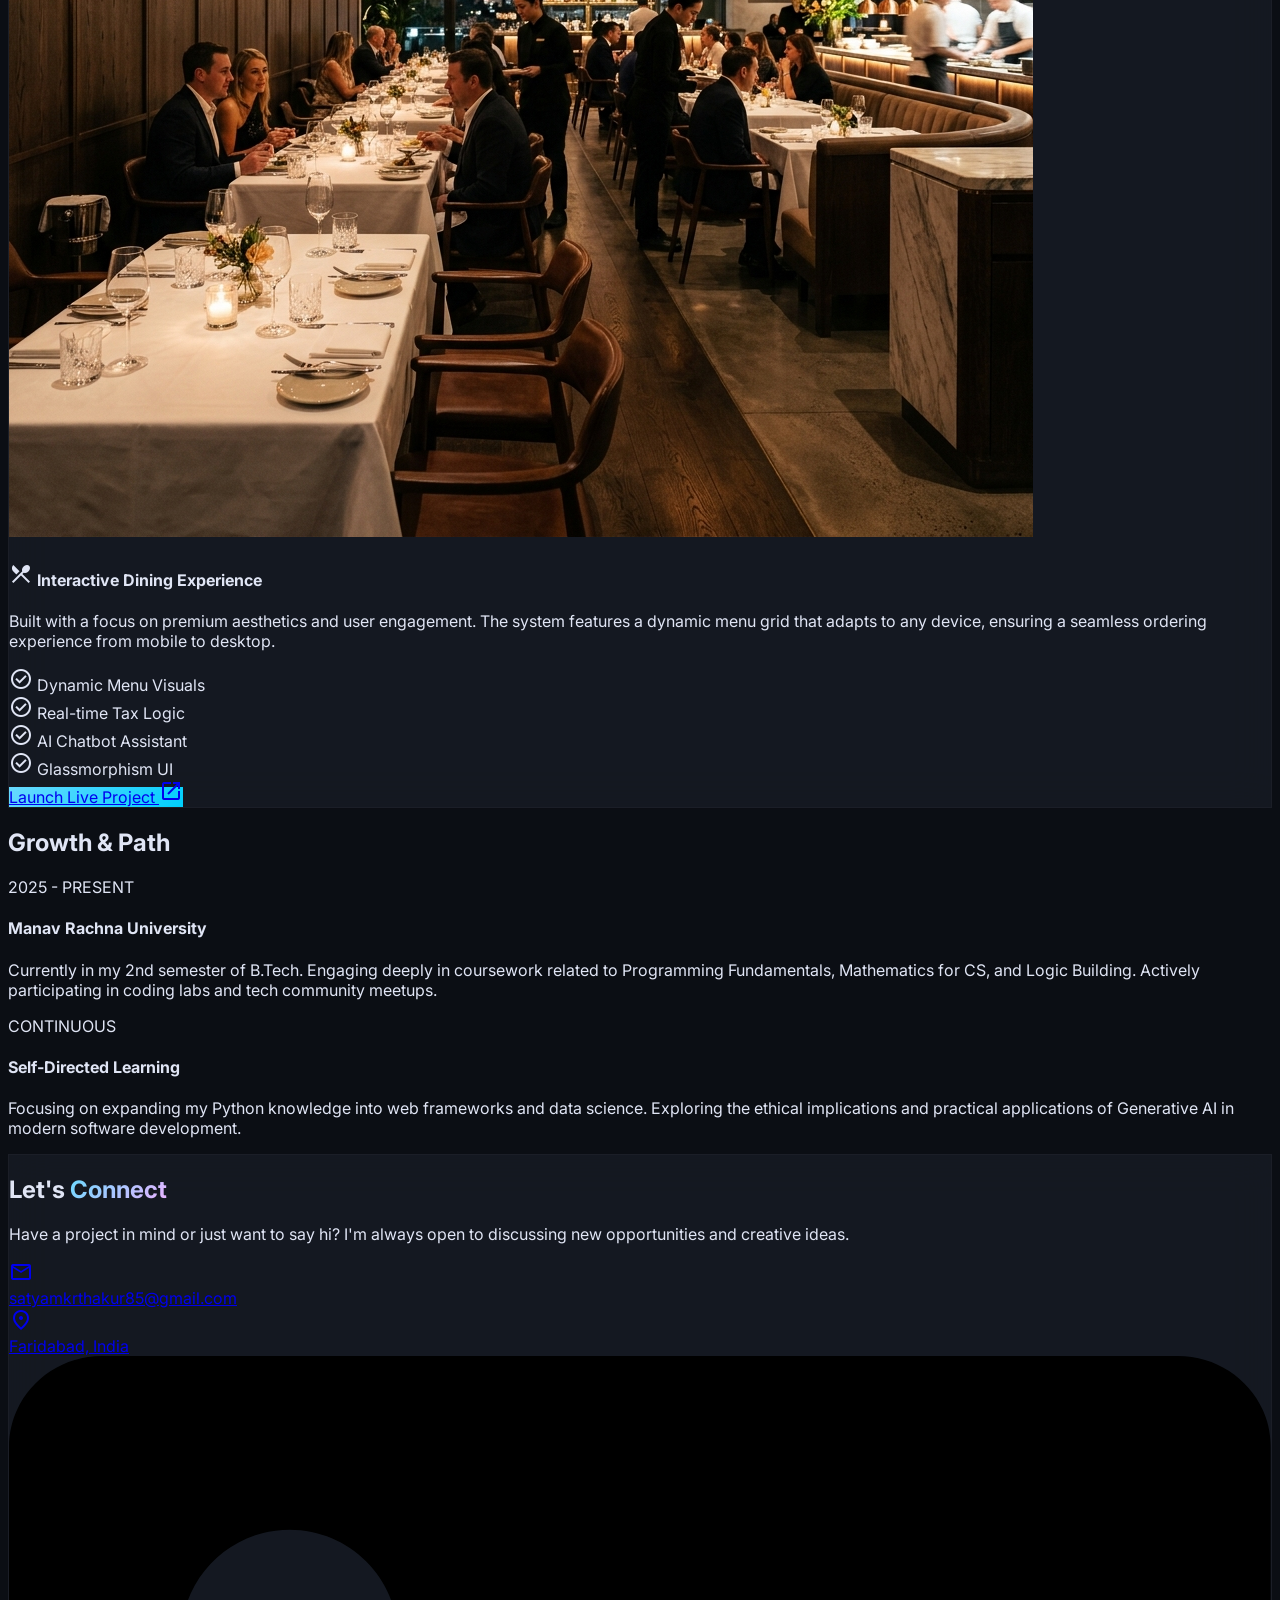
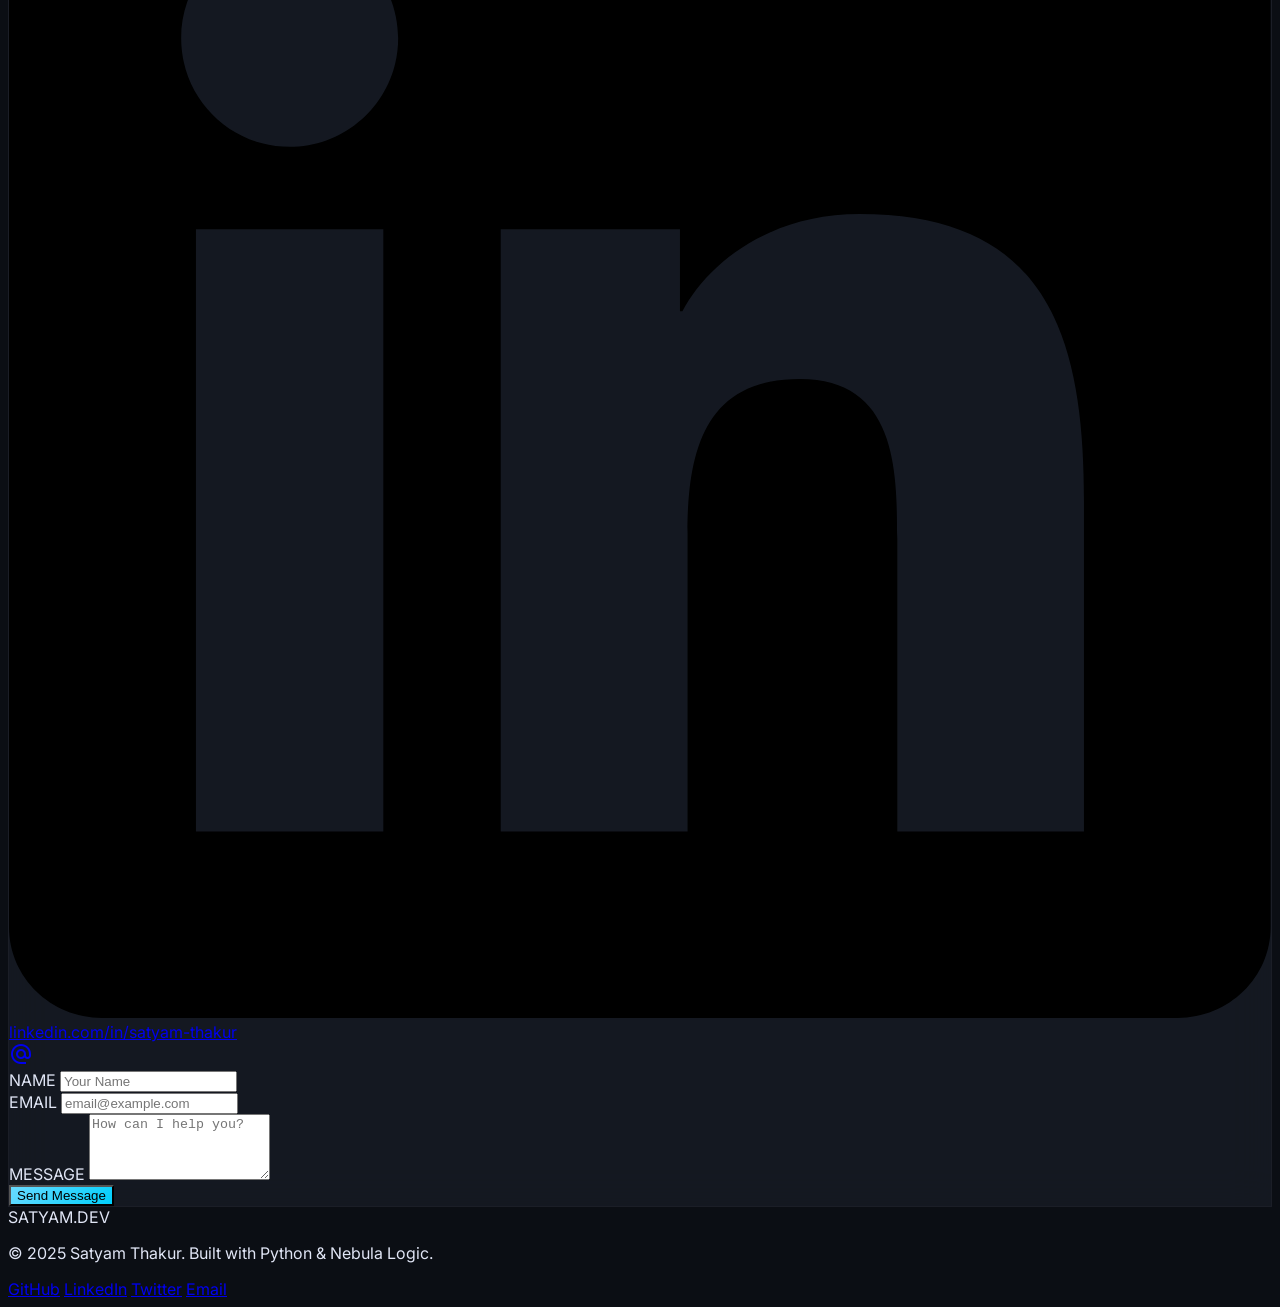
==== commit 9ee7e495: "Replace Student Management System with Resturant project" ====
--- a/index.html
+++ b/index.html
@@ -443,29 +443,29 @@
             </div>
             <div class="grid grid-cols-1 md:grid-cols-12 gap-6 h-auto">
                 <!-- Project 1: Large -->
-                <div
+                <a href="Resturant/index.html" target="_blank"
                     class="md:col-span-8 bg-surface-container-high rounded-3xl overflow-hidden relative group cursor-pointer border border-outline-variant/10">
-                    <img alt="Student Management System"
+                    <img alt="Restaurant Order System"
                         class="w-full h-full object-cover transition-transform duration-500 group-hover:scale-105 opacity-40"
-                        data-alt="Clean minimal UI design of a dashboard for student data visualization with blue accent colors and data charts"
-                        src="https://lh3.googleusercontent.com/aida-public/[base64]" />
+                        src="Resturant/assets/hero.png" />
                     <div
                         class="absolute inset-0 bg-gradient-to-t from-surface via-surface/40 to-transparent p-8 flex flex-col justify-end">
                         <div class="flex gap-2 mb-4">
                             <span
-                                class="bg-primary/20 text-primary px-3 py-1 rounded-md text-xs font-bold">PYTHON</span>
+                                class="bg-primary/20 text-primary px-3 py-1 rounded-md text-xs font-bold">HTML</span>
                             <span
-                                class="bg-primary/20 text-primary px-3 py-1 rounded-md text-xs font-bold">SQLITE</span>
-                        </div>
-                        <h3 class="text-3xl font-headline font-bold mb-2">Student Management System</h3>
-                        <p class="text-on-surface-variant max-w-lg">A robust backend system for managing student
-                            records, course enrollment, and grade tracking with a CLI interface.</p>
+                                class="bg-primary/20 text-primary px-3 py-1 rounded-md text-xs font-bold">CSS</span>
+                            <span
+                                class="bg-primary/20 text-primary px-3 py-1 rounded-md text-xs font-bold">JAVASCRIPT</span>
+                        </div>
+                        <h3 class="text-3xl font-headline font-bold mb-2">Resturant</h3>
+                        <p class="text-on-surface-variant max-w-lg">A sleek and responsive digital ordering platform with interactive menus, real-time cart management, and premium visual aesthetics.</p>
                         <div
                             class="mt-6 flex items-center gap-4 text-primary font-bold opacity-0 group-hover:opacity-100 transition-all translate-y-4 group-hover:translate-y-0">
-                            View Case Study <span class="material-symbols-outlined">arrow_forward</span>
-                        </div>
-                    </div>
-                </div>
+                            Explore Menu <span class="material-symbols-outlined">arrow_forward</span>
+                        </div>
+                    </div>
+                </a>
                 <!-- Project 2: Tall -->
                 <div class="md:col-span-4 flex flex-col gap-6">
                     <div onclick="openCalcModal()"
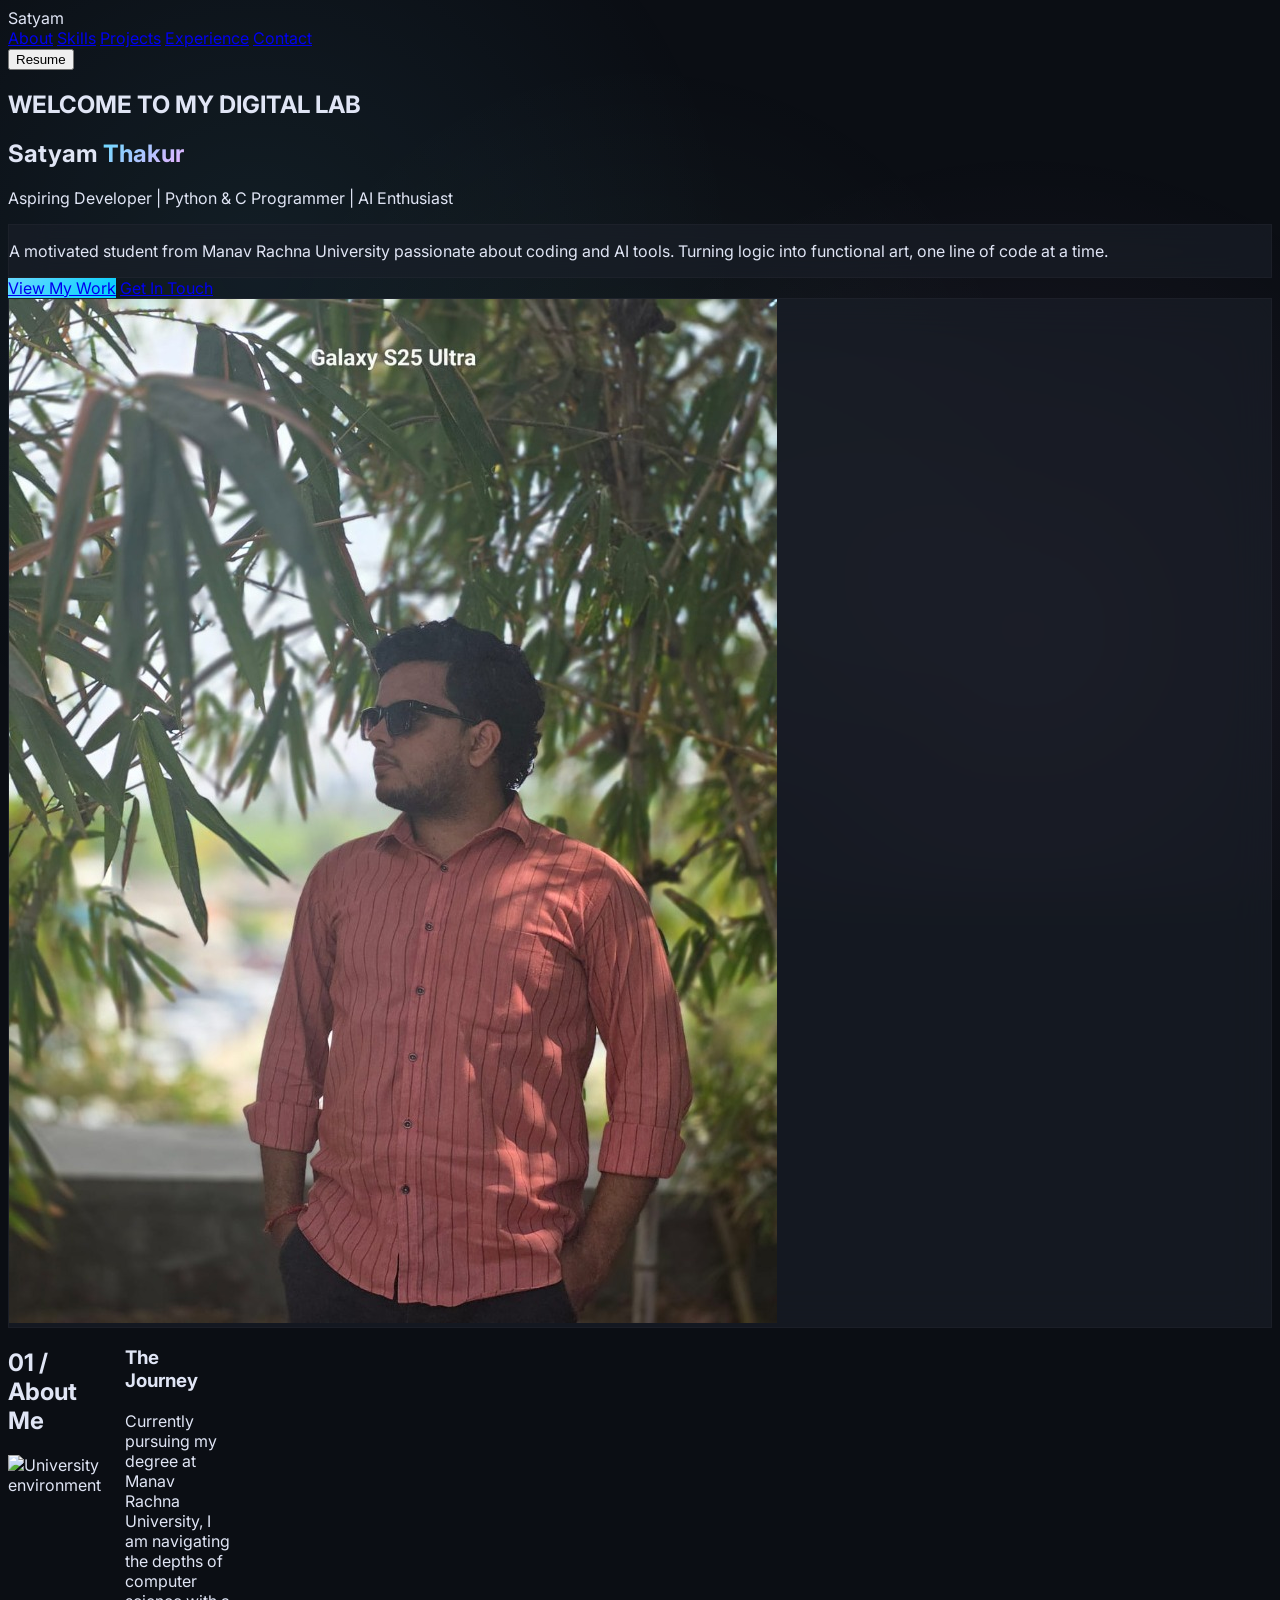
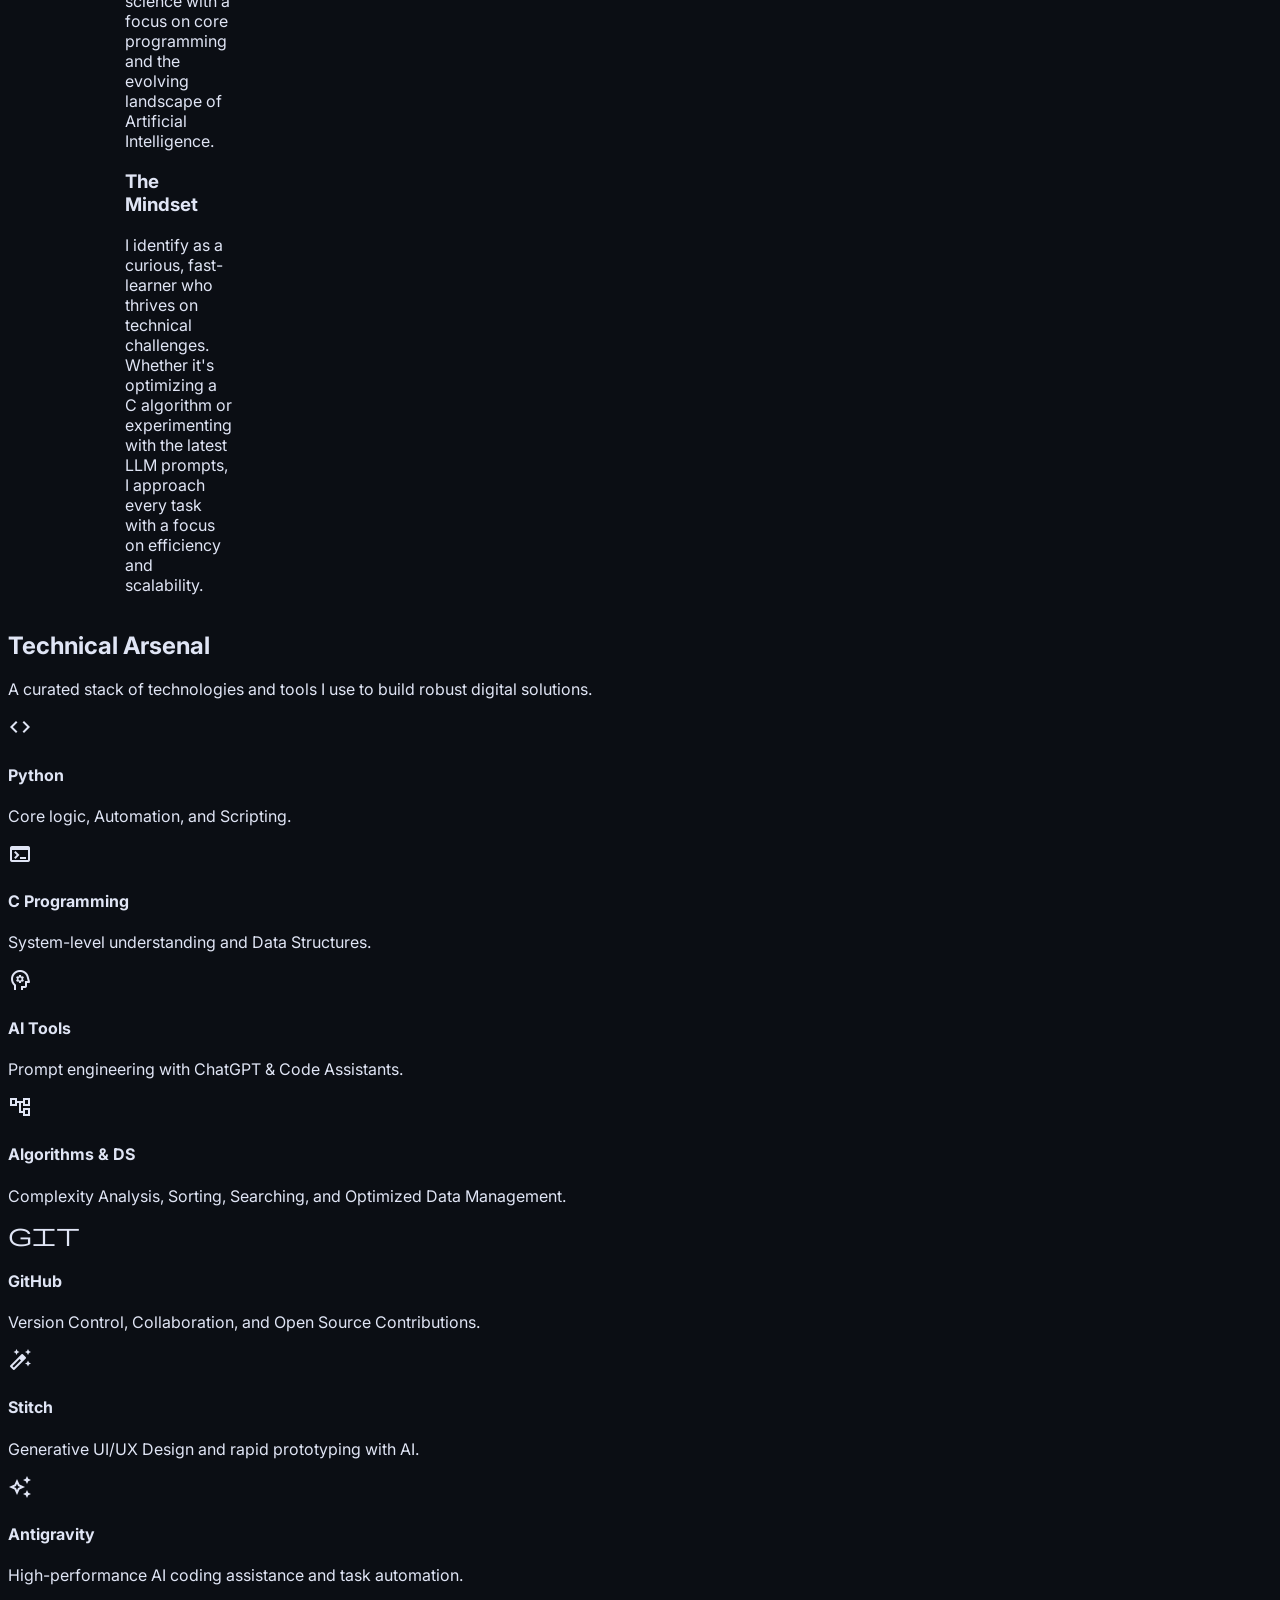
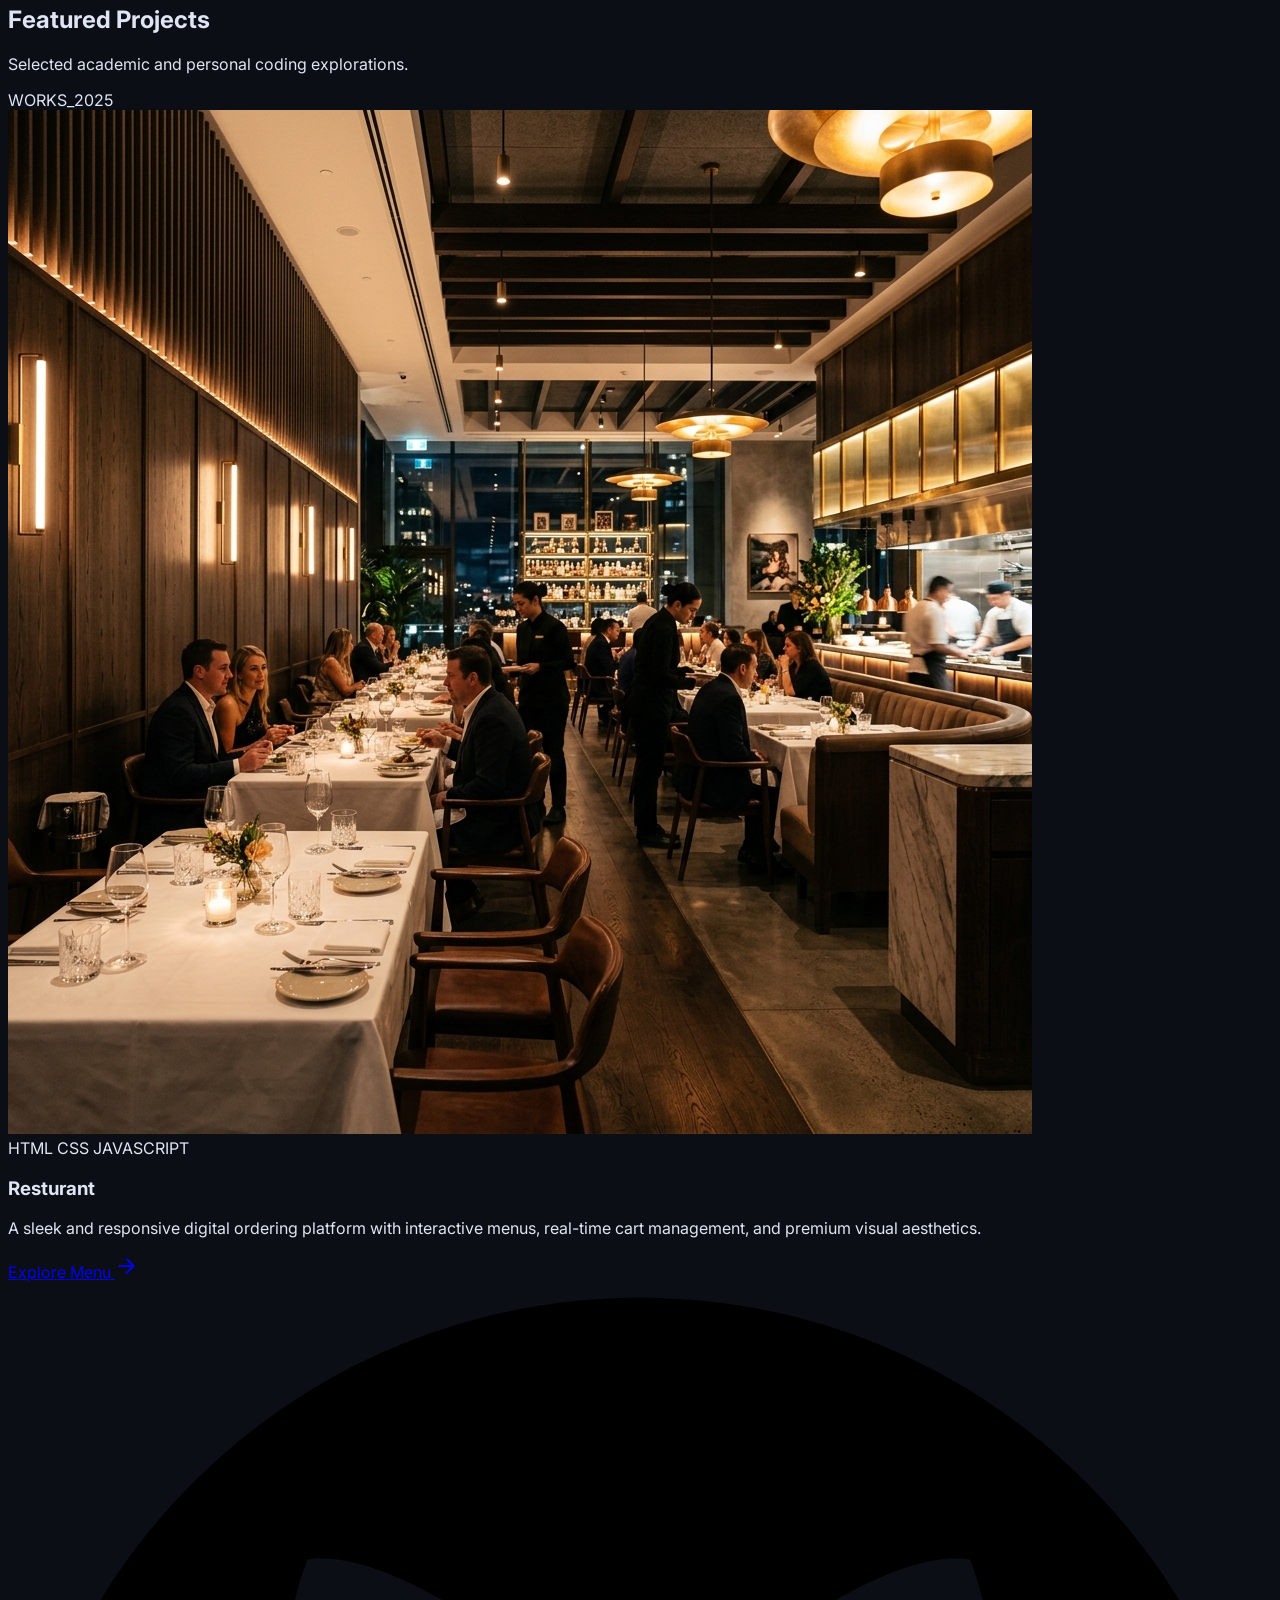
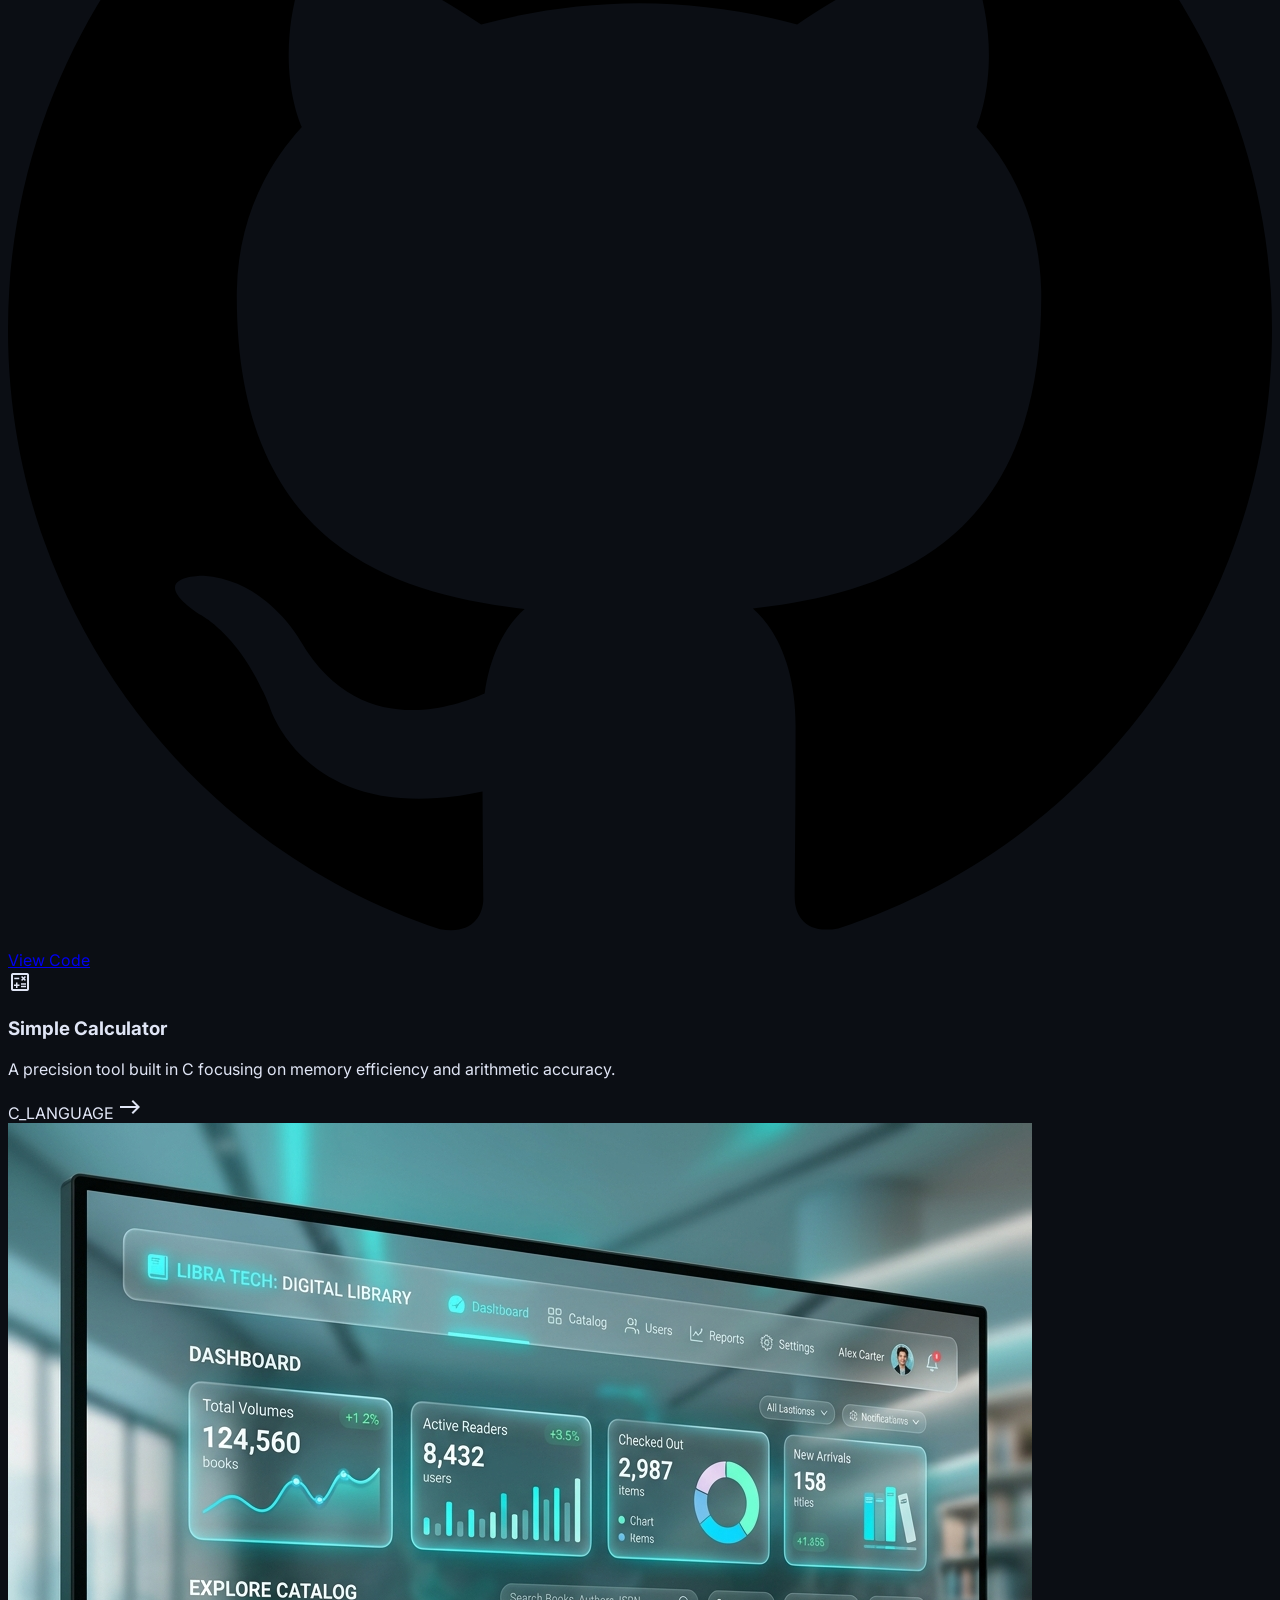
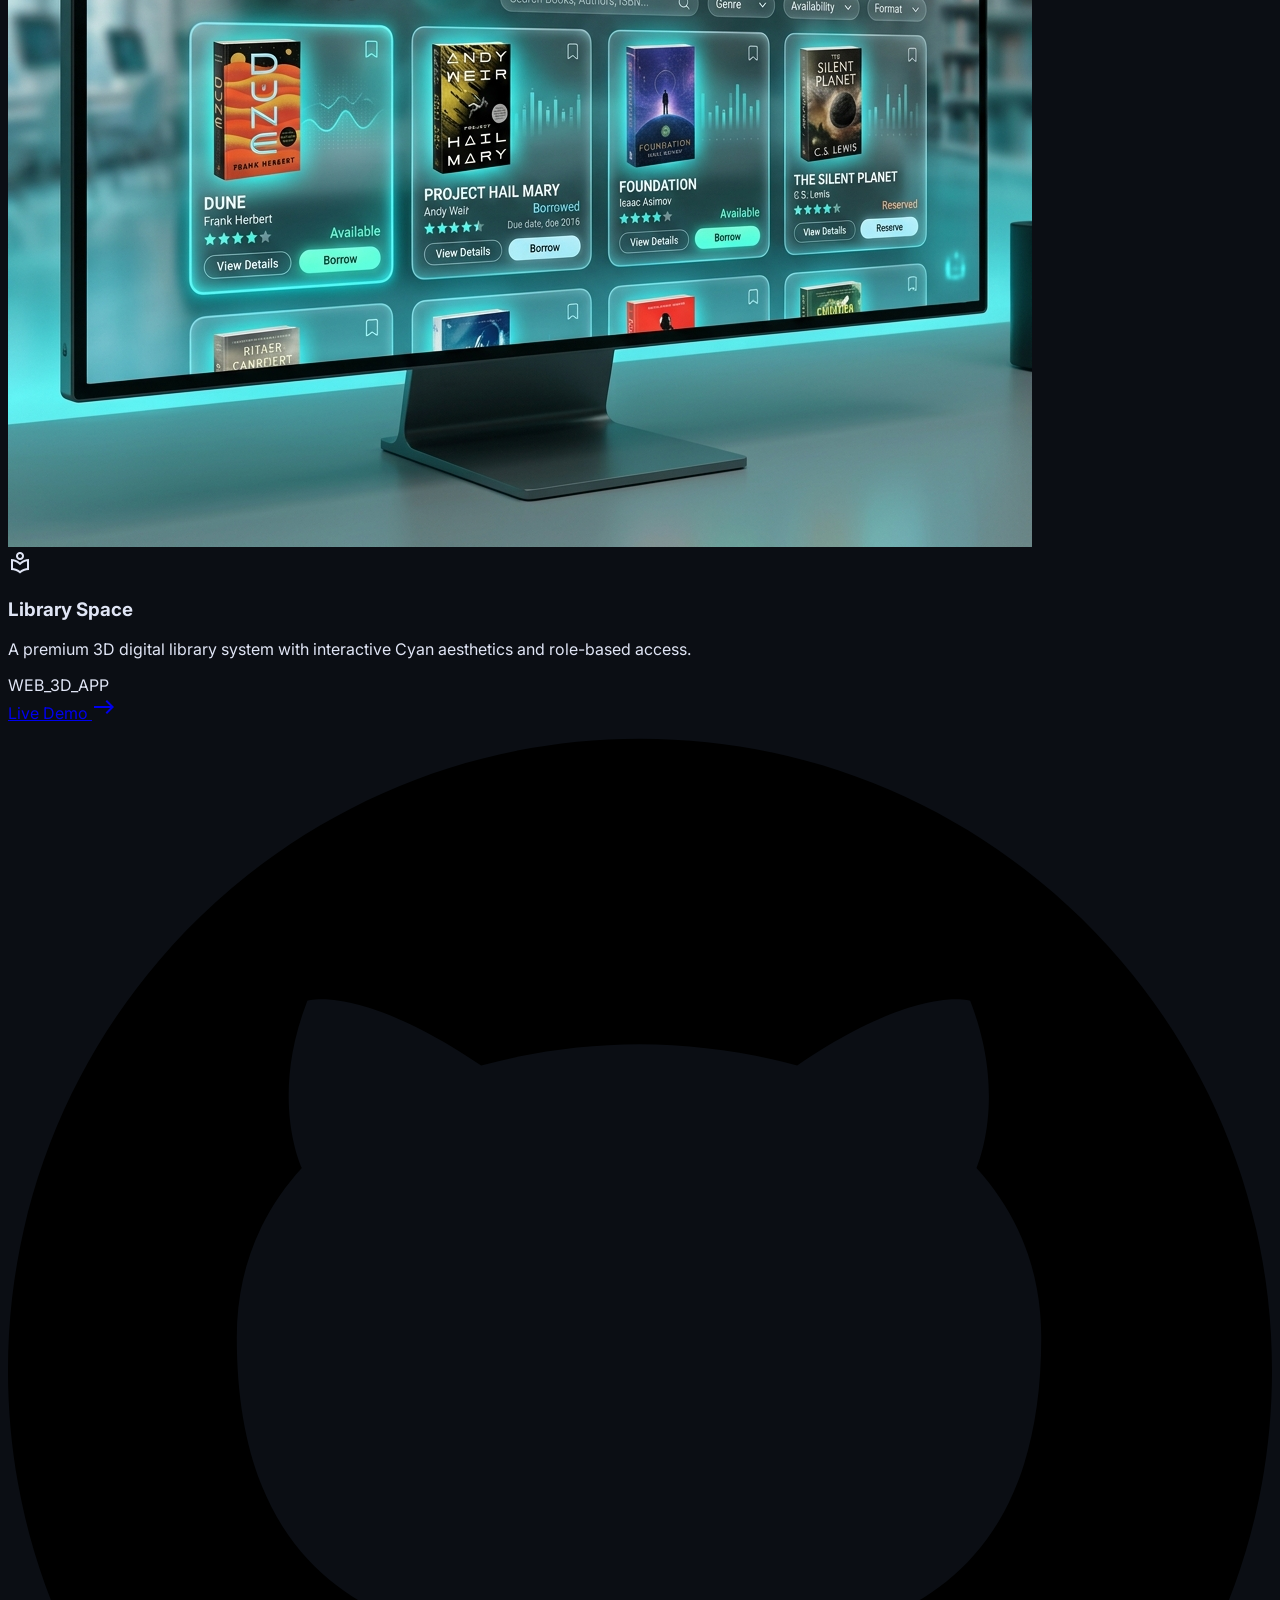
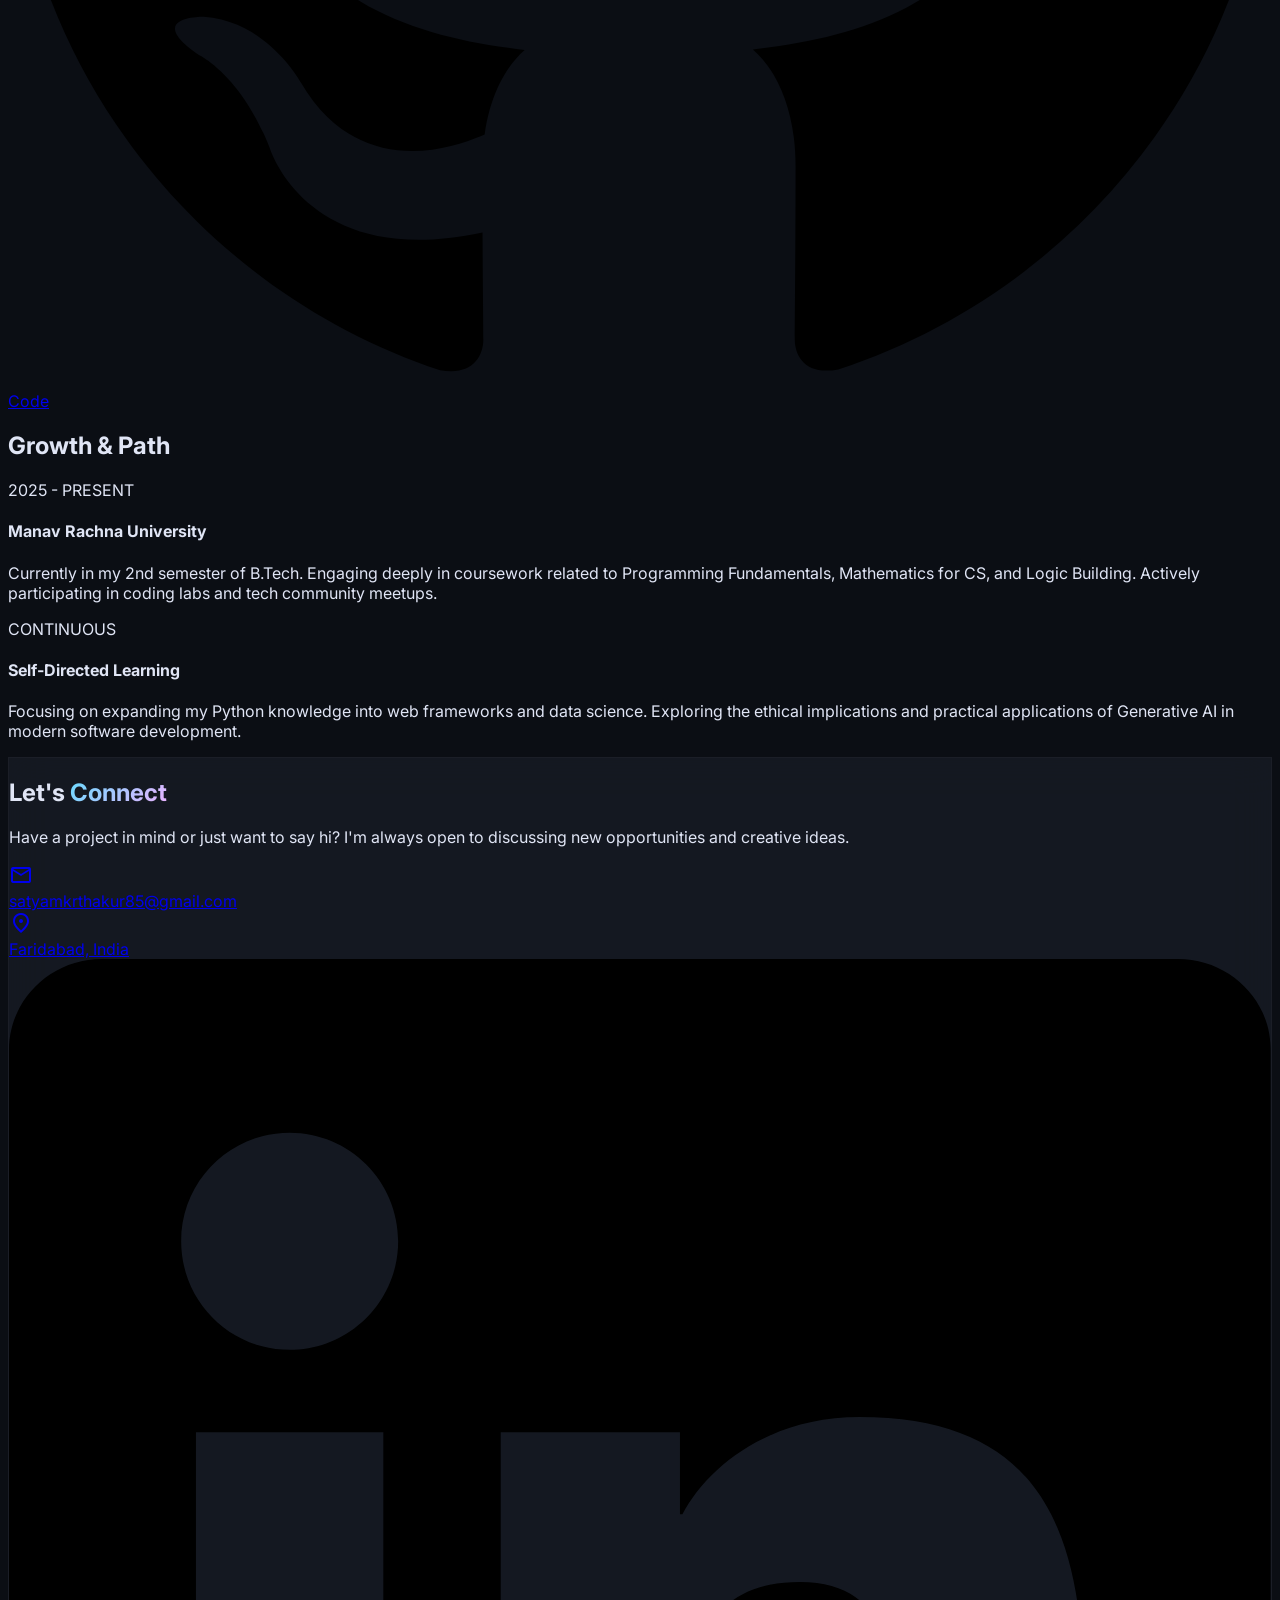
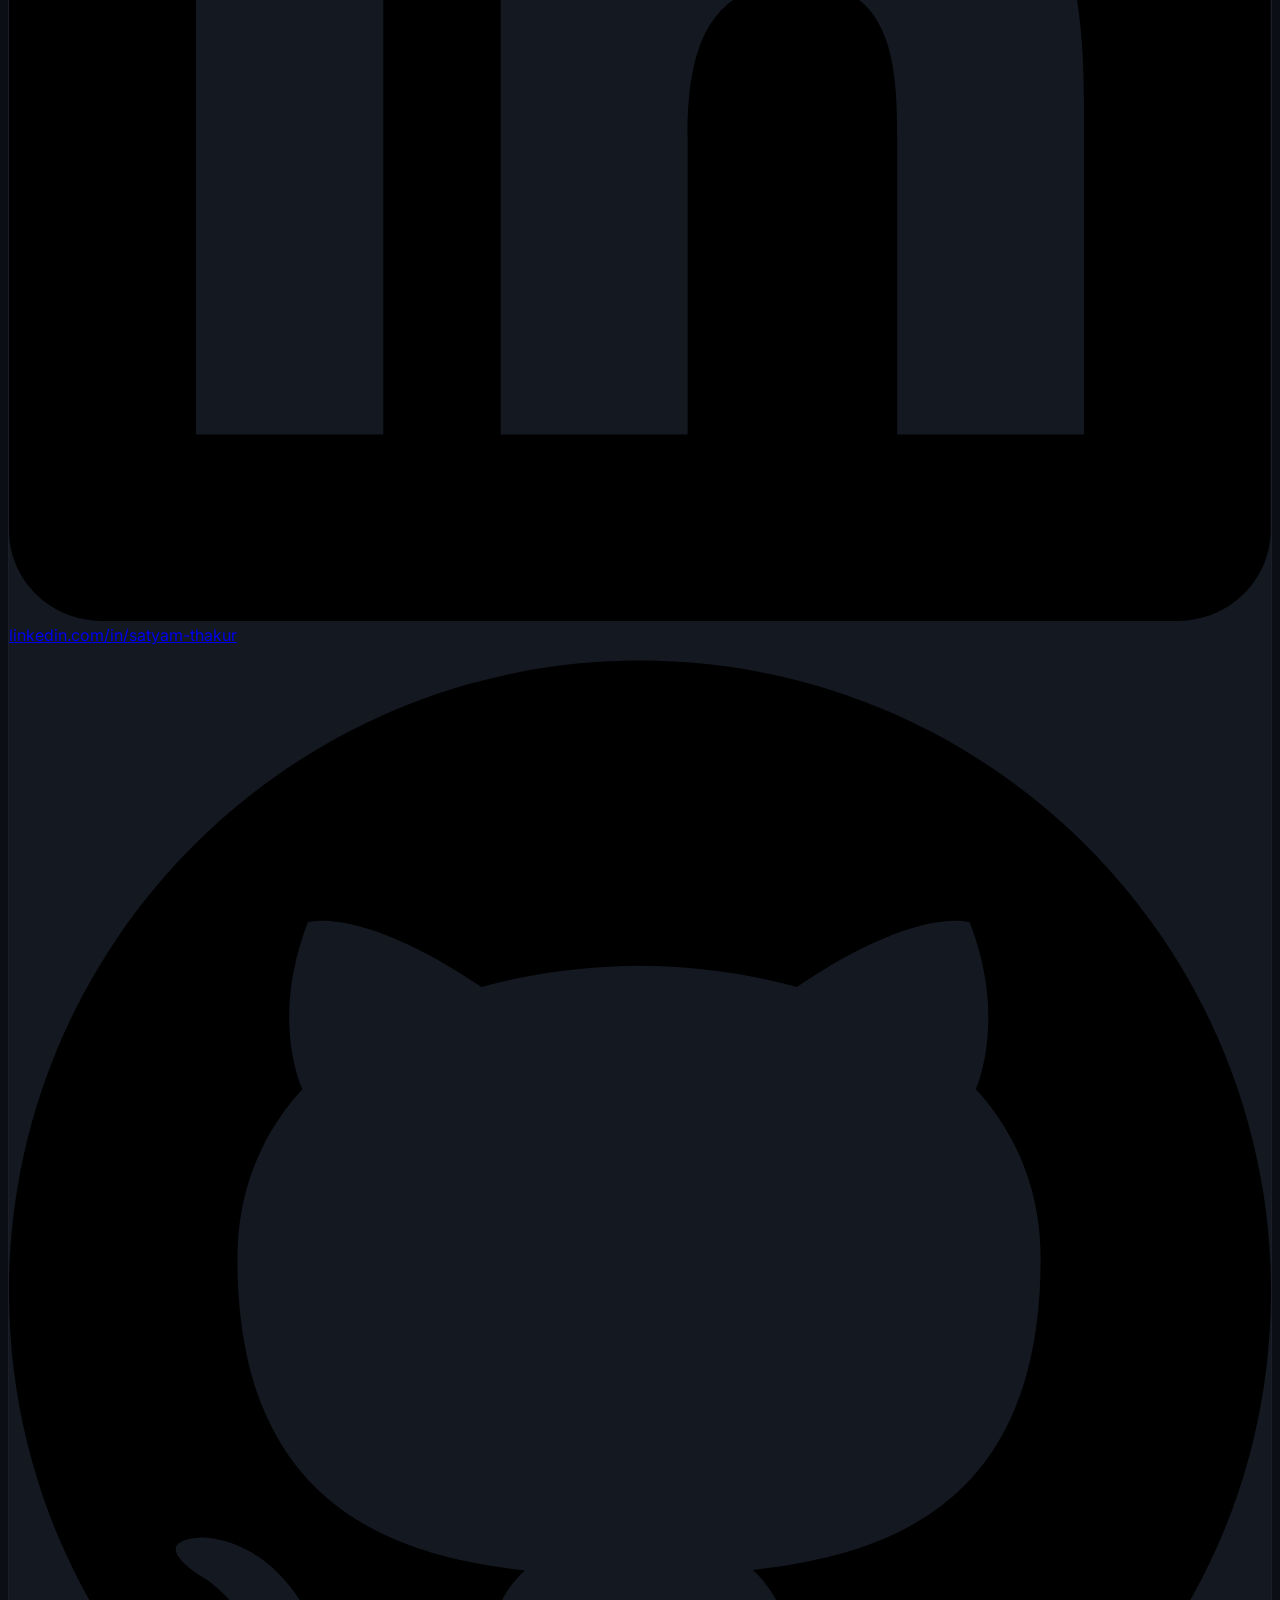
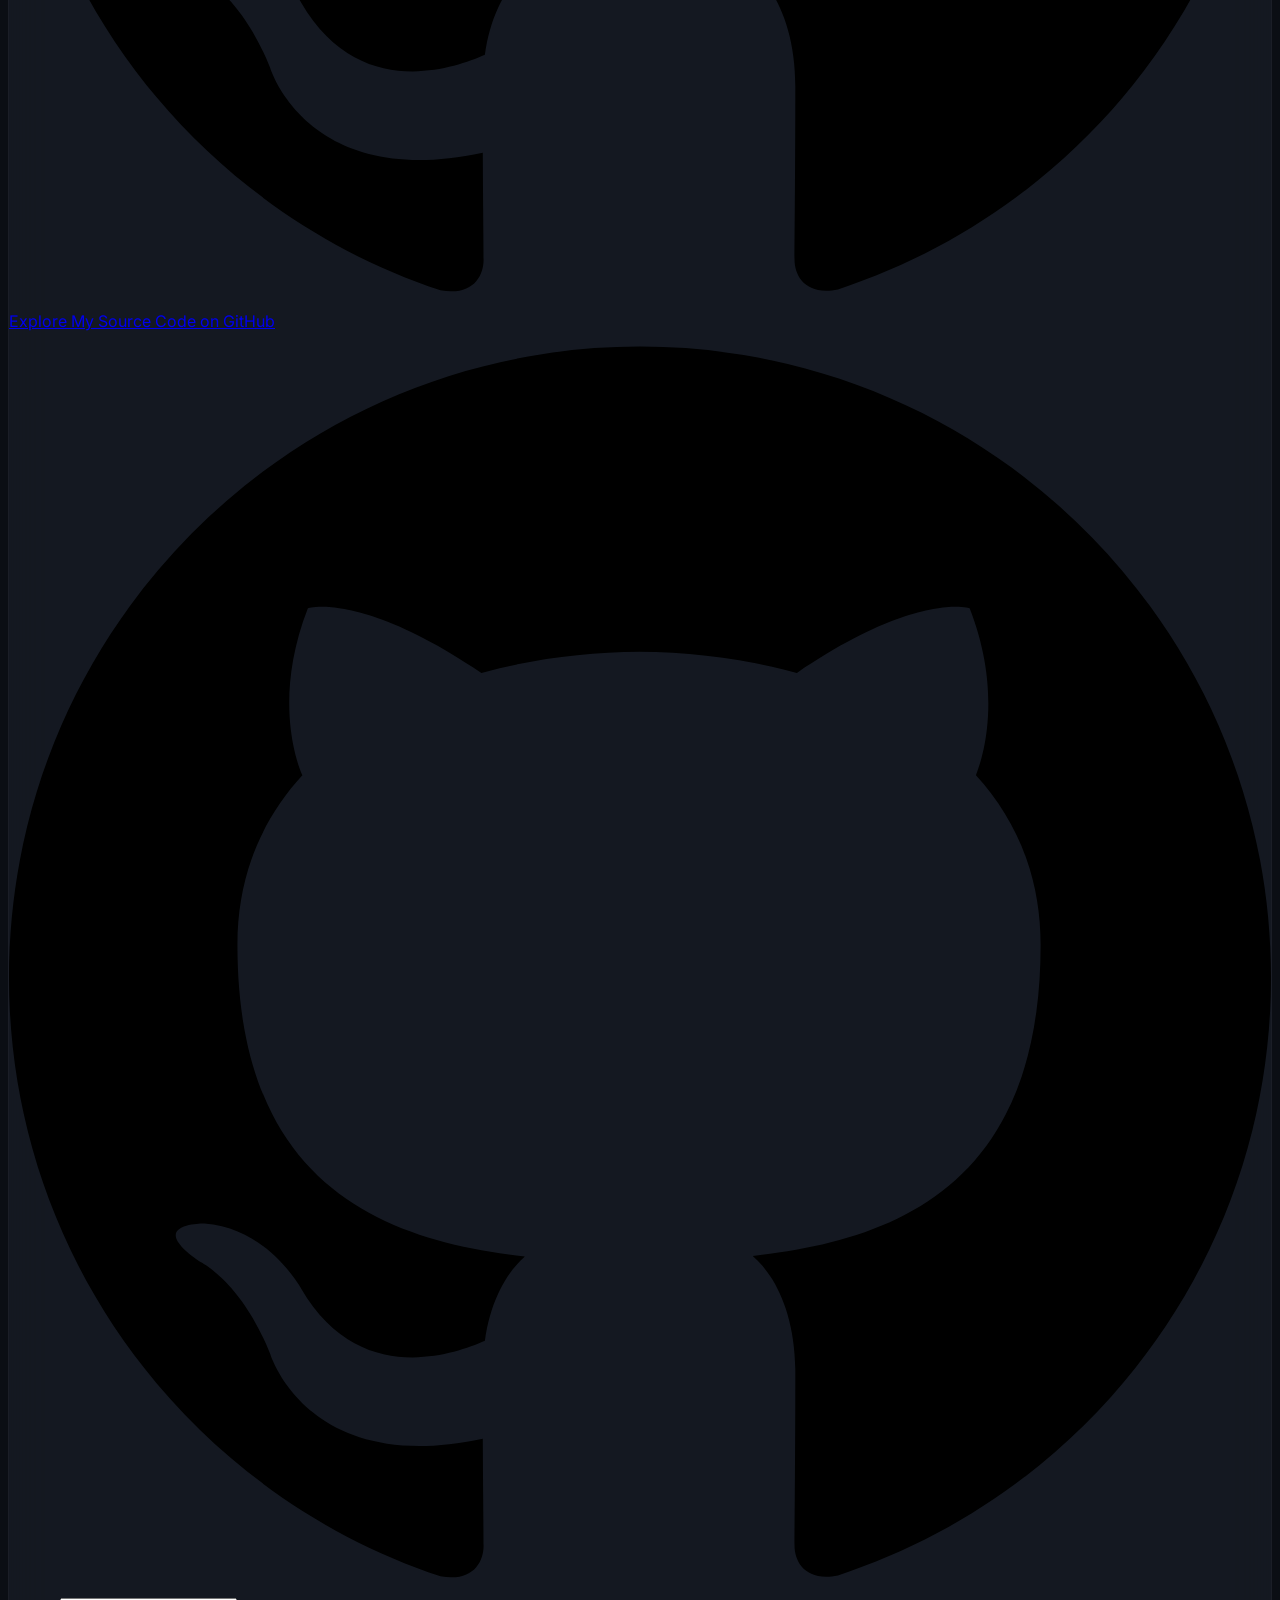
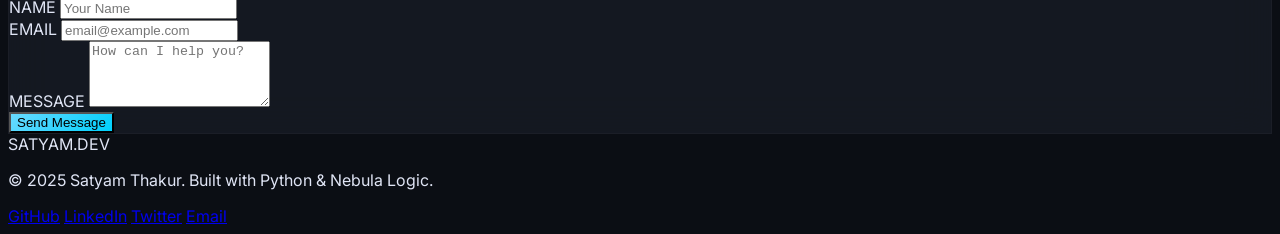
==== commit e6beacff: "Update GitHub links and fix SVG visibility" ====
--- a/index.html
+++ b/index.html
@@ -441,33 +441,41 @@
                 </div>
                 <span class="text-outline-variant font-headline text-lg hidden md:block">WORKS_2025</span>
             </div>
-            <div class="grid grid-cols-1 md:grid-cols-12 gap-6 h-auto">
+            <div class="grid grid-cols-1 md:grid-cols-12 gap-6 h-auto md:h-[600px]">
                 <!-- Project 1: Large -->
-                <a href="Resturant/index.html" target="_blank"
-                    class="md:col-span-8 bg-surface-container-high rounded-3xl overflow-hidden relative group cursor-pointer border border-outline-variant/10">
+                <div
+                    class="md:col-span-8 bg-surface-container-high rounded-3xl overflow-hidden relative group border border-outline-variant/10 hover:border-primary/30 transition-all">
                     <img alt="Restaurant Order System"
                         class="w-full h-full object-cover transition-transform duration-500 group-hover:scale-105 opacity-40"
                         src="Resturant/assets/hero.png" />
                     <div
                         class="absolute inset-0 bg-gradient-to-t from-surface via-surface/40 to-transparent p-8 flex flex-col justify-end">
-                        <div class="flex gap-2 mb-4">
-                            <span
-                                class="bg-primary/20 text-primary px-3 py-1 rounded-md text-xs font-bold">HTML</span>
-                            <span
-                                class="bg-primary/20 text-primary px-3 py-1 rounded-md text-xs font-bold">CSS</span>
-                            <span
-                                class="bg-primary/20 text-primary px-3 py-1 rounded-md text-xs font-bold">JAVASCRIPT</span>
+                        <div class="flex justify-between items-start mb-4">
+                            <div class="flex gap-2">
+                                <span class="bg-primary/20 text-primary px-3 py-1 rounded-md text-xs font-bold">HTML</span>
+                                <span class="bg-primary/20 text-primary px-3 py-1 rounded-md text-xs font-bold">CSS</span>
+                                <span
+                                    class="bg-primary/20 text-primary px-3 py-1 rounded-md text-xs font-bold">JAVASCRIPT</span>
+                            </div>
                         </div>
                         <h3 class="text-3xl font-headline font-bold mb-2">Resturant</h3>
-                        <p class="text-on-surface-variant max-w-lg">A sleek and responsive digital ordering platform with interactive menus, real-time cart management, and premium visual aesthetics.</p>
-                        <div
-                            class="mt-6 flex items-center gap-4 text-primary font-bold opacity-0 group-hover:opacity-100 transition-all translate-y-4 group-hover:translate-y-0">
-                            Explore Menu <span class="material-symbols-outlined">arrow_forward</span>
-                        </div>
-                    </div>
-                </a>
+                        <p class="text-on-surface-variant max-w-lg">A sleek and responsive digital ordering platform
+                            with interactive menus, real-time cart management, and premium visual aesthetics.</p>
+                        <div class="mt-6 flex flex-wrap gap-4 opacity-0 group-hover:opacity-100 transition-all translate-y-4 group-hover:translate-y-0">
+                            <a href="Resturant/index.html" target="_blank"
+                                class="flex items-center gap-2 text-primary font-bold hover:text-primary-container">
+                                Explore Menu <span class="material-symbols-outlined">arrow_forward</span>
+                            </a>
+                            <a href="https://github.com/satyamthakur001/Resturant_order-Project.git" target="_blank"
+                                class="flex items-center gap-2 text-on-surface-variant hover:text-primary transition-colors text-sm font-bold">
+                                <svg class="w-4 h-4 fill-current" viewBox="0 0 24 24" xmlns="http://www.w3.org/2000/svg"><path d="M12 .297c-6.63 0-12 5.373-12 12 0 5.303 3.438 9.8 8.205 11.385.6.113.82-.258.82-.577 0-.285-.01-1.04-.015-2.04-3.338.724-4.042-1.61-4.042-1.61C4.422 18.07 3.633 17.7 3.633 17.7c-1.087-.744.084-.729.084-.729 1.205.084 1.838 1.236 1.838 1.236 1.07 1.835 2.809 1.305 3.495.998.108-.776.417-1.305.76-1.605-2.665-.3-5.466-1.332-5.466-5.93 0-1.31.465-2.38 1.235-3.22-.135-.303-.54-1.523.105-3.176 0 0 1.005-.322 3.3 1.23.96-.267 1.98-.399 3-.405 1.02.006 2.04.138 3 .405 2.28-1.552 3.285-1.23 3.285-1.23.645 1.653.24 2.873.12 3.176.765.84 1.23 1.91 1.23 3.22 0 4.61-2.805 5.625-5.475 5.92.42.36.81 1.096.81 2.22 0 1.606-.015 2.896-.015 3.286 0 .315.21.69.825.57C20.565 22.092 24 17.592 24 12.297c0-6.627-5.373-12-12-12"/></svg>
+                                View Code
+                            </a>
+                        </div>
+                    </div>
+                </div>
                 <!-- Project 2: Tall -->
-                <div class="md:col-span-4 flex flex-col gap-6">
+                <div class="md:col-span-4 grid grid-rows-2 gap-6">
                     <div onclick="openCalcModal()"
                         class="bg-surface-container-high rounded-3xl overflow-hidden p-8 flex flex-col justify-between border border-outline-variant/10 hover:border-secondary/30 transition-all group cursor-pointer">
                         <div>
@@ -483,72 +491,34 @@
                                 class="material-symbols-outlined text-secondary group-hover:translate-x-2 transition-transform">east</span>
                         </div>
                     </div>
-                    <a href="assets/Library/index.html" target="_blank"
-                        class="bg-surface-container-high rounded-3xl overflow-hidden relative flex flex-col justify-between border border-outline-variant/10 hover:border-tertiary/30 transition-all group min-h-[250px]">
-                        <img src="assets/library_preview.png" alt="Library Space Preview" class="absolute inset-0 w-full h-full object-cover opacity-20 group-hover:opacity-40 transition-opacity duration-500">
-                        <div class="p-8 relative z-10">
-                            <span class="material-symbols-outlined text-tertiary text-4xl mb-4"
+                <div
+                    class="bg-surface-container-high rounded-3xl overflow-hidden relative flex flex-col justify-between border border-outline-variant/10 hover:border-tertiary/30 transition-all group min-h-[250px]">
+                    <img src="assets/library_preview.png" alt="Library Space Preview"
+                        class="absolute inset-0 w-full h-full object-cover opacity-20 group-hover:opacity-40 transition-opacity duration-500">
+                    <div class="p-8 relative z-10">
+                        <div class="flex justify-between items-start mb-4">
+                            <span class="material-symbols-outlined text-tertiary text-4xl"
                                 data-icon="local_library">local_library</span>
-                            <h3 class="text-xl font-bold mb-2">Library Space</h3>
-                            <p class="text-sm text-on-surface-variant">A premium 3D digital library system with interactive Cyan aesthetics and role-based access.</p>
-                        </div>
-                        <div class="p-8 pt-0 relative z-10 flex items-center justify-between mt-4">
-                            <span class="text-xs font-bold tracking-widest text-outline">WEB_3D_APP</span>
-                            <span
-                                class="material-symbols-outlined text-tertiary group-hover:translate-x-2 transition-transform">east</span>
-                        </div>
-                    </a>
-                </div>
-            </div>
-
-            <!-- New Sub Section: Restaurant Order -->
-            <div class="mt-24">
-                <div class="mb-12">
-                    <h3 class="text-2xl font-headline font-bold text-primary mb-2">Project Highlights: <span class="text-on-surface">Resturant Order</span></h3>
-                    <div class="w-16 h-1 bg-primary rounded-full mb-6"></div>
-                    <p class="text-on-surface-variant max-w-2xl">A premium digital dining system integrated into the portfolio. Experience a modern ordering flow with a specialized chatbot assistant and real-time billing.</p>
-                </div>
-                <div class="glass-card rounded-3xl overflow-hidden p-8 flex flex-col md:flex-row gap-12 items-center border border-primary/20 hover:border-primary/40 transition-all duration-500">
-                    <div class="w-full md:w-1/2 relative group">
-                        <div class="absolute -inset-1 bg-gradient-to-r from-primary to-secondary rounded-2xl blur opacity-25 group-hover:opacity-50 transition duration-1000 group-hover:duration-200"></div>
-                        <img src="assets/restaurant_preview.png" alt="Resturant Order Preview" class="relative rounded-2xl shadow-2xl transition-transform hover:scale-[1.01] duration-500 w-full object-cover aspect-video">
-                    </div>
-                    <div class="w-full md:w-1/2 space-y-8">
-                        <div>
-                            <h4 class="text-xl font-bold mb-4 flex items-center gap-2">
-                                <span class="material-symbols-outlined text-primary">restaurant_menu</span>
-                                Interactive Dining Experience
-                            </h4>
-                            <p class="text-on-surface-variant leading-relaxed">
-                                Built with a focus on premium aesthetics and user engagement. The system features a dynamic menu grid that adapts to any device, ensuring a seamless ordering experience from mobile to desktop.
-                            </p>
-                        </div>
-                        
-                        <div class="grid grid-cols-1 sm:grid-cols-2 gap-4">
-                            <div class="flex items-center gap-3 text-on-surface-variant">
-                                <span class="material-symbols-outlined text-primary text-sm">check_circle</span>
-                                <span class="text-sm font-medium">Dynamic Menu Visuals</span>
-                            </div>
-                            <div class="flex items-center gap-3 text-on-surface-variant">
-                                <span class="material-symbols-outlined text-primary text-sm">check_circle</span>
-                                <span class="text-sm font-medium">Real-time Tax Logic</span>
-                            </div>
-                            <div class="flex items-center gap-3 text-on-surface-variant">
-                                <span class="material-symbols-outlined text-primary text-sm">check_circle</span>
-                                <span class="text-sm font-medium">AI Chatbot Assistant</span>
-                            </div>
-                            <div class="flex items-center gap-3 text-on-surface-variant">
-                                <span class="material-symbols-outlined text-primary text-sm">check_circle</span>
-                                <span class="text-sm font-medium">Glassmorphism UI</span>
-                            </div>
-                        </div>
-
-                        <div class="pt-4 flex gap-4">
-                            <a href="assets/Restaurant/index.html" target="_blank" class="btn-primary-gradient text-on-primary px-10 py-4 rounded-full font-bold inline-flex items-center gap-3 hover:shadow-[0_0_20px_rgba(105,218,255,0.4)] transition-all">
-                                Launch Live Project <span class="material-symbols-outlined">open_in_new</span>
+                        </div>
+                        <h3 class="text-xl font-bold mb-2">Library Space</h3>
+                        <p class="text-sm text-on-surface-variant">A premium 3D digital library system with
+                            interactive Cyan aesthetics and role-based access.</p>
+                    </div>
+                    <div class="p-8 pt-0 relative z-10 flex items-center justify-between mt-4">
+                        <span class="text-xs font-bold tracking-widest text-outline">WEB_3D_APP</span>
+                        <div class="flex items-center gap-4">
+                            <a href="assets/Library/index.html" target="_blank"
+                                class="flex items-center gap-2 text-tertiary font-bold opacity-0 group-hover:opacity-100 transition-opacity">
+                                Live Demo <span class="material-symbols-outlined">east</span>
                             </a>
-                        </div>
-                    </div>
+                            <a href="https://github.com/satyamthakur001/Library_Management_Project.git" target="_blank"
+                                class="flex items-center gap-2 text-on-surface-variant hover:text-tertiary transition-colors text-xs font-bold opacity-0 group-hover:opacity-100 transition-opacity">
+                                <svg class="w-4 h-4 fill-current" viewBox="0 0 24 24" xmlns="http://www.w3.org/2000/svg"><path d="M12 .297c-6.63 0-12 5.373-12 12 0 5.303 3.438 9.8 8.205 11.385.6.113.82-.258.82-.577 0-.285-.01-1.04-.015-2.04-3.338.724-4.042-1.61-4.042-1.61C4.422 18.07 3.633 17.7 3.633 17.7c-1.087-.744.084-.729.084-.729 1.205.084 1.838 1.236 1.838 1.236 1.07 1.835 2.809 1.305 3.495.998.108-.776.417-1.305.76-1.605-2.665-.3-5.466-1.332-5.466-5.93 0-1.31.465-2.38 1.235-3.22-.135-.303-.54-1.523.105-3.176 0 0 1.005-.322 3.3 1.23.96-.267 1.98-.399 3-.405 1.02.006 2.04.138 3 .405 2.28-1.552 3.285-1.23 3.285-1.23.645 1.653.24 2.873.12 3.176.765.84 1.23 1.91 1.23 3.22 0 4.61-2.805 5.625-5.475 5.92.42.36.81 1.096.81 2.22 0 1.606-.015 2.896-.015 3.286 0 .315.21.69.825.57C20.565 22.092 24 17.592 24 12.297c0-6.627-5.373-12-12-12"/></svg>
+                                Code
+                            </a>
+                        </div>
+                    </div>
+                </div>
                 </div>
             </div>
         </section>
@@ -615,7 +585,7 @@
                                     href="https://www.linkedin.com/in/satyam-thakur-615449374" target="_blank">
                                     <div
                                         class="w-12 h-12 rounded-xl bg-surface-container-highest flex items-center justify-center group-hover:bg-primary/10">
-                                        <svg class="w-6 h-6 fill-primary" viewBox="0 0 24 24"
+                                        <svg class="w-6 h-6 fill-current text-primary" viewBox="0 0 24 24"
                                             xmlns="http://www.w3.org/2000/svg">
                                             <path
                                                 d="M20.447 20.452h-3.554v-5.569c0-1.328-.027-3.037-1.852-3.037-1.853 0-2.136 1.445-2.136 2.939v5.667H9.351V9H12.76v1.561h.046c.477-.9 1.637-1.85 3.37-1.85 3.601 0 4.267 2.37 4.267 5.455v6.286zM5.337 7.433c-1.144 0-2.063-.926-2.063-2.065 0-1.138.92-2.063 2.063-2.063 1.14 0 2.064.925 2.064 2.063 0 1.139-.925 2.065-2.064 2.065zm1.782 13.019H3.555V9h3.564v11.452zM22.225 0H1.771C.792 0 0 .774 0 1.729v20.542C0 23.227.792 24 1.771 24h20.451c.98 0 1.771-.773 1.771-1.729V1.729C24 .774 23.205 0 22.225 0z" />
@@ -623,12 +593,28 @@
                                     </div>
                                     <span>linkedin.com/in/satyam-thakur</span>
                                 </a>
+                                <a class="flex items-center gap-4 text-on-surface hover:text-primary transition-colors group"
+                                    href="https://github.com/satyamthakur001" target="_blank">
+                                    <div
+                                        class="w-12 h-12 rounded-xl bg-surface-container-highest flex items-center justify-center group-hover:bg-primary/10">
+                                        <svg class="w-6 h-6 fill-current text-primary" viewBox="0 0 24 24"
+                                            xmlns="http://www.w3.org/2000/svg">
+                                            <path
+                                                d="M12 .297c-6.63 0-12 5.373-12 12 0 5.303 3.438 9.8 8.205 11.385.6.113.82-.258.82-.577 0-.285-.01-1.04-.015-2.04-3.338.724-4.042-1.61-4.042-1.61C4.422 18.07 3.633 17.7 3.633 17.7c-1.087-.744.084-.729.084-.729 1.205.084 1.838 1.236 1.838 1.236 1.07 1.835 2.809 1.305 3.495.998.108-.776.417-1.305.76-1.605-2.665-.3-5.466-1.332-5.466-5.93 0-1.31.465-2.38 1.235-3.22-.135-.303-.54-1.523.105-3.176 0 0 1.005-.322 3.3 1.23.96-.267 1.98-.399 3-.405 1.02.006 2.04.138 3 .405 2.28-1.552 3.285-1.23 3.285-1.23.645 1.653.24 2.873.12 3.176.765.84 1.23 1.91 1.23 3.22 0 4.61-2.805 5.625-5.475 5.92.42.36.81 1.096.81 2.22 0 1.606-.015 2.896-.015 3.286 0 .315.21.69.825.57C20.565 22.092 24 17.592 24 12.297c0-6.627-5.373-12-12-12" />
+                                        </svg>
+                                    </div>
+                                    <span>Explore My Source Code on GitHub</span>
+                                </a>
                             </div>
                         </div>
                         <div class="flex gap-4 mt-12">
                             <a class="w-10 h-10 rounded-full bg-surface-container-highest flex items-center justify-center hover:bg-secondary/20 hover:text-secondary transition-all"
-                                href="#">
-                                <span class="material-symbols-outlined">alternate_email</span>
+                                href="https://github.com/satyamthakur001" target="_blank" title="GitHub Profile">
+                                <svg class="w-5 h-5 fill-current" viewBox="0 0 24 24"
+                                    xmlns="http://www.w3.org/2000/svg">
+                                    <path
+                                        d="M12 .297c-6.63 0-12 5.373-12 12 0 5.303 3.438 9.8 8.205 11.385.6.113.82-.258.82-.577 0-.285-.01-1.04-.015-2.04-3.338.724-4.042-1.61-4.042-1.61C4.422 18.07 3.633 17.7 3.633 17.7c-1.087-.744.084-.729.084-.729 1.205.084 1.838 1.236 1.838 1.236 1.07 1.835 2.809 1.305 3.495.998.108-.776.417-1.305.76-1.605-2.665-.3-5.466-1.332-5.466-5.93 0-1.31.465-2.38 1.235-3.22-.135-.303-.54-1.523.105-3.176 0 0 1.005-.322 3.3 1.23.96-.267 1.98-.399 3-.405 1.02.006 2.04.138 3 .405 2.28-1.552 3.285-1.23 3.285-1.23.645 1.653.24 2.873.12 3.176.765.84 1.23 1.91 1.23 3.22 0 4.61-2.805 5.625-5.475 5.92.42.36.81 1.096.81 2.22 0 1.606-.015 2.896-.015 3.286 0 .315.21.69.825.57C20.565 22.092 24 17.592 24 12.297c0-6.627-5.373-12-12-12" />
+                                </svg>
                             </a>
                         </div>
                     </div>
@@ -668,7 +654,7 @@
             <p class="font-['Inter'] text-xs tracking-wide text-[#a5abba] md:order-2">© 2025 Satyam Thakur. Built with
                 Python &amp; Nebula Logic.</p>
             <div class="flex gap-8 font-['Inter'] text-xs tracking-wide md:order-3">
-                <a class="text-[#a5abba] hover:text-[#edb1ff] transition-all" href="#">GitHub</a>
+                <a class="text-[#a5abba] hover:text-[#edb1ff] transition-all" href="https://github.com/satyamthakur001" target="_blank">GitHub</a>
                 <a class="text-[#a5abba] hover:text-[#edb1ff] transition-all"
                     href="https://www.linkedin.com/in/satyam-thakur-615449374" target="_blank">LinkedIn</a>
                 <a class="text-[#a5abba] hover:text-[#edb1ff] transition-all" href="#">Twitter</a>
